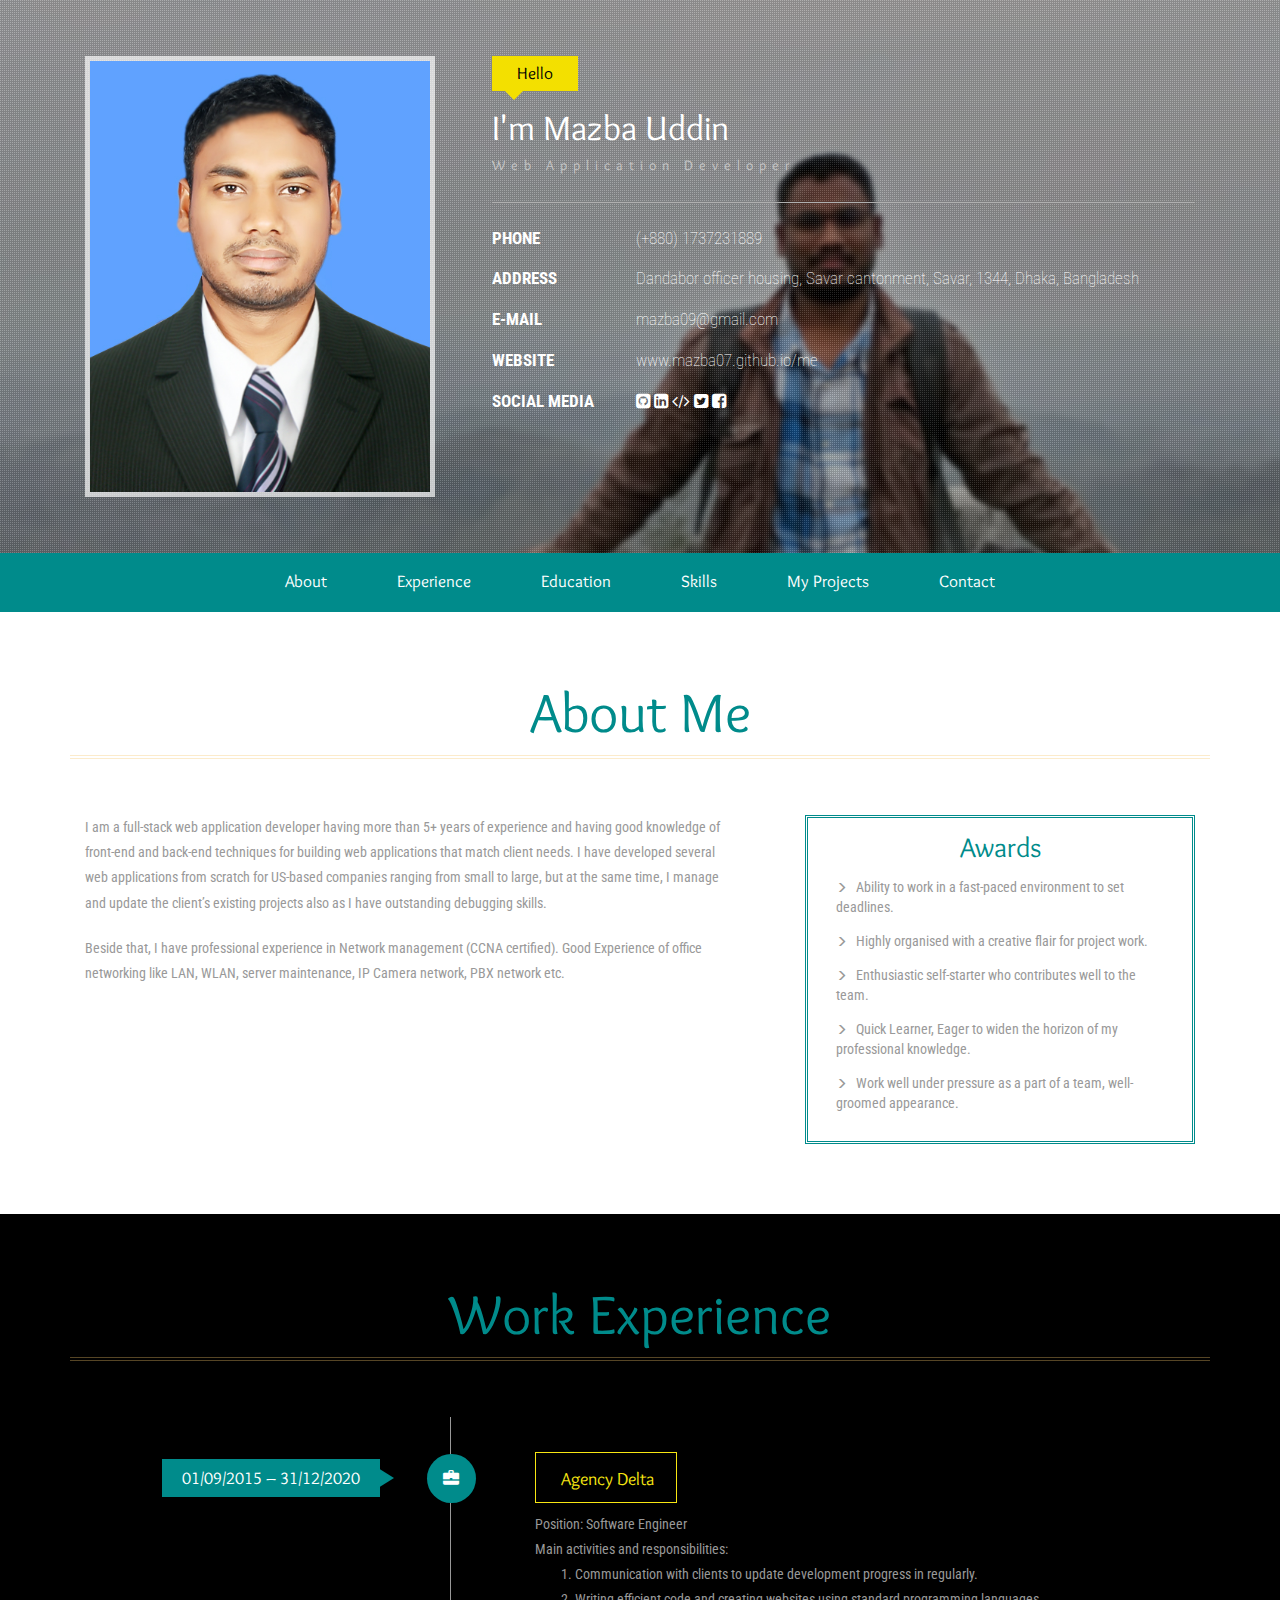
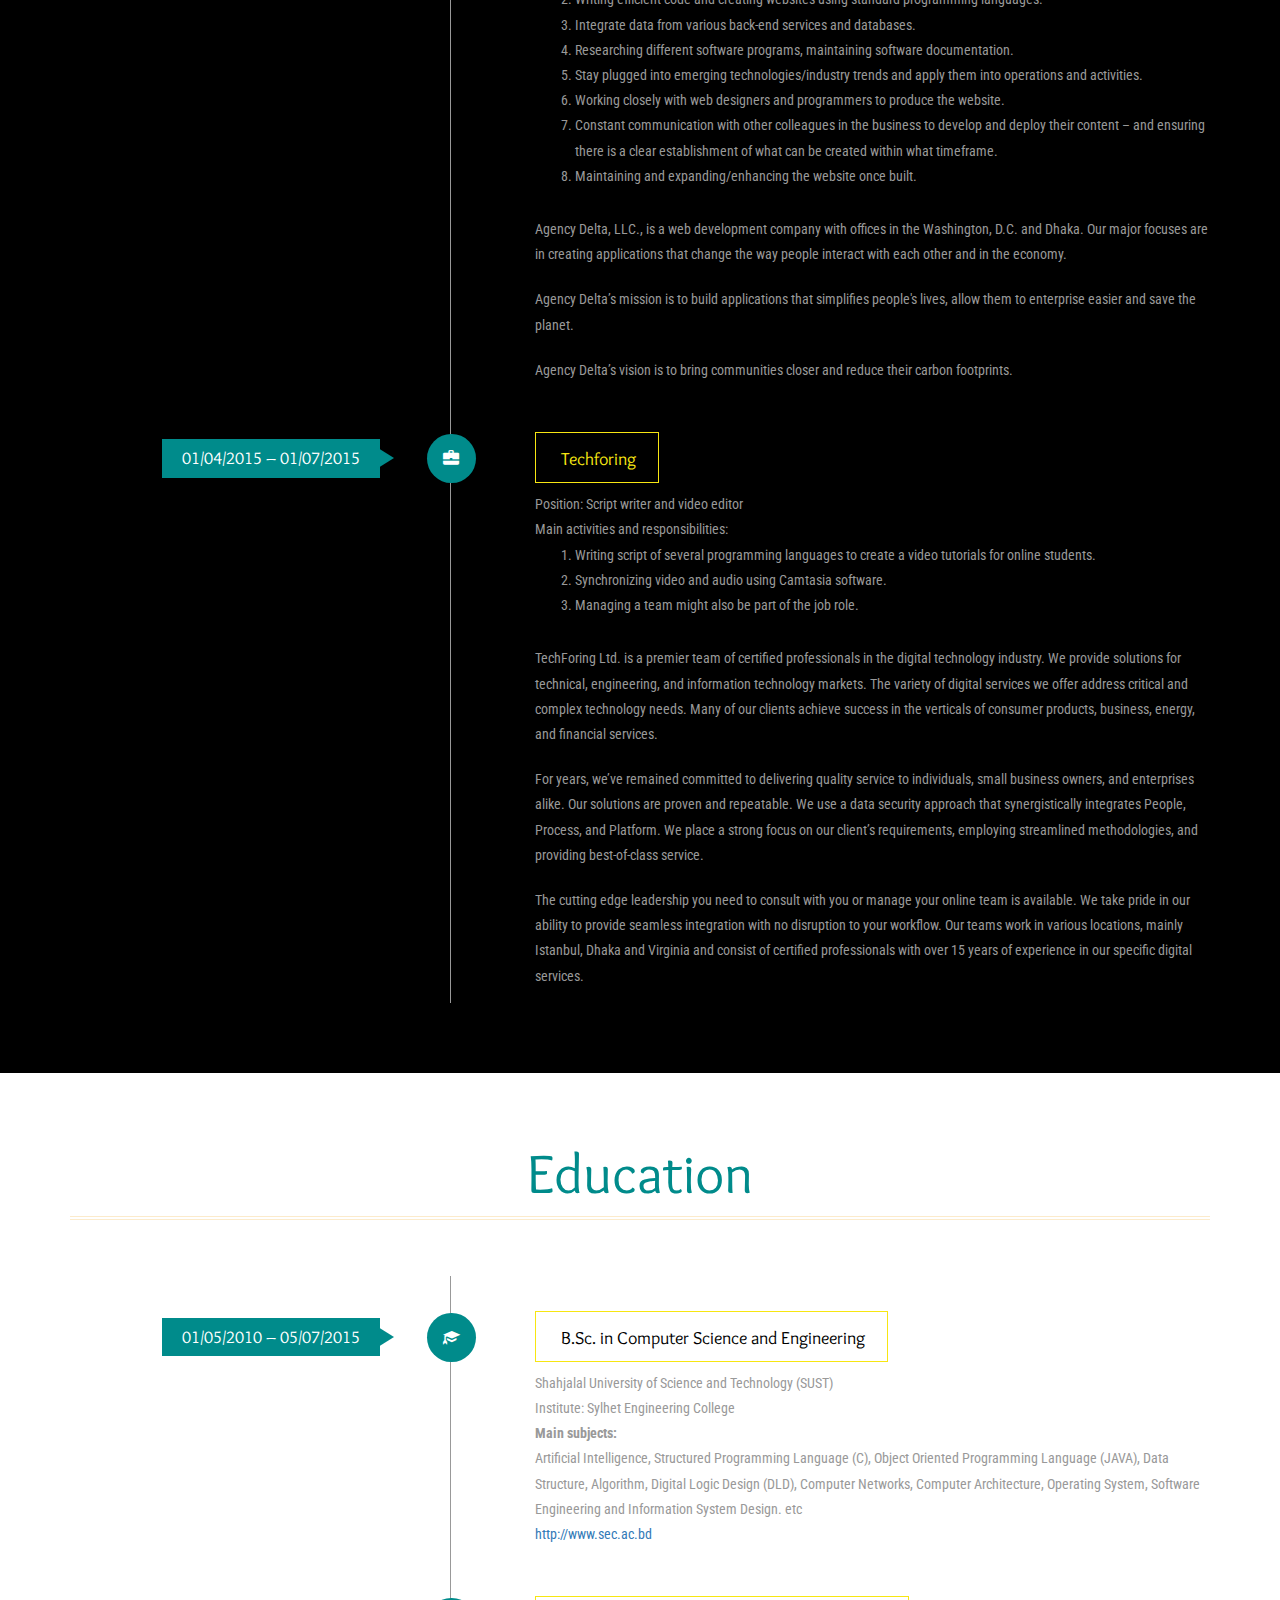
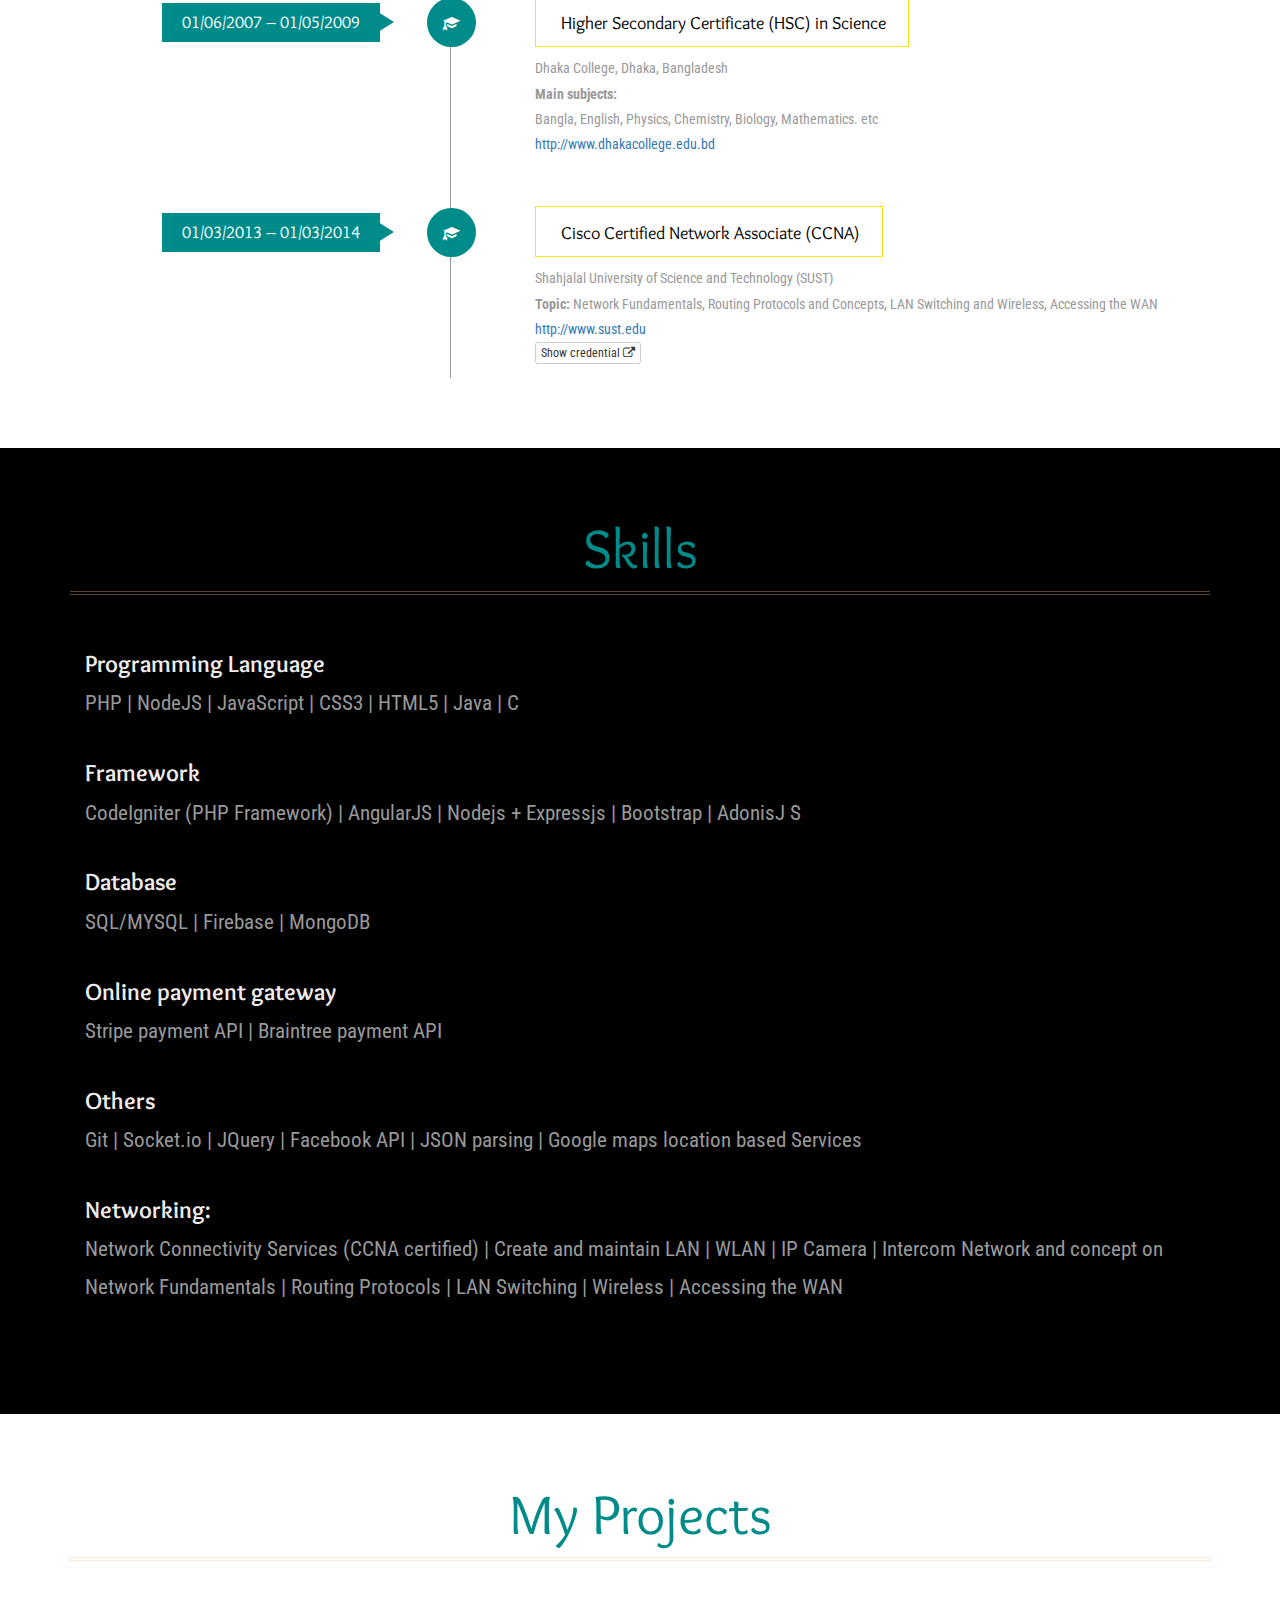
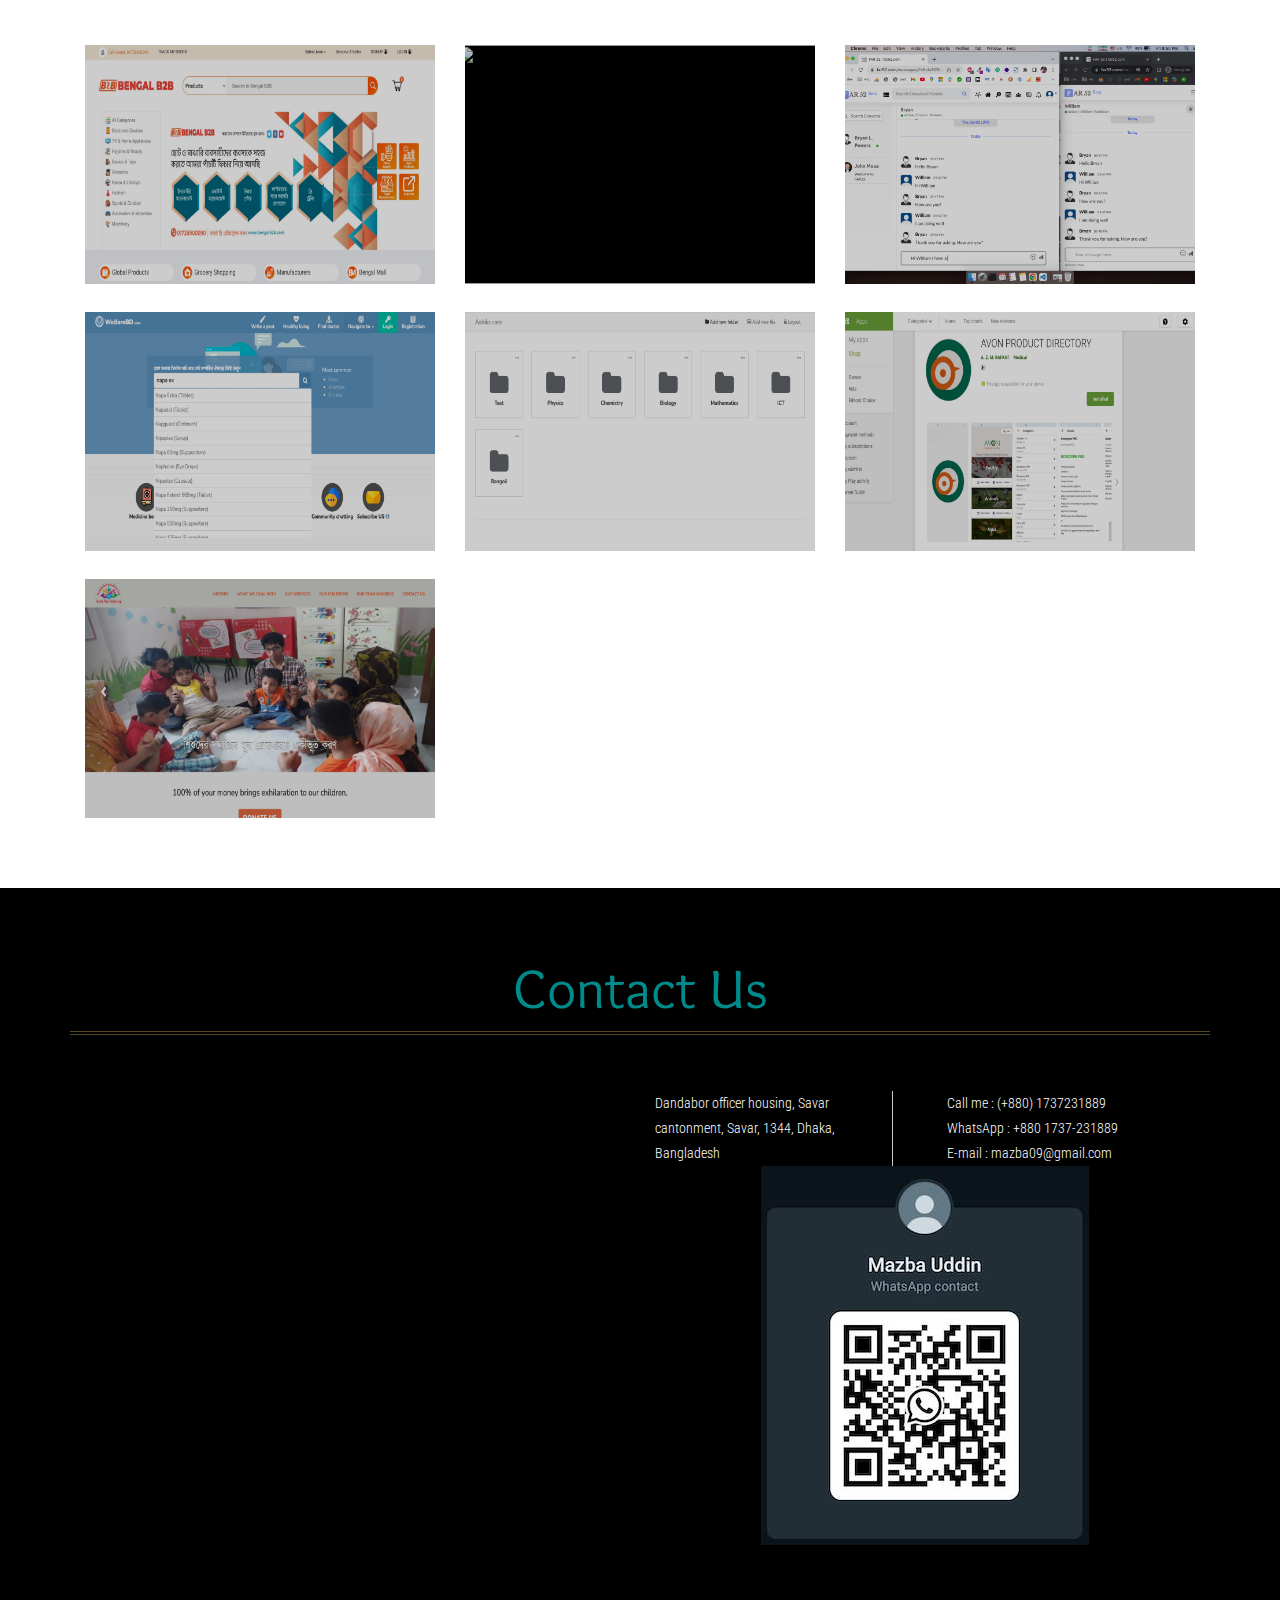
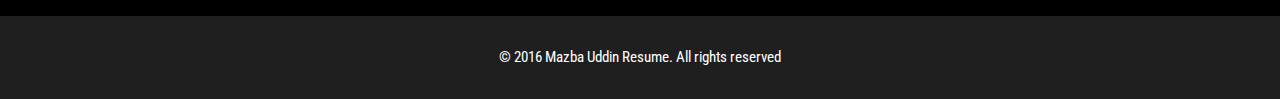
==== index.html @ 6f8e2a51 "bengal b2b added in site" ====
<!DOCTYPE html>
<html>

<head>
    <title>Mazba Uddin</title>
    <!--mobile apps-->
    <meta name="viewport" content="width=device-width, initial-scale=1">
    <meta http-equiv="Content-Type" content="text/html; charset=utf-8" />
    <meta name="keywords" content="" />
    <script type="application/x-javascript"> addEventListener("load", function () {
        setTimeout(hideURLbar, 0);
    }, false);

    // function hideURLbar() {
    //     window.scrollTo(0, 1);
    // } 
    </script>

    <link rel="icon" type="image/png" sizes="32x32" href="images/favicon/favicon-32x32.png">
    <link rel="icon" type="image/png" sizes="96x96" href="images/favicon/favicon-96x96.png">
    <link rel="apple-touch-icon" sizes="180x180" href="images/favicon/apple-icon-180x180.png">

    <!--web-fonts-->
    <link href='//fonts.googleapis.com/css?family=Overlock:400,400italic,700,700italic,900,900italic' rel='stylesheet'
        type='text/css'>
    <link href='//fonts.googleapis.com/css?family=Roboto+Condensed:400,300,300italic,400italic,700,700italic'
        rel='stylesheet' type='text/css'>
    <link href='https://stackpath.bootstrapcdn.com/font-awesome/4.7.0/css/font-awesome.min.css' rel='stylesheet'
        type='text/css'>
    <!--//web-fonts-->
    <!--mobile apps-->
    <!--Custom Theme files-->
    <link href="css/bootstrap.css" type="text/css" rel="stylesheet" media="all">
    <link href="css/style.css" type="text/css" rel="stylesheet" media="all">
    <link rel="stylesheet" href="css/swipebox.css">
    <!--//Custom Theme files-->
    <!--js-->
    <script src="js/jquery-1.11.1.min.js"></script>
    <!-- //js -->

    <!--start-smooth-scrolling-->
    <script type="text/javascript" src="js/move-top.js"></script>
    <script type="text/javascript" src="js/easing.js"></script>
    <script type="text/javascript">
        jQuery(document).ready(function ($) {
            $(".scroll").click(function (event) {
                event.preventDefault();
                $('html,body').animate({ scrollTop: $(this.hash).offset().top }, 1000);
            });
        });
    </script>
    <!--//end-smooth-scrolling-->
    <script src="js/bootstrap.js"></script>

</head>

<body>
    <!--banner-->
    <div id="home" class="banner">
        <div class="banner-info">
            <div class="container">
                <div class="col-md-4 header-left">
                    <img src="images/mazba-uddin.jpg" alt="" />
                </div>
                <div class="col-md-8 header-right">
                    <h2>Hello</h2>
                    <h1>I'm Mazba Uddin</h1>
                    <h6>Web Application Developer</h6>
                    <ul class="address">
                        <li>
                            <ul class="address-text">
                                <li><b>PHONE </b></li>
                                <li>(+880) 1737231889</li>
                            </ul>
                        </li>
                        <li>
                            <ul class="address-text">
                                <li><b>ADDRESS </b></li>
                                <li>Dandabor officer housing, Savar cantonment, Savar, 1344, Dhaka, Bangladesh</li>
                            </ul>
                        </li>
                        <li>
                            <ul class="address-text">
                                <li><b>E-MAIL </b></li>
                                <li><a href="mailto:mazba09@gmail.com"> mazba09@gmail.com</a></li>
                            </ul>
                        </li>
                        <li>
                            <ul class="address-text">
                                <li><b>WEBSITE </b></li>
                                <li><a href="https://mazba07.github.io/me/">www.mazba07.github.io/me</a></li>
                            </ul>
                        </li>
                        <li>
                            <ul class="address-text">
                                <li><b>SOCIAL MEDIA</b></li>
                                <li>
                                    <a href="https://mazba07.github.io/me" target="_blank">
                                        <i class="fa fa-github-square" aria-hidden="true"></i></a>
                                    <a href="https://www.linkedin.com/in/mazba-uddin-1155b1b3" target="_blank">
                                        <i class="fa fa-linkedin-square" aria-hidden="true"></i></a>
                                    <a href="https://github.com/mazba07" target="_blank">
                                        <i class="fa fa-code" aria-hidden="true"></i></a>
                                    <a href="https://twitter.com/mazba06" target="_blank">
                                        <i class="fa fa-twitter-square" aria-hidden="true"></i></a>
                                    <a href="https://www.facebook.com/mazba06" target="_blank">
                                        <i class="fa fa-facebook-square" aria-hidden="true"></i></a>
                                </li>
                            </ul>
                        </li>
                    </ul>
                </div>
                <div class="clearfix"></div>
            </div>
        </div>
    </div>
    <!--//banner-->
    <!--top-nav-->
    <div class="top-nav wow">
        <div class="container">
            <div class="navbar-header logo">
                <button type="button" class="navbar-toggle collapsed" data-toggle="collapse"
                    data-target="#bs-example-navbar-collapse-1">
                    Menu
                </button>
            </div>
            <!-- Collect the nav links, forms, and other content for toggling -->
            <div class="collapse navbar-collapse" id="bs-example-navbar-collapse-1">
                <div class="menu">
                    <ul class="nav navbar">
                        <li><a href="#about" class="scroll">About</a></li>
                        <li><a href="#work" class="scroll">Experience</a></li>
                        <li><a href="#education" class="scroll">Education</a></li>
                        <li><a href="#skills" class="scroll">Skills</a></li>
                        <li><a href="#projects" class="scroll">My Projects</a></li>
                        <li><a href="#contact" class="scroll">Contact</a></li>
                    </ul>
                    <div class="clearfix"></div>
                </div>
            </div>
        </div>
    </div>
    <!--//top-nav-->
    <!--about-->
    <div id="about" class="about">
        <div class="container">
            <h3 class="title"> About Me</h3>
            <div class="col-md-7 about-left">
                <p>I am a full-stack web application developer having more than 5+ years of experience and having good
                    knowledge of front-end and back-end techniques for building web applications that match client
                    needs. I have developed several web applications from scratch for US-based companies ranging from
                    small to large, but at the same time, I manage and update the client’s existing projects also as I
                    have outstanding debugging skills.
                </p>
                <br>
                <P>Beside that, I have professional experience in Network management (CCNA certified). Good Experience
                    of office networking like LAN, WLAN,
                    server maintenance, IP Camera network, PBX network etc.</P>
            </div>
            <div class="col-md-5 about-right">
                <ul>
                    <h5>Awards</h5>
                    <li><span class="glyphicon glyphicon-menu-right"></span> Ability to work in a fast-paced environment
                        to set deadlines.
                    </li>
                    <li><span class="glyphicon glyphicon-menu-right"></span> Highly organised with a creative flair for
                        project work.
                    </li>
                    <li><span class="glyphicon glyphicon-menu-right"></span> Enthusiastic self-starter who contributes
                        well to the team.
                    </li>
                    <li><span class="glyphicon glyphicon-menu-right"></span> Quick Learner, Eager to widen the horizon
                        of my professional knowledge.
                    </li>
                    <li><span class="glyphicon glyphicon-menu-right"></span> Work well under pressure as a part of a
                        team, well-groomed appearance.
                    </li>
                </ul>
                <div class="clearfix"></div>
            </div>
            <div class="clearfix"></div>
        </div>
    </div>
    <!--//about-->
    <!--work-experience-->
    <div id="work" class="work">
        <div class="container">
            <h3 class="title">Work Experience</h3>
            <div class="work-info">
                <div class="col-xs-12 col-md-4 work-left small-device-work-left">
                    <h4>01/09/2015 – 31/12/2020</h4>
                </div>
                <div class="col-xs-12 col-md-8 work-right small-device-work-right">
                    <h5><span class="glyphicon glyphicon-briefcase"> </span> Agency Delta</h5>
                    <p>Position: Software Engineer</p>
                    <p>Main activities and responsibilities:</p>
                    <ol class="office-responsibility">
                        <li>Communication with clients to update development progress in regularly.</li>
                        <li>Writing efficient code and creating websites using standard programming
                            languages.</li>
                        <li>Integrate data from various back-end services and databases.</li>
                        <li>Researching different software programs, maintaining software documentation.</li>
                        <li>Stay plugged into emerging technologies/industry trends and apply them into
                            operations and activities.</li>
                        <li>Working closely with web designers and programmers to produce the website.</li>
                        <li>Constant communication with other colleagues in the business to develop and
                            deploy their content – and ensuring there is a clear establishment of what can be
                            created within what timeframe.</li>
                        <li>Maintaining and expanding/enhancing the website once built.
                        </li>
                    </ol>
                    <p>Agency Delta, LLC., is a web development company with offices in the Washington, D.C. and Dhaka.
                        Our
                        major
                        focuses are in creating applications that change the way people interact with each other and in
                        the
                        economy.</p>
                    <br>
                    <p>Agency Delta’s mission is to build applications that simplifies people's lives, allow them to
                        enterprise easier and save the planet.</p>
                    <br>
                    <p>Agency Delta’s vision is to bring communities closer and reduce their carbon footprints.</p>
                </div>
                <div class="clearfix"></div>
            </div>
            <div class="work-info">
                <div class="col-md-4 work-left small-device-work-left">
                    <h4>01/04/2015 – 01/07/2015</h4>
                </div>
                <div class="col-md-8 work-right small-device-work-right">
                    <h5><span class="glyphicon glyphicon-briefcase"> </span> Techforing</h5>
                    <p>Position: Script writer and video editor</p>
                    <p>Main activities and responsibilities:</p>
                    <ol class="office-responsibility">
                        <li>Writing script of several programming languages to create a video tutorials for online
                            students.</li>
                        <li>Synchronizing video and audio using Camtasia software.</li>
                        <li>Managing a team might also be part of the job role.</li>
                    </ol>
                    <p>TechForing Ltd. is a premier team of certified professionals in the digital technology industry.
                        We
                        provide solutions for technical, engineering, and information technology markets. The variety of
                        digital services we offer address critical and complex technology needs. Many of our clients
                        achieve
                        success in the verticals of consumer products, business, energy, and financial services.</p>
                    <br>
                    <p>For years, we’ve remained committed to delivering quality service to individuals, small business
                        owners, and enterprises alike. Our solutions are proven and repeatable. We use a data security
                        approach that synergistically integrates People, Process, and Platform. We place a strong focus
                        on
                        our client’s requirements, employing streamlined methodologies, and providing best-of-class
                        service.</p>
                    <br>
                    <p>The cutting edge leadership you need to consult with you or manage your online team is available.
                        We
                        take pride in our ability to provide seamless integration with no disruption to your workflow.
                        Our
                        teams work in various locations, mainly Istanbul, Dhaka and Virginia and consist of certified
                        professionals with over 15 years of experience in our specific digital services.</p>
                </div>
                <div class="clearfix"></div>
            </div>
        </div>
    </div>
    <!--//work-experience-->
    <!--education-->
    <div id="education" class="education">
        <div class="container">
            <h3 class="title">Education</h3>
            <div class="work-info">
                <div class="col-md-4 work-left small-device-work-left">
                    <h4>01/05/2010 – 05/07/2015</h4>
                </div>
                <div class="col-md-8 work-right small-device-work-right">
                    <h5><span class="glyphicon glyphicon-education"> </span> B.Sc. in Computer Science and Engineering
                    </h5>
                    <p>Shahjalal University of Science and Technology (SUST)</p>
                    <p>Institute: Sylhet Engineering College</p>
                    <p><strong>Main subjects:</strong></p>
                    <p>Artificial Intelligence, Structured Programming Language (C), Object Oriented Programming
                        Language (JAVA), Data Structure, Algorithm, Digital Logic Design (DLD), Computer Networks,
                        Computer Architecture, Operating System, Software Engineering and Information System Design. etc
                    </p>
                    <p><a href="http://www.sec.ac.bd" target="_blank">http://www.sec.ac.bd</a></p>
                </div>
                <div class="clearfix"></div>
            </div>
            <div class="work-info">
                <div class="col-md-4 work-left small-device-work-left">
                    <h4>01/06/2007 – 01/05/2009</h4>
                </div>
                <div class="col-md-8 work-right small-device-work-right">
                    <h5><span class="glyphicon glyphicon-education"> </span> Higher Secondary Certificate (HSC) in
                        Science
                    </h5>
                    <p>Dhaka College, Dhaka, Bangladesh</p>
                    <p><strong>Main subjects:</strong></p>
                    <p>Bangla, English, Physics, Chemistry, Biology, Mathematics. etc
                    </p>
                    <p><a href="http://www.dhakacollege.edu.bd" target="_blank">http://www.dhakacollege.edu.bd</a></p>
                </div>
                <div class="clearfix"></div>
            </div>
            <div class="work-info">
                <div class="col-md-4 work-left small-device-work-left">
                    <h4>01/03/2013 – 01/03/2014</h4>
                </div>
                <div class="col-md-8 work-right small-device-work-right">
                    <h5><span class="glyphicon glyphicon-education"> </span> Cisco Certified Network Associate (CCNA)
                    </h5>
                    <p>Shahjalal University of Science and Technology (SUST)</p>
                    <p><strong>Topic:</strong> Network Fundamentals, Routing Protocols and Concepts, LAN Switching and
                        Wireless, Accessing the WAN</p>
                    <p><a href="http://www.sust.edu" target="_blank">http://www.sust.edu</a></p>
                    <div>
                        <a href="credentials/MazbaUddinCCNA.pdf" class="btn btn-default btn-xs" target="_blank">
                            Show credential
                            <i class="fa fa-external-link" aria-hidden="true"></i>
                        </a>
                    </div>
                </div>
                <div class="clearfix"></div>
            </div>
        </div>
    </div>
    <!--//education-->
    <!--skills-->
    <div id="skills" class="skills">
        <div class="container">
            <h3 class="title">Skills</h3>
            <div class="skills-info">
                <div class="col-xs-12 skills-text">
                    <div class="skill-block">
                        <h3>Programming Language</h3>
                        <p>
                            PHP | NodeJS | JavaScript | CSS3 | HTML5 | Java | C
                        </p>
                    </div>

                    <div class="skill-block">
                        <h3>Framework</h3>
                        <p>
                            CodeIgniter (PHP Framework) | AngularJS | Nodejs + Expressjs | Bootstrap | AdonisJ S
                        </p>
                    </div>

                    <div class="skill-block">
                        <h3>Database</h3>
                        <p>
                            SQL/MYSQL | Firebase | MongoDB
                        </p>
                    </div>

                    <div class="skill-block">
                        <h3>Online payment gateway</h3>
                        <p>
                            Stripe payment API | Braintree payment API
                        </p>
                    </div>

                    <div class="skill-block">
                        <h3>Others</h3>
                        <p>
                            Git | Socket.io | JQuery | Facebook API | JSON parsing | Google maps location based Services
                        </p>
                    </div>

                    <div class="skill-block">
                        <h3>Networking:</h3>
                        <p>
                            Network Connectivity Services (CCNA certified) | Create and maintain LAN | WLAN | IP Camera
                            | Intercom Network and concept on Network Fundamentals | Routing Protocols | LAN Switching |
                            Wireless | Accessing the WAN
                        </p>
                    </div>

                </div>
                <div class="clearfix"></div>
            </div>
        </div>
    </div>
    <!--//education-->
    <!--portfolio-->
    <div id="projects" class="portfolio">
        <div class="container">
            <h3 class="title wow zoomInLeft animated" data-wow-delay=".5s">My Projects</h3>
            <div class="col-md-4 portfolio-grids">
                <div class="grid">
                    <img src="images/bengalb2b/FireShot Capture 058 - bengalb2b.com - bengalb2b.com-min.jpg" alt=""
                        class="img-responsive">
                    <div class="figcaption">
                        <h3><span>bengalb2b.com</span></h3>
                        <p class="">
                            <button type="button" class="btn btn-warning" data-toggle="modal" data-target="#bengalb2b">
                                See My contribution
                            </button>
                        </p>
                        <p>Visit: <a href="https://bengalb2b.com/" target="_blank">bengalb2b.com</a></p>
                    </div>
                </div>
            </div>
            <div class="col-md-4 portfolio-grids">
                <div class="grid">
                    <img src="images/far52-image/FireShot Capture 010 - FAR 52 - far52.com - www.far52.com-min.png"
                        alt="" class="img-responsive">
                    <div class="figcaption">
                        <h3><span>far52.com</span></h3>
                        <p class="">
                            <button type="button" class="btn btn-warning" data-toggle="modal"
                                data-target="#far52Slider">
                                See My contribution
                            </button>
                        </p>
                        <p>Visit: <a href="https://www.far52.com/" target="_blank">far52.com</a></p>
                    </div>
                </div>
            </div>
            <div class="col-md-4 portfolio-grids">
                <div class="grid">
                    <img src="images/realtimeMessenger/Screen Shot 2022-04-29 at 9.50.58 PM-min.png" alt=""
                        class="img-responsive">
                    <div class="figcaption">
                        <h3><span>Instant messaging application</span></h3>
                        <p class="">
                            <button type="button" class="btn btn-warning" data-toggle="modal"
                                data-target="#instantMessaging">
                                See My contribution
                            </button>
                        </p>
                        <p>Visit: <a href="https://en.wikipedia.org/wiki/Instant_messaging" target="_blank">Instant
                                messaging</a></p>
                    </div>
                </div>
            </div>
            <div class="col-md-4 portfolio-grids">
                <div class="grid">
                    <img src="images/welfarebd-image/FireShot Capture 020 - WelfareBD - welfarebd.com - www.welfarebd.com-min.png"
                        alt="" class="img-responsive">
                    <div class="figcaption">
                        <h3><span>welfarebd.com</span></h3>
                        <p class="">
                            <button type="button" class="btn btn-warning" data-toggle="modal"
                                data-target="#welfarebdSlider">
                                See My contribution
                            </button>
                        </p>
                        <p>Visit: <a href="https://www.welfarebd.com/" target="_blank">welfarebd.com</a></p>
                    </div>
                </div>
            </div>
            <div class="col-md-4 portfolio-grids">
                <div class="grid">
                    <img src="images/ashikcare-image/FireShot Capture 029 - File Folder - class.ashikscare.com-min.png"
                        alt="" class="img-responsive">
                    <div class="figcaption">
                        <h3><span>class.ashikscare</span></h3>
                        <p class="">
                            <button type="button" class="btn btn-warning" data-toggle="modal"
                                data-target="#ashikSlider">
                                See My contribution
                            </button>
                        </p>
                        <p>Visit: <a href="http://class.ashikscare.com" target="_blank">class.ashikscare.com</a></p>
                    </div>
                </div>
            </div>
            <div class="col-md-4 portfolio-grids">
                <div class="grid">
                    <img src="images/avon-product/FireShot Capture 041 - AVON PRODUCT DIRECTORY - Apps on Google Play - play.google.com.png"
                        alt="" class="img-responsive">
                    <div class="figcaption">
                        <h3><span>Avon product directory</span></h3>
                        <p class="">
                            <button type="button" class="btn btn-warning" data-toggle="modal"
                                data-target="#avonProduct">
                                See My contribution
                            </button>
                        </p>
                        <p>Visit: <a href="https://play.google.com/store/apps/details?id=com.secapps.avon"
                                target="_blank">Avon product directory</a></p>
                    </div>
                </div>
            </div>
            <div class="col-md-4 portfolio-grids">
                <div class="grid">
                    <img src="images/pcac-school/FireShot Capture 045 - Prottasha Centre for Autism Care (PCAC) - www.pcacschool.com.png"
                        alt="" class="img-responsive">
                    <div class="figcaption">
                        <h3><span>PCACSCHOOL.COM</span></h3>
                        <p class="">
                            <button type="button" class="btn btn-warning" data-toggle="modal" data-target="#pcacSchool">
                                See My contribution
                            </button>
                        </p>
                        <p>Visit: <a href="https://www.pcacschool.com/" target="_blank">pcacschool.com</a></p>
                    </div>
                </div>
            </div>
        </div>
    </div>
    <!--//portfolio-->
    <!--contact -->
    <div class="welcome contact" id="contact">
        <div class="container">
            <h3 class="title">Contact Us</h3>
            <div class="contact-row">
                <div class="col-md-6 contact-left">
                    <iframe
                        src="https://www.google.com/maps/embed?pb=!1m18!1m12!1m3!1d233479.38111855913!2d90.12782652718712!3d23.88552874457003!2m3!1f0!2f0!3f0!3m2!1i1024!2i768!4f13.1!3m3!1m2!1s0x3755e9cdc8bac3b5%3A0xc155530f1e9923d6!2sSavar%20Upazila!5e0!3m2!1sen!2sbd!4v1578998445848!5m2!1sen!2sbd"
                        width="600" height="450" frameborder="0" style="border:0;" allowfullscreen=""></iframe>
                </div>
                <div class="col-md-6 contact-right">
                    <div class="address-left">
                        <p>Dandabor officer housing, Savar cantonment, Savar, 1344, Dhaka, Bangladesh</p>
                    </div>
                    <div class="address-right">
                        <p>Call me : (+880) 1737231889</p>
                        <p>WhatsApp : +880 1737-231889</p>
                        <p>E-mail : <a href=" mazba09@gmail.com"> mazba09@gmail.com</a></p>
                    </div>
                    <div class="clearfix"></div>
                    <div class="contact-form">
                        <img src="images/mazba-whatsapp.jpeg" class="img-responsive center-block">
                    </div>
                </div>
                <div class="clearfix"></div>
            </div>
        </div>
    </div>
    <!--//contact -->
    <!--footer-->
    <div class="footer">
        <div class="container">
            <p>© 2016 Mazba Uddin Resume. All rights reserved</p>
        </div>
    </div>
    <!--//footer-->
    <!--smooth-scrolling-of-move-up-->
    <script type="text/javascript">
        $(document).ready(function () {
            var defaults = {
                containerID: 'toTop', // fading element id
                containerHoverID: 'toTopHover', // fading element hover id
                scrollSpeed: 1200,
                easingType: 'linear'
            };

            $().UItoTop({ easingType: 'easeOutQuart' });
        });
    </script>
</body>

<!-- far52 Modal -->
<div class="modal fade" id="far52Slider" tabindex="-1" role="dialog" aria-labelledby="myModalLabel">
    <div class="modal-dialog modal-lg" role="document">
        <div class="modal-content">
            <div class="modal-header">
                <button type="button" class="close" data-dismiss="modal" aria-label="Close"><span
                        aria-hidden="true">&times;</span></button>
                <h4 class="modal-title" id="myModalLabel">My contribution in Far52.com</h4>
            </div>
            <div class="modal-body">
                <div id="carousel-example-generic" class="carousel slide" data-ride="carousel">
                    <!-- Wrapper for slides -->
                    <div class="carousel-inner" role="listbox">
                        <div class="item active">
                            <img src="images/far52-image/FireShot Capture 010 - FAR 52 - far52.com - www.far52.com-min.png"
                                alt="...">
                            <div class="carousel-caption">
                                <p class="slide-caption-text">This is the home page of far52. Here user can search
                                    contractors (Special type of user) by there category and city, state or zip </p>
                            </div>
                        </div>
                        <div class="item">
                            <img src="images/far52-image/FireShot Capture 011 - FAR 52 - far52.com - www.far52.com-min.png"
                                alt="...">
                            <div class="carousel-caption">
                                <p class="slide-caption-text">User is searching contractors using advance filtering
                                    options</p>
                            </div>
                        </div>
                        <div class="item">
                            <img src="images/far52-image/FireShot Capture 012 - FAR 52 - far52.com - www.far52.com-min.png"
                                alt="...">
                            <div class="carousel-caption">
                                <p class="slide-caption-text">One user is chatting with another logdin user. Here,
                                    Expressjs and Socket.io are used to make it realtime</p>
                            </div>
                        </div>
                        <div class="item">
                            <img src="images/far52-image/FireShot Capture 014 - Cost Reimbursement Supply - www.far52.com-min.png"
                                alt="...">
                            <div class="carousel-caption">
                                <p class="slide-caption-text">A logdin use can make a custom matrix</p>
                            </div>
                        </div>
                        <div class="item">
                            <img src="images/far52-image/FireShot Capture 015 - FAR 52 - far52.com - www.far52.com-min.png"
                                alt="...">
                            <div class="carousel-caption">
                                <p class="slide-caption-text">User can share of his custom matrix with another logdin
                                    user. If second user is in far52 website and logdin, he/she can get a realtime
                                    pop-up notification </p>
                            </div>
                        </div>
                        <div class="item">
                            <img src="images/far52-image/FireShot Capture 016 - FAR 52 - far52.com - www.far52.com-min.png"
                                alt="...">
                            <div class="carousel-caption">
                                <p class="slide-caption-text">Here Far52 allows to any types of post from user. Also,
                                    other users can like, comment or directly connect to the publisher and chat with him
                                </p>
                            </div>
                        </div>
                        <div class="item">
                            <img src="images/far52-image/FireShot Capture 017 - William Vosbikian - www.far52.com-min.png"
                                alt="...">
                            <div class="carousel-caption">
                                <p class="slide-caption-text">A user can create his profile</p>
                            </div>
                        </div>
                        <div class="item">
                            <img src="images/far52-image/FireShot Capture 018 - FAR 52 - far52.com - www.far52.com-min.png"
                                alt="...">
                            <div class="carousel-caption">
                                <p class="slide-caption-text">Here, a user is adding his shop or chamber using google
                                    map. When user write street,City and State, he/she can see the updated google map.
                                    Sometime user needs to drag and adjust google map position to add his shop. This is
                                    where we can see the Google maps location based Services</p>
                            </div>
                        </div>
                        <div class="item">
                            <img src="images/far52-image/FireShot Capture 019 - John Moua - www.far52.com-min.png"
                                alt="...">
                            <div class="carousel-caption">
                                <p class="slide-caption-text">A user can endorse and review another user</p>
                            </div>
                        </div>
                    </div>

                    <!-- Controls -->
                    <a class="left carousel-control carousel-control-v1" href="#carousel-example-generic" role="button"
                        data-slide="prev">
                        <span class="glyphicon glyphicon-chevron-left" aria-hidden="true"></span>
                        <span class="sr-only">Previous</span>
                    </a>
                    <a class="right carousel-control carousel-control-v1" href="#carousel-example-generic" role="button"
                        data-slide="next">
                        <span class="glyphicon glyphicon-chevron-right" aria-hidden="true"></span>
                        <span class="sr-only">Next</span>
                    </a>
                </div>
            </div>
        </div>
    </div>
</div>

<!-- welfarebd Modal -->
<div class="modal fade" id="welfarebdSlider" tabindex="-1" role="dialog" aria-labelledby="myModalLabel">
    <div class="modal-dialog modal-lg" role="document">
        <div class="modal-content">
            <div class="modal-header">
                <button type="button" class="close" data-dismiss="modal" aria-label="Close"><span
                        aria-hidden="true">&times;</span></button>
                <h4 class="modal-title" id="myModalLabel">My contribution in Welfarebd.com</h4>
            </div>
            <div class="modal-body">
                <div id="carousel-example-generic2" class="carousel slide" data-ride="carousel">
                    <!-- Wrapper for slides -->
                    <div class="carousel-inner" role="listbox">
                        <div class="item active">
                            <img src="images/welfarebd-image/FireShot Capture 020 - WelfareBD - welfarebd.com - www.welfarebd.com-min.png"
                                alt="...">
                            <div class="carousel-caption">
                                <p class="slide-caption-text">This is the home page of welfarebd.com where a user is
                                    searching a medicine or disease. In contrast, this site has more than 10 thousand
                                    identical search term although it does not take no more than 1 second to show you
                                    your desire result</p>
                            </div>
                        </div>
                        <div class="item">
                            <img src="images/welfarebd-image/FireShot Capture 021 - paracetamol - WelfareBD search - welfarebd.com - www.welfarebd.com-min.png"
                                alt="...">
                            <div class="carousel-caption">
                                <p class="slide-caption-text">Search results are showing here with very convenient way
                                </p>
                            </div>
                        </div>
                        <div class="item">
                            <img src="images/welfarebd-image/FireShot Capture 022 - Napa EXTRA Tablet - welfarebd.com - www.welfarebd.com-min.png"
                                alt="...">
                            <div class="carousel-caption">
                                <p class="slide-caption-text">If you may notice that, when you go to a medicine details
                                    page, some couple of related articles written by our health experts are being shown
                                    a just right side of the page. Here I have developed a colossal function that is
                                    responsible for it</p>
                            </div>
                        </div>
                        <div class="item">
                            <img src="images/welfarebd-image/FireShot Capture 023 - Health & Wellness Tips bangla - welfarebd.com - www.welfarebd.com-min.png"
                                alt="...">
                            <div class="carousel-caption">
                                <p class="slide-caption-text">User can see an article list</p>
                            </div>
                        </div>
                        <div class="item">
                            <img src="images/welfarebd-image/FireShot Capture 024 - - www.welfarebd.com-min.png"
                                alt="...">
                            <div class="carousel-caption">
                                <p class="slide-caption-text">User can like, comment and share an article</p>
                            </div>
                        </div>
                        <div class="item">
                            <img src="images/welfarebd-image/FireShot Capture 025 - WelfareBD - welfarebd.com - www.welfarebd.com-min.png"
                                alt="...">
                            <div class="carousel-caption">
                                <p class="slide-caption-text">This site has more than thousands of doctors profile</p>
                            </div>
                        </div>
                        <div class="item">
                            <img src="images/welfarebd-image/FireShot Capture 028 - Professor Dr. A. B. M. Yunus - welfarebd.com - www.welfarebd.com-min.png"
                                alt="...">
                            <div class="carousel-caption">
                                <p class="slide-caption-text">This is a doctor's profile where doctor has added his
                                    information and chamber with google map</p>
                            </div>
                        </div>
                        <div class="item">
                            <img src="images/welfarebd-image/FireShot Capture 026 - WelfareBD - welfarebd.com - www.welfarebd.com-min.png"
                                alt="...">
                            <div class="carousel-caption">
                                <p class="slide-caption-text">If you are a logdin user, you can write a post, also you
                                    can draft it to posting later and like others post so that you can read it very
                                    easily when you need </p>
                            </div>
                        </div>
                        <div class="item">
                            <img src="images/welfarebd-image/FireShot Capture 027 - Create your doctors profile - welfarebd.com - www.welfarebd.com-min.png"
                                alt="...">
                            <div class="carousel-caption">
                                <p class="slide-caption-text">If you are a logdin user, you can create your doctor's
                                    profile and chamber. Although, I have developed an admin panel to verify whether you
                                    have valid doctors degree</p>
                            </div>
                        </div>


                    </div>

                    <!-- Controls -->
                    <a class="left carousel-control carousel-control-v1" href="#carousel-example-generic2" role="button"
                        data-slide="prev">
                        <span class="glyphicon glyphicon-chevron-left" aria-hidden="true"></span>
                        <span class="sr-only">Previous</span>
                    </a>
                    <a class="right carousel-control carousel-control-v1" href="#carousel-example-generic2"
                        role="button" data-slide="next">
                        <span class="glyphicon glyphicon-chevron-right" aria-hidden="true"></span>
                        <span class="sr-only">Next</span>
                    </a>
                </div>
            </div>
        </div>
    </div>
</div>

<!-- ashik Modal -->
<div class="modal fade" id="ashikSlider" tabindex="-1" role="dialog" aria-labelledby="myModalLabel">
    <div class="modal-dialog modal-lg" role="document">
        <div class="modal-content">
            <div class="modal-header">
                <button type="button" class="close" data-dismiss="modal" aria-label="Close"><span
                        aria-hidden="true">&times;</span></button>
                <h4 class="modal-title" id="myModalLabel">My contribution in class.ashikscare.com</h4>
            </div>
            <div class="modal-body">
                <div id="carousel-example-generic3" class="carousel slide" data-ride="carousel">
                    <!-- Wrapper for slides -->
                    <div class="carousel-inner" role="listbox">
                        <div class="item active">
                            <img src="images/ashikcare-image/FireShot Capture 029 - File Folder - class.ashikscare.com-min.png"
                                alt="...">
                            <div class="carousel-caption">
                                <p class="slide-caption-text">This is the home page of class.ashikscare.com where you
                                    can see a lot of folders. Interestingly! , It's a file system application where if
                                    you are an admin you create a folder then folder and uploading file like your
                                    desktop file system. This site has been developed because teacher creates folders
                                    and file and students only can view them</p>
                            </div>
                        </div>
                        <div class="item">
                            <img src="images/ashikcare-image/FireShot Capture 030 - File Folder - class.ashikscare.com-min.png"
                                alt="...">
                            <div class="carousel-caption">
                                <p class="slide-caption-text">You are watching inside a folder where uploaded files are
                                    shown bottom side of page and folders are shown top of the page</p>
                            </div>
                        </div>
                        <div class="item">
                            <img src="images/ashikcare-image/FireShot Capture 031 - File Folder - class.ashikscare.com-min.png"
                                alt="...">
                            <div class="carousel-caption">
                                <p class="slide-caption-text">When students comes in a single file like an image they
                                    can zoom into it and download if they need</p>
                            </div>
                        </div>
                        <div class="item">
                            <img src="images/ashikcare-image/FireShot Capture 032 - File Folder - class.ashikscare.com-min.png"
                                alt="...">
                            <div class="carousel-caption">
                                <p class="slide-caption-text">If you have login credential you can create folder like
                                    this image</p>
                            </div>
                        </div>
                        <div class="item">
                            <img src="images/ashikcare-image/FireShot Capture 033 - File Folder - class.ashikscare.com-min.png"
                                alt="...">
                            <div class="carousel-caption">
                                <p class="slide-caption-text">If you have login credential you can upload file inside a
                                    folder like this image</p>
                            </div>
                        </div>

                    </div>

                    <!-- Controls -->
                    <a class="left carousel-control carousel-control-v1" href="#carousel-example-generic3" role="button"
                        data-slide="prev">
                        <span class="glyphicon glyphicon-chevron-left" aria-hidden="true"></span>
                        <span class="sr-only">Previous</span>
                    </a>
                    <a class="right carousel-control carousel-control-v1" href="#carousel-example-generic3"
                        role="button" data-slide="next">
                        <span class="glyphicon glyphicon-chevron-right" aria-hidden="true"></span>
                        <span class="sr-only">Next</span>
                    </a>
                </div>
            </div>
        </div>
    </div>
</div>

<!-- avon Modal -->
<div class="modal fade" id="avonProduct" tabindex="-1" role="dialog" aria-labelledby="myModalLabel">
    <div class="modal-dialog modal-lg" role="document">
        <div class="modal-content">
            <div class="modal-header">
                <button type="button" class="close" data-dismiss="modal" aria-label="Close"><span
                        aria-hidden="true">&times;</span></button>
                <h4 class="modal-title" id="myModalLabel">My contribution in Avon product directory</h4>
            </div>
            <div class="modal-body">
                <div id="carousel-example-generic4" class="carousel slide" data-ride="carousel">
                    <!-- Wrapper for slides -->
                    <div class="carousel-inner" role="listbox">
                        <div class="item active">
                            <img src="images/avon-product/FireShot Capture 041 - AVON PRODUCT DIRECTORY - Apps on Google Play - play.google.com.png"
                                alt="...">
                            <div class="carousel-caption">
                                <p class="slide-caption-text">Working app in google play store where I have developed
                                    API and Admin panel</p>
                            </div>
                        </div>
                        <div class="item">
                            <img src="images/avon-product/FireShot Capture 042 - Paai Admin login - www.avonbdapp.com.png"
                                alt="...">
                            <div class="carousel-caption">
                                <p class="slide-caption-text">Login page for Avon product directory admin panel</p>
                            </div>
                        </div>
                        <div class="item">
                            <img src="images/avon-product/FireShot Capture 043 - Avon admin - www.avonbdapp.com.png"
                                alt="...">
                            <div class="carousel-caption">
                                <p class="slide-caption-text">How an admin manage produce.</p>
                            </div>
                        </div>
                    </div>

                    <!-- Controls -->
                    <a class="left carousel-control carousel-control-v1" href="#carousel-example-generic4" role="button"
                        data-slide="prev">
                        <span class="glyphicon glyphicon-chevron-left" aria-hidden="true"></span>
                        <span class="sr-only">Previous</span>
                    </a>
                    <a class="right carousel-control carousel-control-v1" href="#carousel-example-generic4"
                        role="button" data-slide="next">
                        <span class="glyphicon glyphicon-chevron-right" aria-hidden="true"></span>
                        <span class="sr-only">Next</span>
                    </a>
                </div>
            </div>
        </div>
    </div>
</div>

<!-- pcac school Modal -->
<div class="modal fade" id="pcacSchool" tabindex="-1" role="dialog" aria-labelledby="myModalLabel">
    <div class="modal-dialog modal-lg" role="document">
        <div class="modal-content">
            <div class="modal-header">
                <button type="button" class="close" data-dismiss="modal" aria-label="Close"><span
                        aria-hidden="true">&times;</span></button>
                <h4 class="modal-title" id="myModalLabel">My contribution in pcacschool.com</h4>
            </div>
            <div class="modal-body">
                <div id="carousel-example-generic5" class="carousel slide" data-ride="carousel">
                    <!-- Wrapper for slides -->
                    <div class="carousel-inner" role="listbox">
                        <div class="item active">
                            <img src="images/pcac-school/FireShot Capture 045 - Prottasha Centre for Autism Care (PCAC) - www.pcacschool.com.png"
                                alt="...">
                            <div class="carousel-caption">
                                <p class="slide-caption-text">Slider</p>
                            </div>
                        </div>
                        <div class="item">
                            <img src="images/pcac-school/FireShot Capture 046 - Prottasha Centre for Autism Care (PCAC) - www.pcacschool.com.png"
                                alt="...">
                            <div class="carousel-caption">
                                <p class="slide-caption-text">Display</p>
                            </div>
                        </div>
                        <div class="item">
                            <img src="images/pcac-school/FireShot Capture 047 - Prottasha Centre for Autism Care (PCAC) - www.pcacschool.com.png"
                                alt="...">
                            <div class="carousel-caption">
                                <p class="slide-caption-text">Integrated facebook photo album</p>
                            </div>
                        </div>
                    </div>

                    <!-- Controls -->
                    <a class="left carousel-control carousel-control-v1" href="#carousel-example-generic5" role="button"
                        data-slide="prev">
                        <span class="glyphicon glyphicon-chevron-left" aria-hidden="true"></span>
                        <span class="sr-only">Previous</span>
                    </a>
                    <a class="right carousel-control carousel-control-v1" href="#carousel-example-generic5"
                        role="button" data-slide="next">
                        <span class="glyphicon glyphicon-chevron-right" aria-hidden="true"></span>
                        <span class="sr-only">Next</span>
                    </a>
                </div>
            </div>
        </div>
    </div>
</div>

<!-- Instant messaginh Modal -->
<div class="modal fade" id="instantMessaging" tabindex="-1" role="dialog" aria-labelledby="myModalLabel">
    <div class="modal-dialog modal-lg" role="document">
        <div class="modal-content">
            <div class="modal-header">
                <button type="button" class="close" data-dismiss="modal" aria-label="Close"><span
                        aria-hidden="true">&times;</span></button>
                <h4 class="modal-title" id="myModalLabel">My contribution in Instant messaging</h4>
            </div>
            <div class="modal-body">
                <div id="carousel-example-generic6" class="carousel slide" data-ride="carousel">
                    <!-- Wrapper for slides -->
                    <div class="carousel-inner" role="listbox">
                        <div class="item active">
                            <img src="images/realtimeMessenger/Screen Shot 2022-04-29 at 9.50.58 PM-min.png" alt="...">
                            <div class="carousel-caption">
                                <p class="slide-caption-text">This is the instant messaging application that I have
                                    integrated in Far52 website. <br> However, technologies that I have used here are :
                                    Nodejs + Expressjs, Socket.io, JQuery, Bootstrap, CSS3 and HTML5.</p>
                            </div>
                        </div>
                    </div>

                    <!-- Controls -->
                    <a class="left carousel-control carousel-control-v1" href="#carousel-example-generic6" role="button"
                        data-slide="prev">
                        <span class="glyphicon glyphicon-chevron-left" aria-hidden="true"></span>
                        <span class="sr-only">Previous</span>
                    </a>
                    <a class="right carousel-control carousel-control-v1" href="#carousel-example-generic6"
                        role="button" data-slide="next">
                        <span class="glyphicon glyphicon-chevron-right" aria-hidden="true"></span>
                        <span class="sr-only">Next</span>
                    </a>
                </div>
            </div>
        </div>
    </div>
</div>

<!-- BENGALB2B Modal -->
<div class="modal fade" id="bengalb2b" tabindex="-1" role="dialog" aria-labelledby="myModalLabel">
    <div class="modal-dialog modal-lg" role="document">
        <div class="modal-content">
            <div class="modal-header">
                <button type="button" class="close" data-dismiss="modal" aria-label="Close"><span
                        aria-hidden="true">&times;</span></button>
                <h4 class="modal-title" id="myModalLabel">My contribution in BengalB2b</h4>
            </div>
            <div class="modal-body">
                <div id="carousel-example-generic7" class="carousel slide" data-ride="carousel">
                    <!-- Wrapper for slides -->
                    <div class="carousel-inner" role="listbox">
                        <div class="item active">
                            <img src="images/bengalb2b/FireShot Capture 058 - bengalb2b.com - bengalb2b.com-min.jpg"
                                alt="...">
                            <div class="carousel-caption">
                                <p class="slide-caption-text">Home page. Developing features with other team mebers</p>
                            </div>
                        </div>
                        <div class="item">
                            <img src="images/bengalb2b/FireShot Capture 059 - Bengal B2B - Apps on Google Play - play.google.com-min.jpg"
                                alt="...">
                            <div class="carousel-caption">
                                <p class="slide-caption-text">Devrloping full APIs for mobile application were bestowed
                                    upon me.</p>
                            </div>
                        </div>
                    </div>

                    <!-- Controls -->
                    <a class="left carousel-control carousel-control-v1" href="#carousel-example-generic7" role="button"
                        data-slide="prev">
                        <span class="glyphicon glyphicon-chevron-left" aria-hidden="true"></span>
                        <span class="sr-only">Previous</span>
                    </a>
                    <a class="right carousel-control carousel-control-v1" href="#carousel-example-generic7"
                        role="button" data-slide="next">
                        <span class="glyphicon glyphicon-chevron-right" aria-hidden="true"></span>
                        <span class="sr-only">Next</span>
                    </a>
                </div>
            </div>
        </div>
    </div>
</div>

</html>
---- css/style.css ----
/*--
Author: W3layouts
Author URL: http://w3layouts.com
License: Creative Commons Attribution 3.0 Unported
License URL: http://creativecommons.org/licenses/by/3.0/
--*/
body {
    margin: 0;
    font-family: 'Roboto Condensed', sans-serif;
    background: #fff;
}

body a {
    transition: 0.5s all;
    -webkit-transition: 0.5s all;
    -moz-transition: 0.5s all;
    -o-transition: 0.5s all;
    -ms-transition: 0.5s all;
    text-decoration: none;
}

h1, h2, h3, h4, h5, h6 {
    margin: 0;
    font-family: 'Overlock', cursive;
}

p {
    margin: 0;
}

ul, label {
    margin: 0;
    padding: 0;
}

body a:hover {
    text-decoration: none;
}

/*--baner--*/
.banner {
    background: url(../images/top-bg2.png) no-repeat center 0px;
    -webkit-background-size: cover;
    background-size: cover;
    -moz-background-size: cover;
    position: relative;
}

.banner-info {
    background: url(../images/dott.png) repeat 0px 0px;
    padding: 4em 0;
}

.header-left img {
    width: 100%;
    border: 5px solid rgba(255, 255, 255, 0.68);
}

.header-right {
    padding-left: 3em;
}

.header-right h1 {
    font-size: 2.5em;
    color: #fff;
    margin: 0.5em 0 0;
}

.header-right h2 {
    font-size: 1.2em;
    color: #000;
    background: #F3E000;
    display: inline-block;
    padding: .5em 1.5em;
    position: relative;
}

.header-right h2:before {
    width: 0;
    height: 0;
    position: absolute;
    content: '';
    bottom: -9px;
    left: 12px;
    border-style: solid;
    border-width: 10px 10px 0 10px;
    border-color: #F3E000 transparent transparent transparent;
}

.header-right h6 {
    font-size: 1em;
    color: #C7C7C7;
    margin-top: 0.8em;
    letter-spacing: 6px;
}

ul.address {
    margin-top: 2em;
    border-top: 1px solid #AFAFAF;
    padding-top: 0.5em;
}

ul.address li {
    display: block;
}

ul.address li ul.address-text li {
    display: inline-block;
    font-size: 1.2em;
    color: #fff;
    margin-top: 1em;
    font-weight: 100;
}

ul.address li ul.address-text li:nth-child(1) {
    width: 20%;
}

ul.address li ul.address-text li a {
    color: #fff;
    text-decoration: none;
}

ul.address li ul.address-text li a:hover {
    color: #0FF;
}

/*--//banner-top--*/
/*--top-nav--*/
.top-nav {
    background: #008B8B;
}

.nav > li {
    display: inline-block;
}

ul.nav.navbar {
    margin: 0;
    text-align: center;
}

ul.nav.navbar li a {
    color: #fff;
    padding: 1em 2em;
    font-size: 1.2em;
    font-family: 'Overlock', cursive;
}

ul.nav.navbar li a:hover, ul.nav.navbar li a.active, ul.nav.navbar li a:focus {
    color: #008B8B;
    background: #fff;
    -webkit-transform: scale(0.8);
    -moz-transform: scale(0.8);
    transform: scale(0.8);
    -o-transform: scale(0.8);
    -ms-transform: scale(0.8);
}

/*--//top-nav--*/
/*--about--*/
.about, .work, .education, .skills, .portfolio, .contact {
    padding: 6em 0;
}

h3.title {
    font-size: 4em;
    text-align: center;
    color: #008B8B;
    border-bottom: 4px double rgba(247, 197, 106, 0.35);
    padding-bottom: 0.2em;
    margin-bottom: 1em;
}

p {
    font-size: 1em;
    color: #999;
    line-height: 1.8em;
}

.about-right {
    padding-left: 5em;
}

.about-right ul {
    border: 3px double #008B8B;
    padding: 1em 2em;
}

.about-right h5 {
    font-size: 2em;
    text-align: center;
    color: #008B8B;
}

.about-right ul li {
    display: block;
    color: #999;
    margin: 1em 0;
    font-size: 1em;
}

.about-right ul li span.glyphicon {
    font-size: 0.8em;
    margin-right: 6px;
}

/*--//about--*/
/*--work--*/
.work {
    background: #000;
}

.work-left {
    text-align: right;
    padding: 3em 5em 0 0;
}

.work-right {
    border-left: 1px solid #999;
    padding: 2.5em 0 2em 6em;
}

.work-info h4 {
    font-size: 1.2em;
    background: darkcyan;
    display: inline-block;
    padding: .6em 1.2em;
    color: #fff;
    position: relative;
}

.work-info h4:before {
    width: 0;
    height: 0;
    position: absolute;
    /*-- w3layouts --*/
    content: '';
    top: 9px;
    right: -14px;
    border-style: solid;
    border-width: 10px 0 10px 16px;
    border-color: transparent transparent transparent rgb(0, 139, 139);
}

.work-info h5 {
    font-size: 1.3em;
    color: #F7E612;
    margin-bottom: .5em;
    border: 1px solid #F7E612;
    display: inline-block;
    padding: 0 1.2em;
}

.work-info h5 span.glyphicon {
    font-size: 0.9em;
    color: #fff;
    background: #008B8B;
    padding: 1em;
    -webkit-border-radius: 70%;
    -moz-border-radius: 70%;
    border-radius: 70%;
    -webkit-transition: .5s all;
    -moz-transition: .5s all;
    transition: .5s all;
    -webkit-transform: scale(1);
    -moz-transform: scale(1);
    transform: scale(1);
    -o-transform: scale(1);
    -ms-transform: scale(1);
}

.work-right h5 span.glyphicon {
    margin-right: 5em;
    margin-left: -8em;
}

.work-left2 h5 span.glyphicon {
    margin-left: 4em;
    margin-right: -7.3em;
    z-index: 9;
}

.work-right.work-right2 {
    min-height: 210px;
    float: right;
}

.work-right.work-right2 h4:before {
    left: -14px;
    -webkit-transform: rotate(180deg);
    -moz-transform: rotate(180deg);
    /*-- agileits --*/
    transform: rotate(180deg);
    -o-transform: rotate(180deg);
    -ms-transform: rotate(180deg);
}

.work-right.work-right2 h4 {
    margin-top: 0.8em;
}

.work-info:hover h5 span.glyphicon {
    color: #F7E612;
    -webkit-transform: scale(1.2);
    -moz-transform: scale(1.2);
    transform: scale(1.2);
    -o-transform: scale(1.2);
    -ms-transform: scale(1.2);
}

/*--//work--*/
/*--education--*/
.education .work-info h5 {
    color: #000;
}

/*--//education--*/
/*--skills--*/
.skills {
    background: #000;
}

.bar-grids {
    padding: 0 4em;
}

.skills-text h2 {
    color: #f5f5f5;
    margin-bottom: 30px;
    font-size: 2.5rem;
}

.progress {
    height: 10px;
    margin-bottom: 2.2em;
    background-color: #2F2C06;
}

.progress-bar {
    background-color: #766E04;
}

.bar-grids h6 {
    font-size: 1.1em;
    color: #fff;
    margin-bottom: 0.6em;
}

.bar-grids h6 span {
    float: right;
    font-size: 0.9em;
}

/*--//skills--*/
/*--portfolio--*/
/*--SAP--*/
ul.resp-tabs-list {
    /*-- w3layouts --*/
    background: #F7E612;
}

.sap_tabs {
    clear: both;
    padding: 0;
}

.tab_box {
    background: #fd926d;
    padding: 2em;
}

.top1 {
    margin-top: 2%;
}

.resp-tabs-list {
    list-style: none;
    margin: 0 auto 3em;
    text-align: center;
}

.resp-tab-item {
    color: #000;
    font-size: 1.2em;
    cursor: pointer;
    display: inline-block;
    list-style: none;
    outline: none;
    -webkit-transition: all 0.5s;
    -moz-transition: all 0.5s;
    -ms-transition: all 0.5s;
    -o-transition: all 0.5s;
    transition: all 0.5s;
    padding: 0.8em 2em;
    font-weight: 400;
    position: relative;
}

.resp-tab-item:hover {
    color: #1D9898;
}

.resp-tab-active, .resp-tab-active:hover {
    text-shadow: none;
    color: #fff;
    background: #1D9898;
}

.resp-tab-active:before {
    width: 0;
    height: 0;
    position: absolute;
    content: '';
    bottom: -7px;
    left: 41%;
    /*-- agileits --*/
    border-style: solid;
    border-width: 7px 7px 0 7px;
    border-color: #1D9898 transparent transparent transparent;
}

.resp-tabs-container {
    padding: 0px;
    clear: left;
}

h2.resp-accordion {
    cursor: pointer;
    padding: 5px;
    display: none;
}

.resp-tab-content {
    display: none;
}

.resp-content-active, .resp-accordion-active {
    display: block;
}

/*--//SAP--*/
/*--img-hover--*/
.portfolio-grids {
    margin-top: 2em;
}

.grid {
    position: relative;
    overflow: hidden;
    background: #000;
}

.grid img {
    opacity: 0.8;
}

.grid .figcaption {
    padding: 2em 2.5em;
    color: #fff;
    -webkit-backface-visibility: hidden;
    backface-visibility: hidden;
}

.grid .figcaption::before,
.grid .figcaption::after {
    pointer-events: none;
}

.grid .figcaption {
    position: absolute;
    top: 0;
    left: 0;
    width: 100%;
    height: 100%;
}

/* Anchor will cover the whole item by default */

.grid img {
    max-width: none;
    width: 100%;
    height: 239px;
    width: -webkit-calc(100% + 20px);
    width: calc(100% + 20px);
    -webkit-transition: opacity 0.35s, -webkit-transform 0.35s;
    -moz-transition: opacity 0.35s, -moz-transform 0.35s;
    transition: opacity 0.35s, transform 0.35s;
    -webkit-transform: translate3d(-10px, 0, 0);
    -moz-transform: translate3d(-10px, 0, 0);
    transform: translate3d(-10px, 0, 0);
    -o-transform: translate3d(-10px, 0, 0);
    -ms-transform: translate3d(-10px, 0, 0);
    -webkit-backface-visibility: hidden;
    backface-visibility: hidden;
}

.grid:hover img {
    -moz-opacity: 0.5;
    opacity: 0.5;
    -webkit-transform: translate3d(0, 0, 0);
    -moz-transform: translate3d(0, 0, 0);
    transform: translate3d(0, 0, 0);
    -o-transform: translate3d(0, 0, 0);
    -ms-transform: translate3d(0, 0, 0);
}

.grid .figcaption {
    text-align: left;
}

.grid h3 {
    position: relative;
    overflow: hidden;
    padding: 0.5em 0;
    -moz-opacity: 0;
    opacity: 0;
    text-transform: uppercase;
    font-size: 2em;
    color: #fff;
}

.grid h3 span {
    font-weight: 800;
    margin-left: 5px;
}

.grid h3::after {
    position: absolute;
    bottom: 0;
    left: 0;
    width: 100%;
    height: 2px;
    background: #fff;
    content: '';
    -webkit-transition: -webkit-transform 0.35s;
    -moz-transition: transform 0.35s;
    transition: transform 0.35s;
    -webkit-transform: translate3d(-100%, 0, 0);
    -moz-transform: translate3d(-100%, 0, 0);
    transform: translate3d(-100%, 0, 0);
    -o-transform: translate3d(-100%, 0, 0);
    -ms-transform: translate3d(-100%, 0, 0);
}

.grid:hover h3::after {
    -webkit-transform: translate3d(0, 0, 0);
    -moz-transform: translate3d(0, 0, 0);
    transform: translate3d(0, 0, 0);
    -o-transform: translate3d(0, 0, 0);
    -ms-transform: translate3d(0, 0, 0);
}

.grid:hover h3 {
    -moz-opacity: 1;
    opacity: 1;
}

.grid p {
    padding: 1em 0 0;
    -moz-opacity: 1;
    opacity: 0;
    -webkit-transition: opacity 0.35s, -webkit-transform 0.35s;
    -moz-transition: opacity 0.35s, transform 0.35s;
    transition: opacity 0.35s, transform 0.35s;
    -webkit-transform: translate3d(100%, 0, 0);
    -moz-transform: translate3d(100%, 0, 0);
    transform: translate3d(100%, 0, 0);
    -o-transform: translate3d(100%, 0, 0);
    -ms-transform: translate3d(100%, 0, 0);
    color: #fff;
    letter-spacing: 2px;
}

.grid:hover p {
    -moz-opacity: 1;
    opacity: 1;
    -webkit-transform: translate3d(0, 0, 0);
    -moz-transform: translate3d(0, 0, 0);
    transform: translate3d(0, 0, 0);
    -o-transform: translate3d(0, 0, 0);
    -ms-transform: translate3d(0, 0, 0);
}

/*--//portfolio--*/
/*--contact--*/
.contact {
    background: #000;
}

.contact-left iframe {
    width: 100%;
    min-height: 29.5em;
    border: none;
}

.contact-form h5 {
    font-size: 2em;
    color: #333;
}

.address-left {
    float: left;
    width: 41%;
    position: relative;
}

.address-right {
    float: right;
    width: 46%;
}

.contact p {
    color: #fff;
    font-weight: 300;
}

.contact p a {
    color: #fff;
}

.contact p a:hover {
    color: #F7E612;
}

.address-left:after {
    content: '';
    width: 1px;
    height: 100%;
    background: #ccc;
    position: absolute;
    top: 0;
    right: -17px;
}

.contact-form input[type="text"] {
    width: 49%;
    color: #fff;
    background: none;
    outline: none;
    font-size: 1em;
    padding: .8em 1em;
    border: 1px solid #8C8C8C;
    -webkit-appearance: none;
    display: inline-block;
}

.contact-form input[type="text"].email {
    margin: 3em 0 1em 0.5em;
}

.contact-form input[type="text"].phone {
    width: 100%;
    margin-bottom: 1em;
}

.contact-form textarea {
    width: 100%;
    background: none;
    color: #fff;
    font-size: 1em;
    outline: none;
    padding: .8em 1em;
    border: 1px solid #8C8C8C;
    min-height: 10em;
    -webkit-appearance: none;
}

.contact-form input[type="submit"] {
    outline: none;
    color: #fff;
    padding: 0.6em 1em;
    font-size: 1.1em;
    margin: 1em 0 0 0;
    -webkit-appearance: none;
    background: #008B8B;
    border: 2px solid #008B8B;
    transition: 0.5s all;
    -webkit-transition: 0.5s all;
    transition: 0.5s all;
    -moz-transition: 0.5s all;
    width: 100%;
}

.contact-form input[type="submit"]:hover {
    background: none;
    color: #008B8B;
}

::-webkit-input-placeholder {
    color: #fff !important;
}

:-moz-placeholder { /* Firefox 18- */
    color: #fff !important;
}

::-moz-placeholder { /* Firefox 19+ */
    color: #fff !important;
}

:-ms-input-placeholder {
    color: #fff !important;
}

/*--//contact--*/
/*--footer--*/
.footer {
    padding: 2em 0;
    text-align: center;
    background: #1F1F1F;
}

.footer p {
    color: #fff;
    font-size: 1.1em;
}

.footer p a {
    color: #F7E612;
}

.footer p a:hover {
    color: #fff;
}

/*--//footer--*/
/*--slider-up-arrow--*/
#toTop {
    display: none;
    text-decoration: none;
    position: fixed;
    bottom: 3%;
    right: 3%;
    overflow: hidden;
    width: 32px;
    height: 32px;
    border: none;
    text-indent: 100%;
    background: url("../images/move-up.png") no-repeat 0px 0px;
    z-index: 999;
}

#toTopHover {
    width: 32px;
    height: 32px;
    display: block;
    overflow: hidden;
    float: right;
    opacity: 0;
    -moz-opacity: 0;
    filter: alpha(opacity=0);
}

.office-responsibility{
    font-size: 1em;
    color: #999;
    line-height: 1.8em;
    margin-bottom: 2em;
}
.skill-block{
    margin-bottom: 37px;
}
.skill-block h3{
    color: #efebeb;
    font-weight: 700;
}
.skill-block p{
    font-size: 21px;
    margin-top: 8px;
}
.slide-caption-text{
    color: #fff;
    background: #100e0e9c;
    border-radius: 4px;
    font-size: 15px;
    padding: 0px 9px;
}

.carousel-control-v1{
    background: transparent !important;
}

/*--//slider-up-arrow--*/
/*---- responsive-design -----*/
@media (max-width: 1366px) {
    .about, .work, .education, .skills, .portfolio, .contact {
        padding: 5em 0;
    }

    .work-right.work-right2 {
        min-height: 200px;
    }

    .work-right {
        padding: 2.5em 0 1em 6em;
    }
}

@media (max-width: 1080px) {
    .header-left {
        padding: 0;
    }

    ul.address {
        margin-top: 1em;
    }

    ul.address li ul.address-text li {
        margin-top: 0.8em;
    }

    .about, .work, .education, .skills, .portfolio, .contact {
        padding: 4em 0;
    }

    h3.title {
        font-size: 3.6em;
        margin-bottom: 0.8em;
    }

    .about-right {
        padding-left: 1em;
    }

    .work-right {
        padding: 2.5em 0 0.5em 6em;
    }

    .resp-tabs-list {
        margin: 0 auto 1.5em;
    }

    .contact-form input[type="text"] {
        width: 48.8%;
    }
}

@media (max-width: 1024px) {
    .header-right h1 {
        font-size: 2.3em;
    }
}

@media (max-width: 991px) {
    .banner-info {
        padding: 3.5em 0;
    }

    .header-left {
        float: left;
        width: 40%;
    }

    .header-right {
        padding-left: 2em;
        float: right;
        width: 60%;
        padding-right: 0;
    }

    .header-right h2 {
        font-size: 1em;
    }

    .header-right h1 {
        font-size: 2em;
    }

    .header-right h6 {
        font-size: 0.9em;
        margin-top: 0.6em;
        letter-spacing: 5px;
    }

    ul.address li ul.address-text li {
        font-size: 1.1em;
    }

    ul.nav.navbar li a {
        padding: 1em 1.5em;
    }

    h3.title {
        font-size: 3.5em;
        margin-bottom: 0.6em;
    }

    .about-left {
        float: left;
        width: 65%;
        padding-left: 0;
    }

    .about-right {
        float: right;
        width: 35%;
        padding: 0;
    }

    .about-right ul {
        border-width: 3px;
        padding: 1em;
    }

    .work-left {
        padding: 2em 4em 0 0;
        float: left;
        width: 50%;
    }

    .work-right {
        padding: 2em 0 0.5em 5em;
        float: right;
        width: 50%;
    }

    .work-right h5 span.glyphicon {
        margin-right: 5em;
        margin-left: -7.3em;
    }

    .work-info h5 {
        font-size: 1.2em;
        padding: 0 1em;
    }

    .work-left2 h5 span.glyphicon {
        margin-left: 3.4em;
        margin-right: -6.4em;
    }

    .work-right.work-right2 {
        min-height: 220px;
    }

    .bar-grids {
        padding: 0 2em;
        float: left;
        width: 50%;
    }

    .portfolio-grids {
        margin-top: 1em;
        width: 33.33%;
        padding: 0 .5em;
        float: left;
    }

    .grid .figcaption {
        padding: 1em 1.5em;
    }

    .grid h3 {
        font-size: 1.5em;
    }

    .grid p {
        letter-spacing: 1px;
    }

    .contact-left iframe {
        width: 100%;
        min-height: 20em;
        border: none;
    }

    .contact-right {
        margin-top: 2em;
    }

    .contact-form input[type="text"].email {
        margin: 2em 0 1em 0.5em;
    }
}

@media (max-width: 800px) {
    .about, .work, .education, .skills, .portfolio, .contact {
        padding: 3em 0;
    }

    h3.title {
        font-size: 3.3em;
        margin-bottom: 0.6em;
    }

    #swipebox-title {
        font-size: 0.9em;
    }
}

@media (max-width: 768px) {
    .banner-info {
        padding: 3em 0;
    }
}

@media (max-width: 767px) {
    .navbar-toggle {
        float: none;
        width: 100%;
        text-align: center;
        margin: 0;
        font-size: 1.3em;
        color: #fff;
    }

    .nav > li {
        display: block;
    }

    ul.nav.navbar li a {
        padding: 0.8em 1.5em;
        font-size: 1.1em;
    }
}

@media (max-width: 640px) {
    .header-right h2 {
        font-size: 0.9em;
    }

    .header-right h2:before {
        bottom: -7px;
        left: 9px;
        border-width: 7px 7px 0 7px;
    }

    ul.address li ul.address-text li {
        font-size: 1em;
    }

    .header-right h6 {
        font-size: 0.85em;
    }

    ul.address {
        margin-top: 0.5em;
    }

    .banner-info {
        padding: 2em 0;
    }

    .about, .work, .education, .skills, .portfolio, .contact {
        padding: 2em 0;
    }

    h3.title {
        font-size: 2.8em;
        margin-bottom: 0.5em;
    }

    .about-left {
        float: none;
        width: 100%;
        padding: 0;
    }

    .about-right {
        float: none;
        width: 100%;
        margin-top: 1em;
    }

    .work-right.work-right2 {
        min-height: 235px;
    }

    .bar-grids {
        padding: 0 1.5em;
    }

    .bar-grids h6 {
        font-size: 1em;
    }

    .progress {
        margin-bottom: 2em;
    }

    .resp-tab-item {
        font-size: 1.1em;
        padding: 0.6em 2em;
    }

    .contact-left iframe {
        min-height: 17em;
    }

    .contact-left {
        padding: 0;
    }

    .contact-right {
        margin-top: 1em;
        padding: 0;
    }

    .contact-form input[type="text"] {
        padding: .6em 1em;
    }

    .footer {
        padding: 1.5em 0;
    }
}

@media (max-width: 480px) {
    .header-left {
        float: none;
        width: 40%;
        margin: 0 auto;
    }

    .header-right {
        float: none;
        width: 100%;
    }

    h3.title {
        font-size: 2.5em;
    }

    p {
        font-size: 0.9em;
    }

    .work-info h4 {
        font-size: 1em;
    }

    .work-info h4:before {
        right: -10px;
        border-width: 7px 0 7px 10px;
    }

    .work-info h5 {
        font-size: 1em;
    }

    .work-left {
        padding: 1em 3em 0 0;
    }

    .work-right {
        padding: 1em 0 0.5em 3em;
    }

    .work-right h5 span.glyphicon {
        margin-right: 3em;
        margin-left: -6em;
    }

    .work-right.work-right2 h4:before {
        left: -10px;
    }

    .work-left2 h5 span.glyphicon {
        margin-left: 3em;
        margin-right: -6.2em;
    }

    .bar-grids {
        padding: 0 1em;
        float: none;
        width: 100%;
    }

    .progress {
        margin-bottom: 1.5em;
    }

    .portfolio-grids {
        width: 50%;
    }

    .grid .figcaption {
        padding: 0.5em 1em;
    }

    .grid p {
        letter-spacing: 0px;
        padding: .5em 0 0;
    }

    .contact-form input[type="submit"] {
        font-size: 1em;
    }

    .footer p {
        font-size: 1em;
    }
}

@media (max-width: 414px) {
    .work-right.work-right2 {
        min-height: 260px;
    }

    .resp-tab-item {
        font-size: 1em;
        padding: 0.6em 1.3em;
    }

    .portfolio-grids {
        width: 100%;
        float: none;
        padding: 0;
    }

    .contact-form input[type="text"] {
        width: 100%;
        margin-top: 1em;
    }

    .contact-form input[type="text"].email {
        margin: 1em 0 0 0;
    }

    .address-left {
        width: 45%;
    }

    .address-right {
        width: 42%;
    }

    .contact-form textarea {
        min-height: 8em;
    }
}

@media (max-width: 375px) {
    .header-right {
        padding-left: 0;
    }

    .work-left {
        width: 100%;
        text-align: left;
        padding: 1em 0 0 0;
    }

    .work-right {
        padding: 1em 0 0.5em 2em;
        width: 95%;
        border: none;
    }

    .work-right h5 span.glyphicon {
        margin-right: 2em;
        margin-left: -5em;
    }

    .work-right.work-right2 {
        min-height: inherit;
        padding: 0;
    }

    .resp-tab-item {
        padding: 0.6em 1em;
    }

    .resp-tab-active:before {
        bottom: -5px;
        left: 37%;
        border-width: 5px 5px 0 5px;
    }

    .resp-tabs-list {
        margin: 0 auto 0.5em;
    }

    .address-left, .address-right {
        width: 100%;
        float: none;
    }

    .contact-left iframe {
        min-height: 13em;
    }

    .address-left:after {
        right: 0;
        width: 0px;
    }

    .contact-form input[type="submit"] {
        font-size: 0.9em;
    }
}

@media (max-width: 320px) {
    .banner-info {
        padding: 1em 0;
    }

    .header-left {
        width: 50%;
    }

    .header-right h1 {
        font-size: 1.8em;
    }

    .header-right h6 {
        letter-spacing: 1px;
    }

    ul.address li ul.address-text li {
        font-size: 0.9em;
    }

    ul.address li ul.address-text li:nth-child(1) {
        width: 25%;
    }

    ul.nav.navbar li a {
        padding: 0.6em 1.5em;
        font-size: 1em;
    }

    .about, .work, .education, .skills, .portfolio, .contact {
        padding: 1em 0;
    }

    h3.title {
        font-size: 2em;
    }

    .progress {
        height: 7px;
    }

    .bar-grids {
        padding: 0;
    }

    .bar-grids h6 {
        font-size: 0.9em;
    }

    .resp-tab-item {
        padding: 0.6em 1em;
        font-size: 0.9em;
    }

    .contact-form input[type="text"] {
        font-size: 0.9em;
    }

    .contact-form textarea {
        font-size: 0.9em;
    }

}

/*--//responsive-design---*/
---- css/swipebox.css ----
/*! Swipebox v1.2.8 | Constantin Saguin csag.co | MIT License | github.com/brutaldesign/swipebox */
html.swipebox-html.swipebox-touch {
  overflow: hidden !important;
}

#swipebox-overlay img {
  border: none !important;
}

#swipebox-overlay {
  width: 100%;
  height: 100%;
  position: fixed;
  top: 0;
  left: 0;
  z-index: 99999 !important;
  overflow: hidden;
  -webkit-user-select: none;
  -moz-user-select: none;
  -ms-user-select: none;
  user-select: none;
}

#swipebox-container {
  position: relative;
  width: 100%;
  height: 100%;
}

#swipebox-slider {
  -webkit-transition: -webkit-transform 0.4s ease;
  transition: transform 0.4s ease;
  height: 100%;
  left: 0;
  top: 0;
  width: 100%;
  white-space: nowrap;
  position: absolute;
  display: none;
  cursor: pointer;
}
#swipebox-slider .slide {
  height: 100%;
  width: 100%;
  line-height: 1px;
  text-align: center;
  display: inline-block;
}
#swipebox-slider .slide:before {
  content: "";
  display: inline-block;
  height: 43%;
  width: 1px;
  margin-right: -1px;
}
#swipebox-slider .slide img, #swipebox-slider .slide .swipebox-video-container {
  display: inline-block;
  max-height: 100%;
  max-width: 100%;
  margin: 0;
  padding: 0;
  width: auto;
  height: auto;
  vertical-align: middle;
}
#swipebox-slider .slide .swipebox-video-container {
  background: none;
  max-width: 1140px;
  max-height: 100%;
  width: 100%;
  padding: 5%;
  -webkit-box-sizing: border-box;
  box-sizing: border-box;
  -moz-box-sizing: border-box;
}
#swipebox-slider .slide .swipebox-video-container .swipebox-video {
  width: 100%;
  height: 0;
  padding-bottom: 56.25%;
  overflow: hidden;
  position: relative;
}
#swipebox-slider .slide .swipebox-video-container .swipebox-video iframe {
  width: 100% !important;
  height: 100% !important;
  position: absolute;
  top: 0;
  left: 0;
}
#swipebox-slider .slide-loading {
  background: url(../images/loader.gif) no-repeat center center;
}

#swipebox-bottom-bar,
#swipebox-top-bar {
  -webkit-transition: 0.5s all;
  transition: 0.5s all;
  -moz-transition: 0.5s all;
  position: absolute;
  left: 0;
  z-index: 999;
  height: 50px;
  width: 100%;
}

#swipebox-bottom-bar {
  bottom: -50px;
}
#swipebox-bottom-bar.visible-bars {
  -webkit-transform: translate3d(0, -50px, 0);
  transform: translate3d(0, -50px, 0);
  -moz-transform: translate3d(0, -50px, 0);
  -o-transform: translate3d(0, -50px, 0);
  -ms-transform: translate3d(0, -50px, 0);
}

#swipebox-top-bar {
    bottom: 22%;
}
#swipebox-title {
    display: block;
    width: 45%;
    text-align: center;
    margin: 0 auto !important;
}

#swipebox-prev,
#swipebox-next,
#swipebox-close {
  background-image: url(../images/icons.png);
  background-repeat: no-repeat;
  border: none !important;
  text-decoration: none !important;
  cursor: pointer;
  width: 50px;
  height: 50px;
  top: 0;
}

#swipebox-arrows {
  display: block;
  margin: 0 auto;
  width: 100%;
  height: 50px;
}

#swipebox-prev {
  background-position: -32px 13px;
  float: left;
}

#swipebox-next {
  background-position: -78px 13px;
  float: right;
}

#swipebox-close {
	right: 50px;
	top: 12px;
	position: absolute;
	z-index: 9999;
	background-position: 15px 12px;
}
.swipebox-no-close-button #swipebox-close {
  display: none;
}

#swipebox-prev.disabled,
#swipebox-next.disabled {
  opacity: 0.3;
}

.swipebox-no-touch #swipebox-overlay.rightSpring #swipebox-slider {
  -webkit-animation: rightSpring 0.3s;
  animation: rightSpring 0.3s;
  -moz-animation: rightSpring 0.3s;
}
.swipebox-no-touch #swipebox-overlay.leftSpring #swipebox-slider {
  -webkit-animation: leftSpring 0.3s;
  animation: leftSpring 0.3s;
  -moz-animation: leftSpring 0.3s;
}

.swipebox-touch #swipebox-container:before, .swipebox-touch #swipebox-container:after {
  -webkit-backface-visibility: hidden;
  backface-visibility: hidden;
  -webkit-transition: all .3s ease;
  transition: all .3s ease;
  -moz-transition: all .3s ease;
  content: ' ';
  position: absolute;
  z-index: 999;
  top: 0;
  height: 100%;
  width: 20px;
  opacity: 0;
}
.swipebox-touch #swipebox-container:before {
  left: 0;
  -webkit-box-shadow: inset 10px 0px 10px -8px #656565;
  box-shadow: inset 10px 0px 10px -8px #656565;
  -moz-box-shadow: inset 10px 0px 10px -8px #656565;
}
.swipebox-touch #swipebox-container:after {
  right: 0;
  -webkit-box-shadow: inset -10px 0px 10px -8px #656565;
  box-shadow: inset -10px 0px 10px -8px #656565;
  -moz-box-shadow: inset -10px 0px 10px -8px #656565;
}
.swipebox-touch #swipebox-overlay.leftSpringTouch #swipebox-container:before {
  opacity: 1;
}
.swipebox-touch #swipebox-overlay.rightSpringTouch #swipebox-container:after {
  opacity: 1;
}

@-webkit-keyframes rightSpring {
  0% {
    left: 0;
  }

  50% {
    left: -30px;
  }

  100% {
    left: 0;
  }
}

@keyframes rightSpring {
  0% {
    left: 0;
  }

  50% {
    left: -30px;
  }

  100% {
    left: 0;
  }
}
@-webkit-keyframes leftSpring {
  0% {
    left: 0;
  }

  50% {
    left: 30px;
  }

  100% {
    left: 0;
  }
}
@keyframes leftSpring {
  0% {
    left: 0;
  }

  50% {
    left: 30px;
  }

  100% {
    left: 0;
  }
}
@media screen and (min-width: 800px) {
  #swipebox-close {
    right: 50px;
	top: 12px;
  }

  #swipebox-arrows {
    width: 80%;
    max-width: 800px;
  }
}
/* Skin 
--------------------------*/
#swipebox-overlay {
  background: #0d0d0d;
}

#swipebox-bottom-bar,
#swipebox-top-bar {
  opacity: 1;
}

#swipebox-top-bar {
  color: white !important;
  font-size: 15px;
  line-height: 30px;
  font-family: Helvetica, Arial, sans-serif;
}
@media(max-width:1366px){
#swipebox-top-bar {
    bottom: 20%;
}
}
@media(max-width:1080px){
#swipebox-title {
    width: 61%;
    line-height: 1.8em;
    margin: 1em auto 0 !important;
}
#swipebox-top-bar {
   top: 74%;
}
}
@media(max-width:768px){
#swipebox-title {
    width: 75%;
}
#swipebox-arrows {
    width: 83%;
}
}
@media(max-width:640px){
#swipebox-title {
    width: 82%;
    font-size: .9em;
}
#swipebox-arrows {
    width: 80%;
}
}
@media(max-width:480px){
#swipebox-title {
    width: 85%;
    font-size: .8em;
}
#swipebox-top-bar {
    bottom: 19%;
}
#swipebox-close {
    right: 30px;
}
}
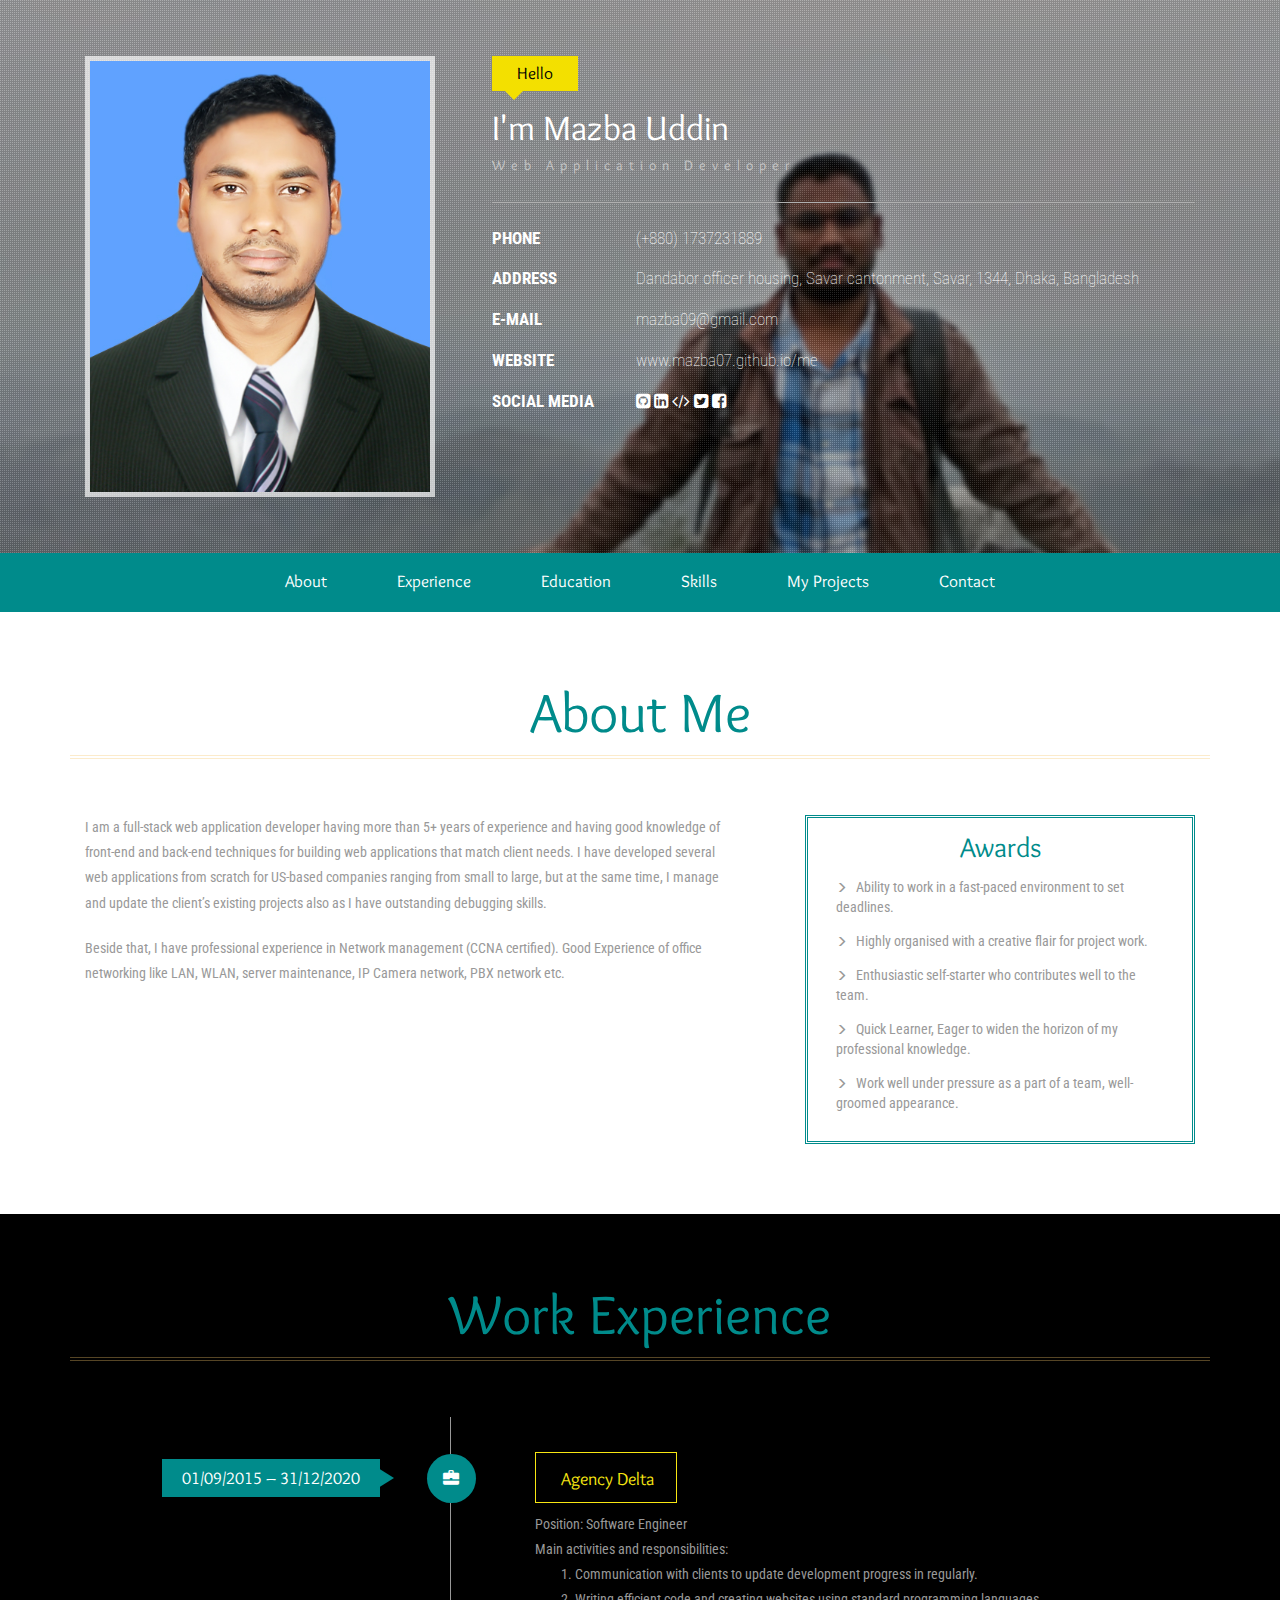
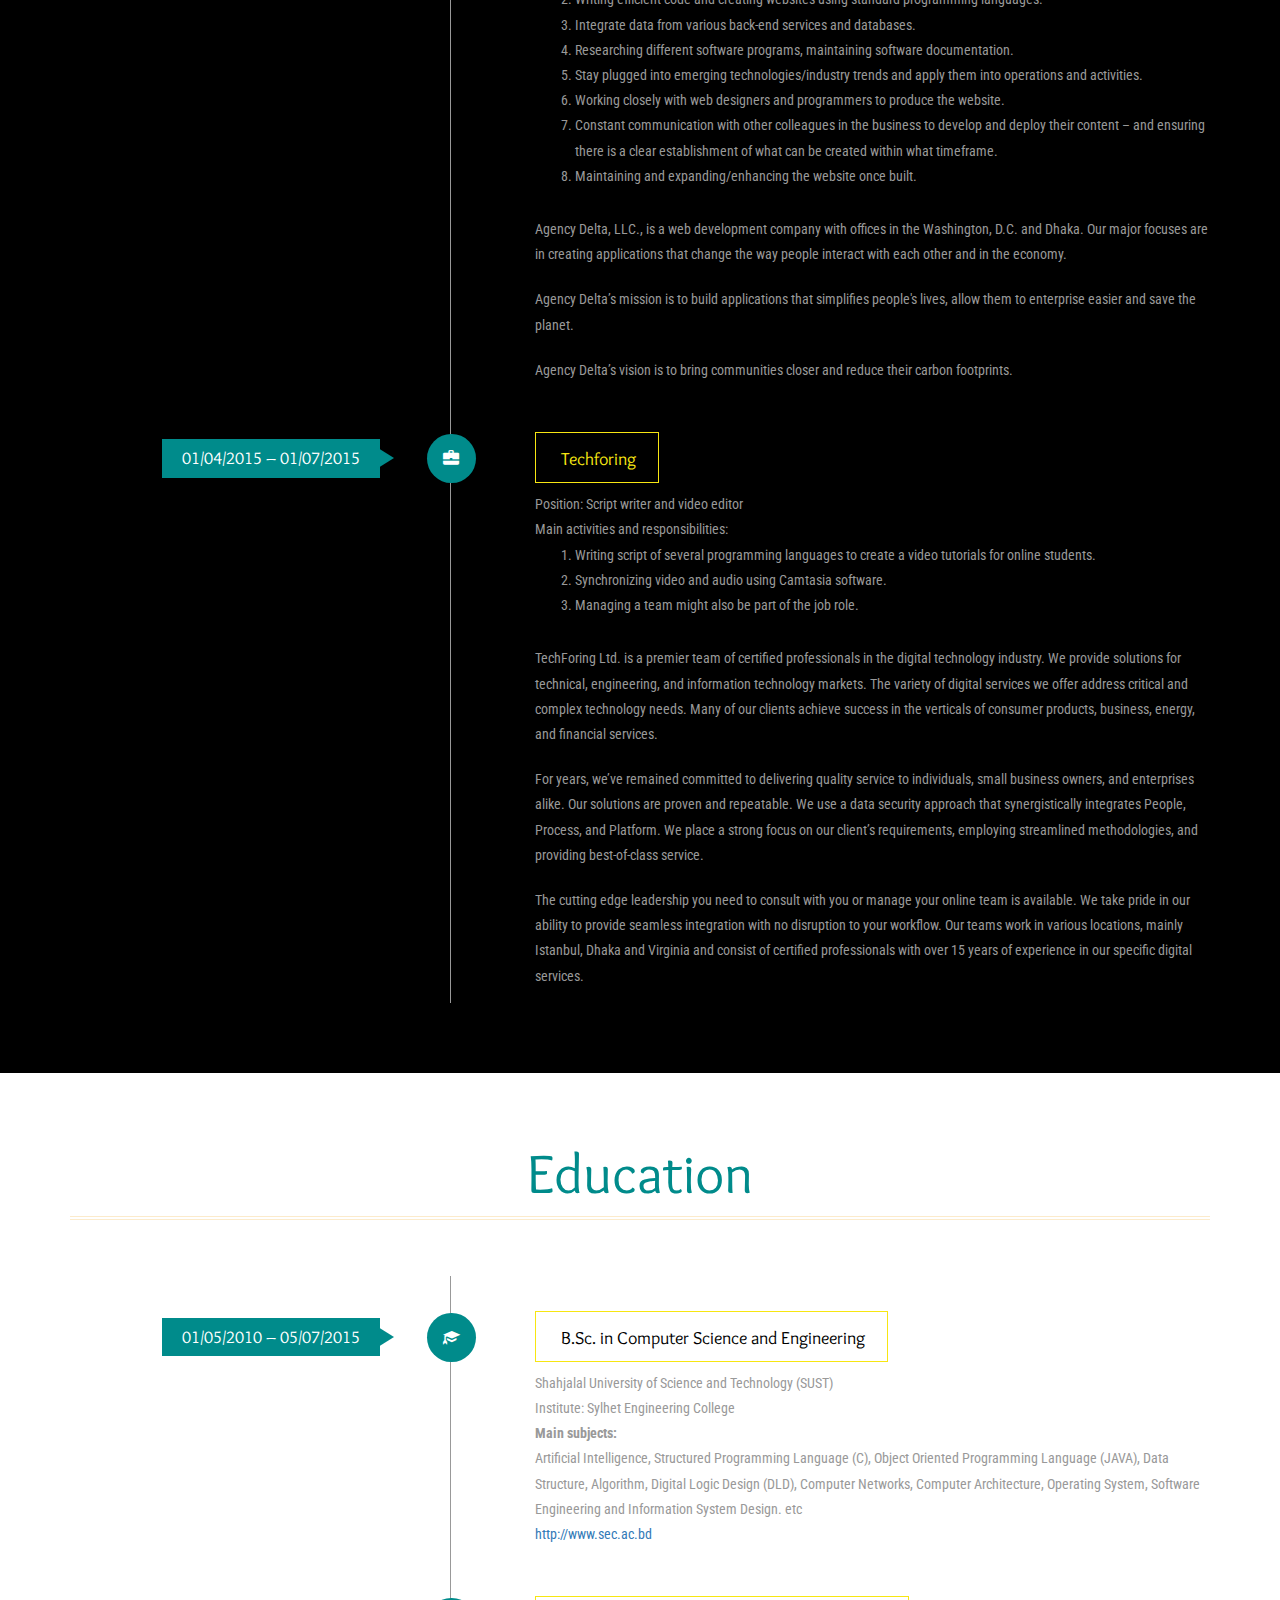
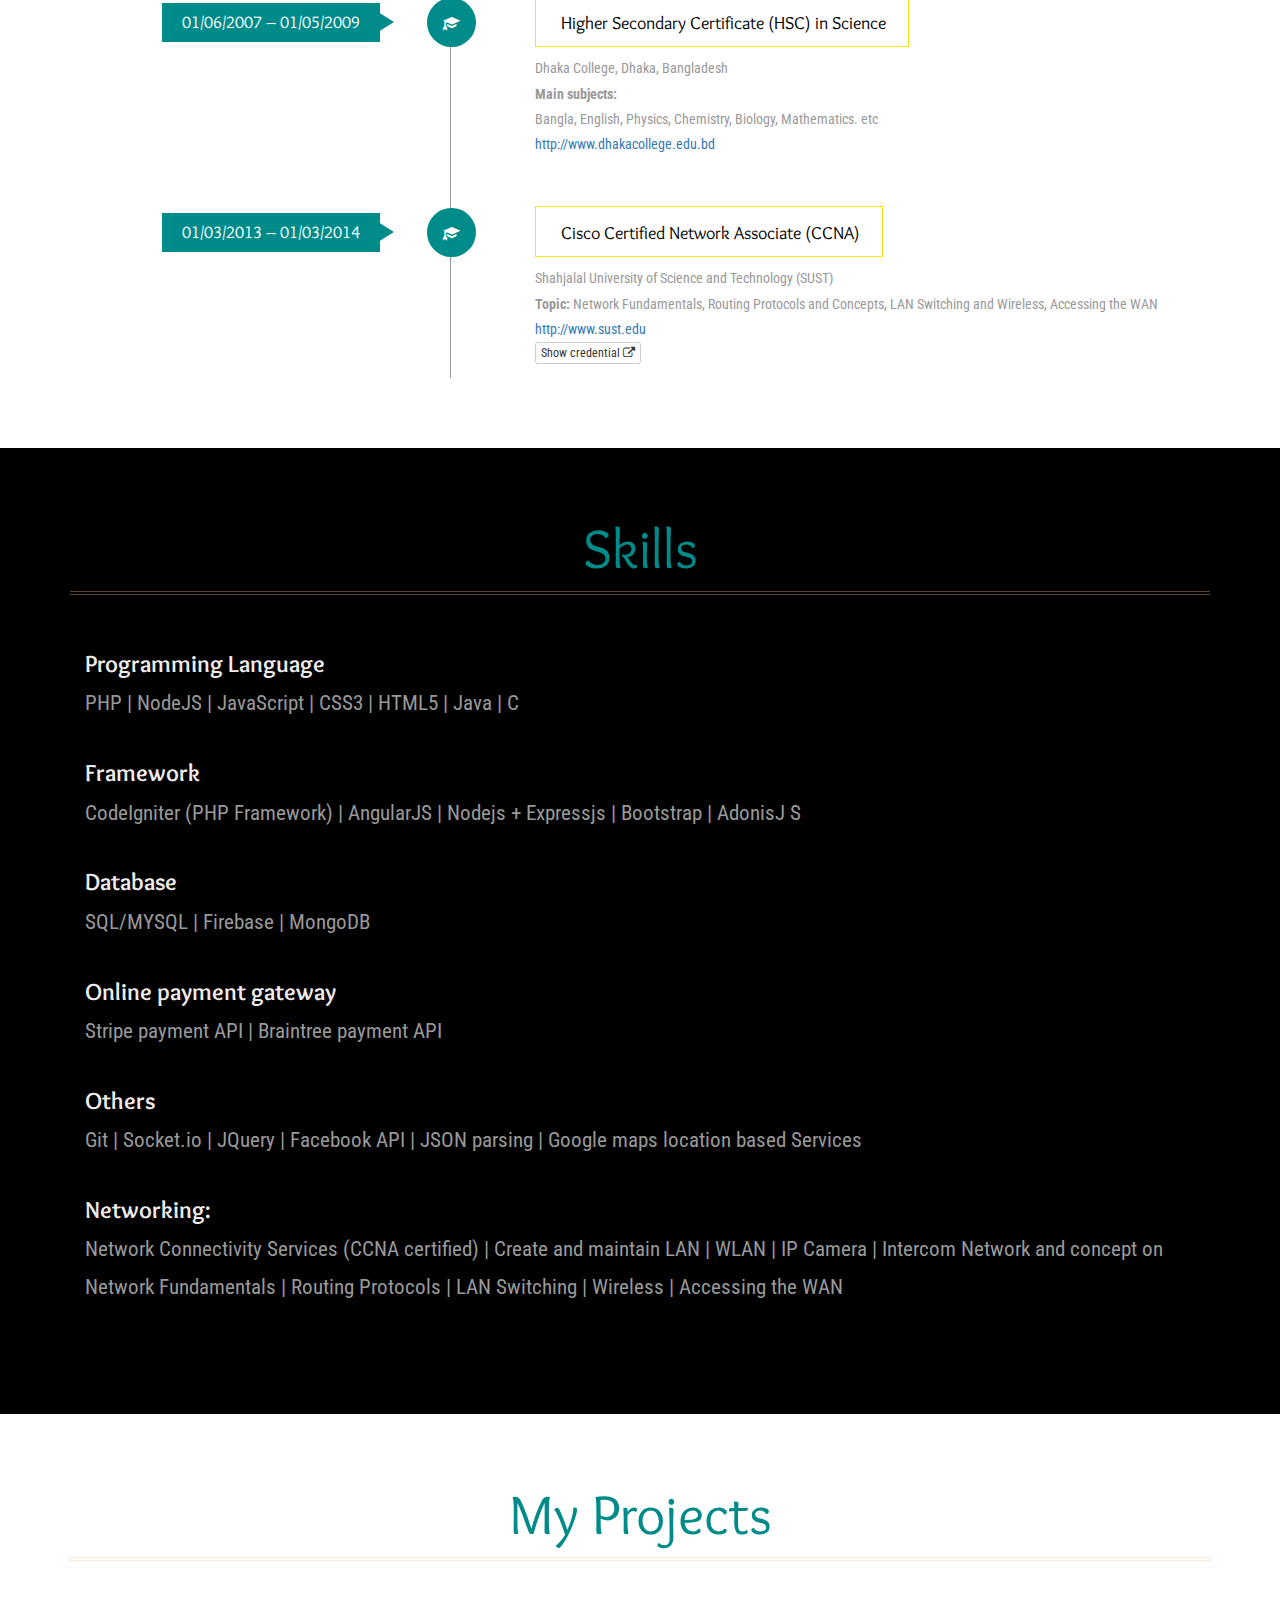
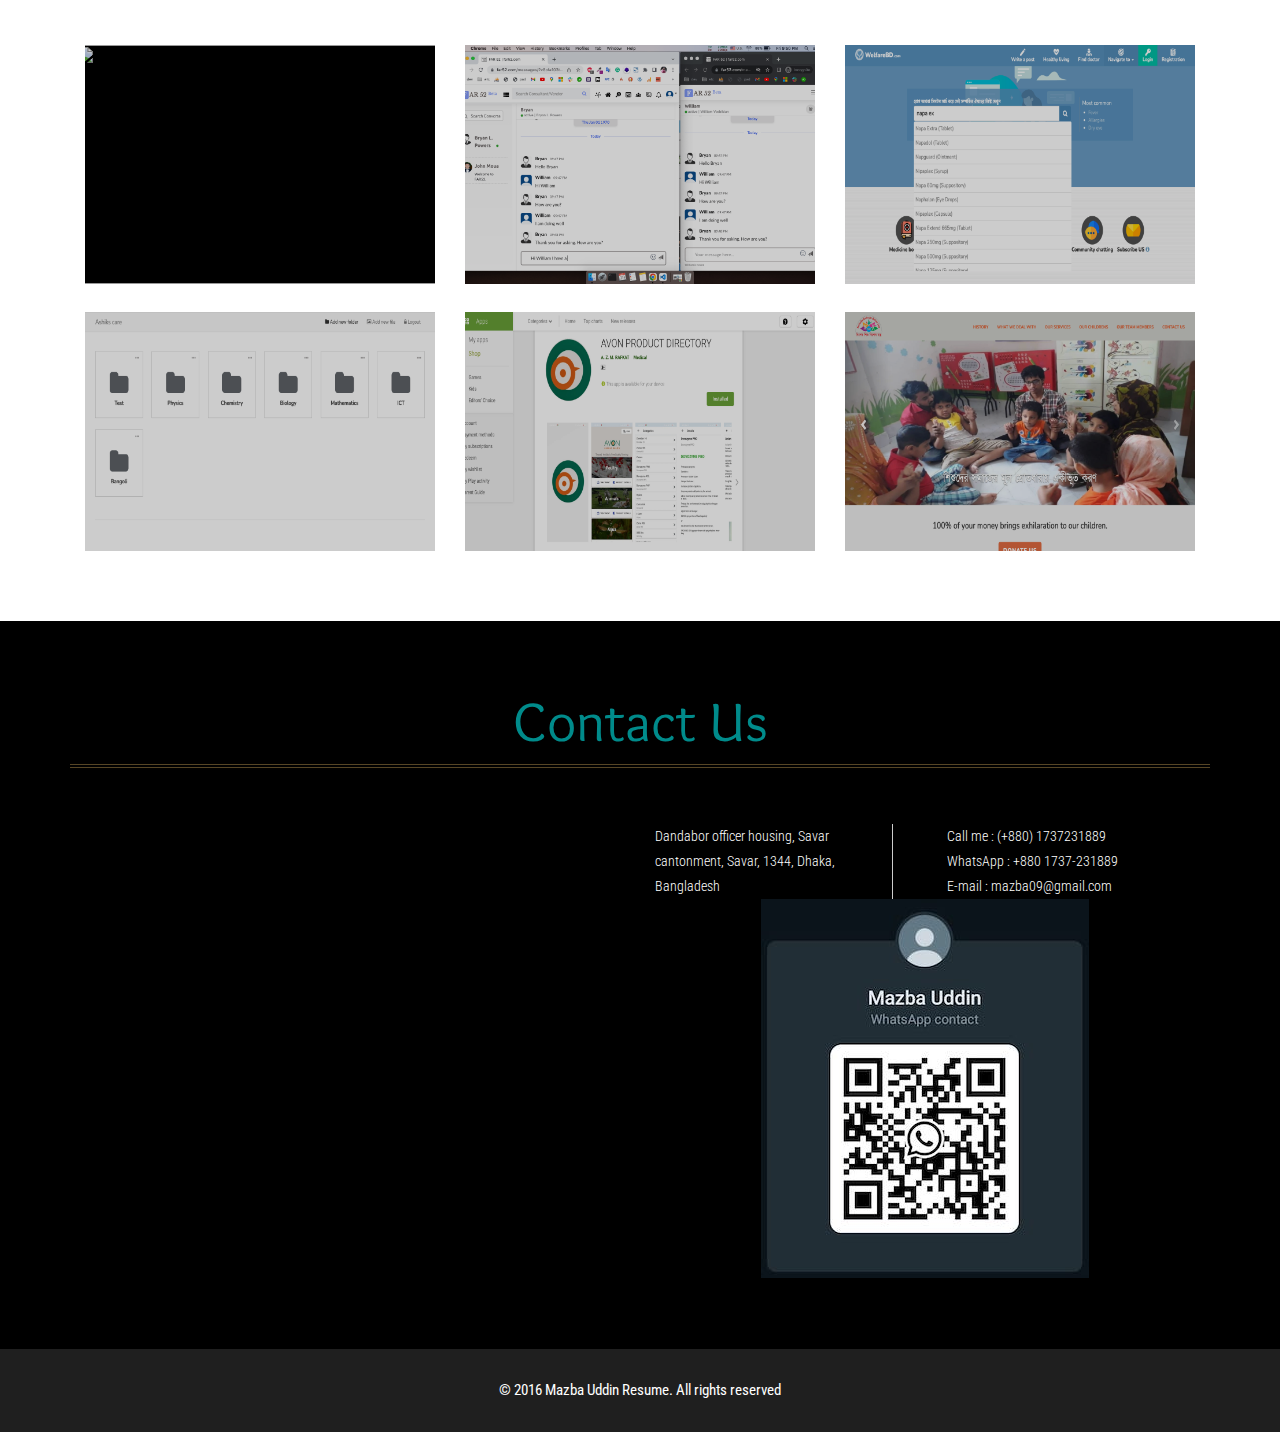
==== commit 935b3f64: "removed bengalb2b" ====
--- a/index.html
+++ b/index.html
@@ -384,7 +384,7 @@
     <div id="projects" class="portfolio">
         <div class="container">
             <h3 class="title wow zoomInLeft animated" data-wow-delay=".5s">My Projects</h3>
-            <div class="col-md-4 portfolio-grids">
+            <!-- <div class="col-md-4 portfolio-grids">
                 <div class="grid">
                     <img src="images/bengalb2b/FireShot Capture 058 - bengalb2b.com - bengalb2b.com-min.jpg" alt=""
                         class="img-responsive">
@@ -398,7 +398,7 @@
                         <p>Visit: <a href="https://bengalb2b.com/" target="_blank">bengalb2b.com</a></p>
                     </div>
                 </div>
-            </div>
+            </div> -->
             <div class="col-md-4 portfolio-grids">
                 <div class="grid">
                     <img src="images/far52-image/FireShot Capture 010 - FAR 52 - far52.com - www.far52.com-min.png"
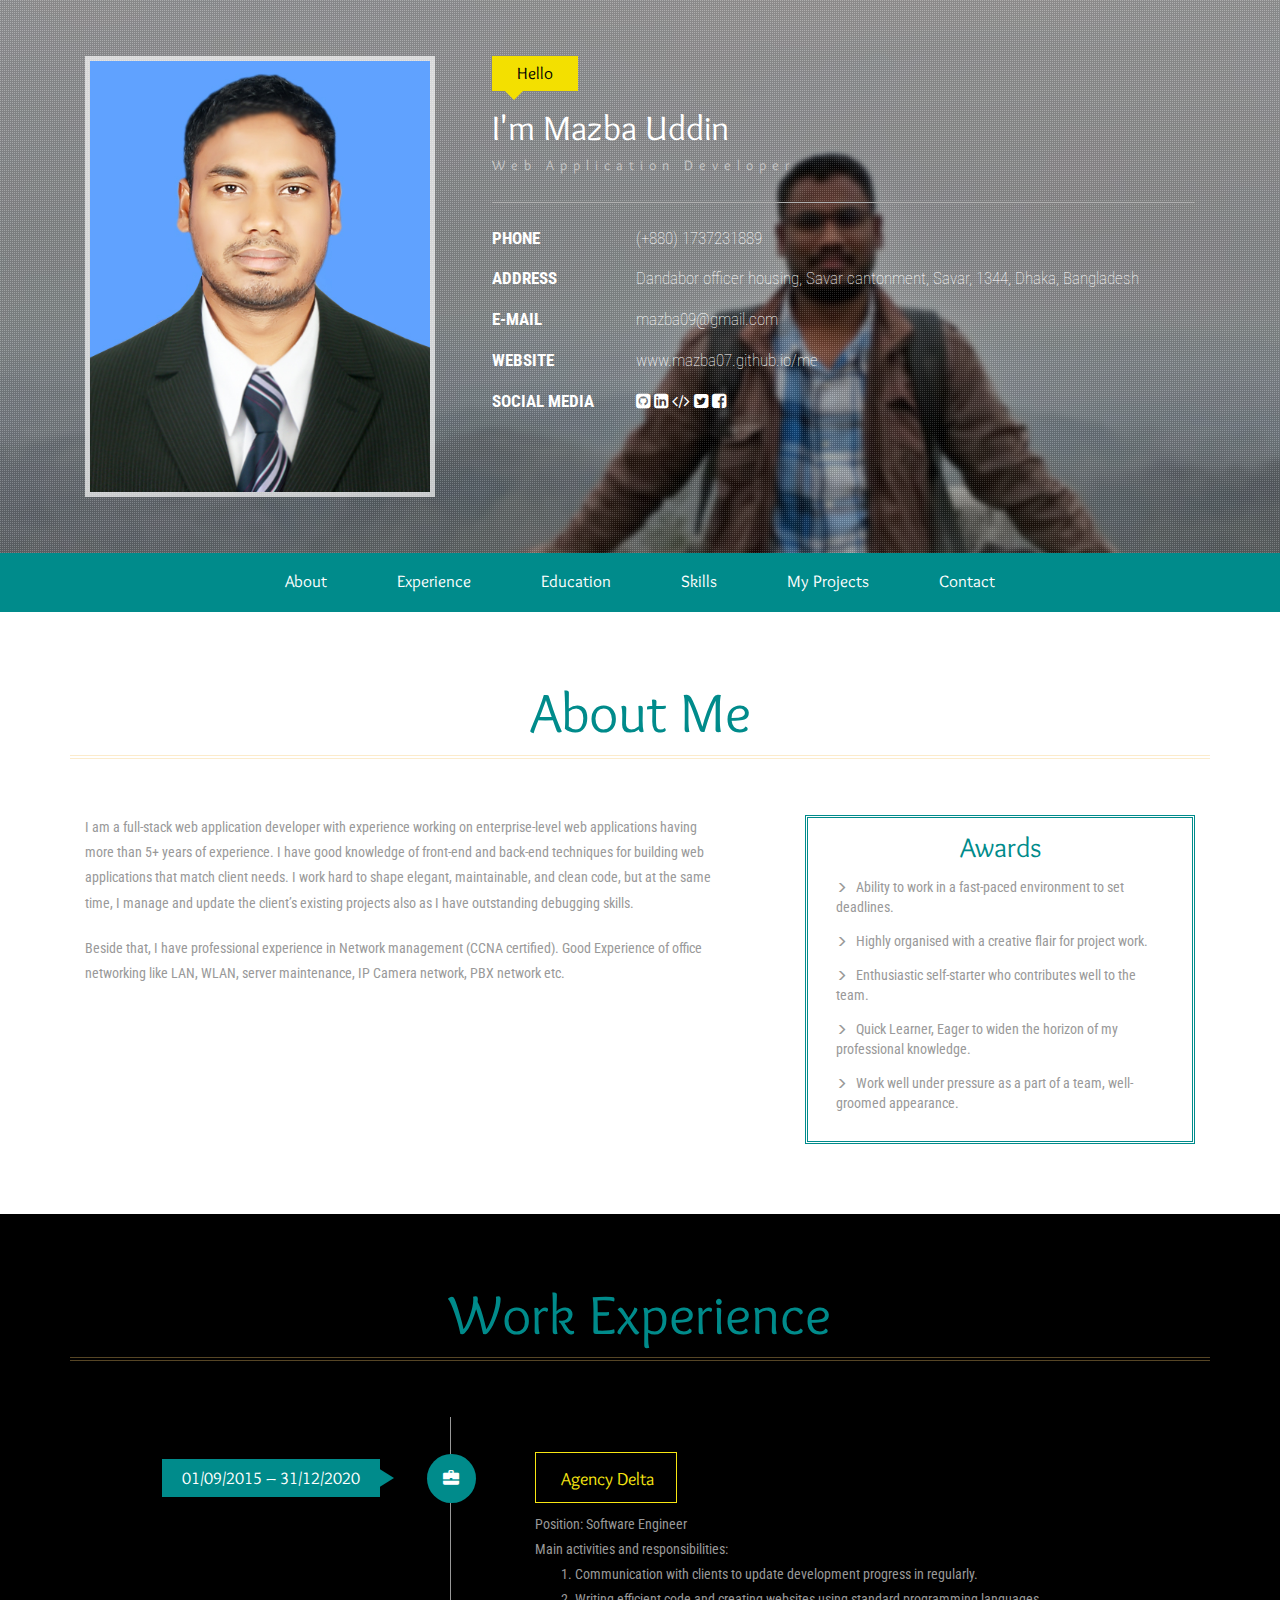
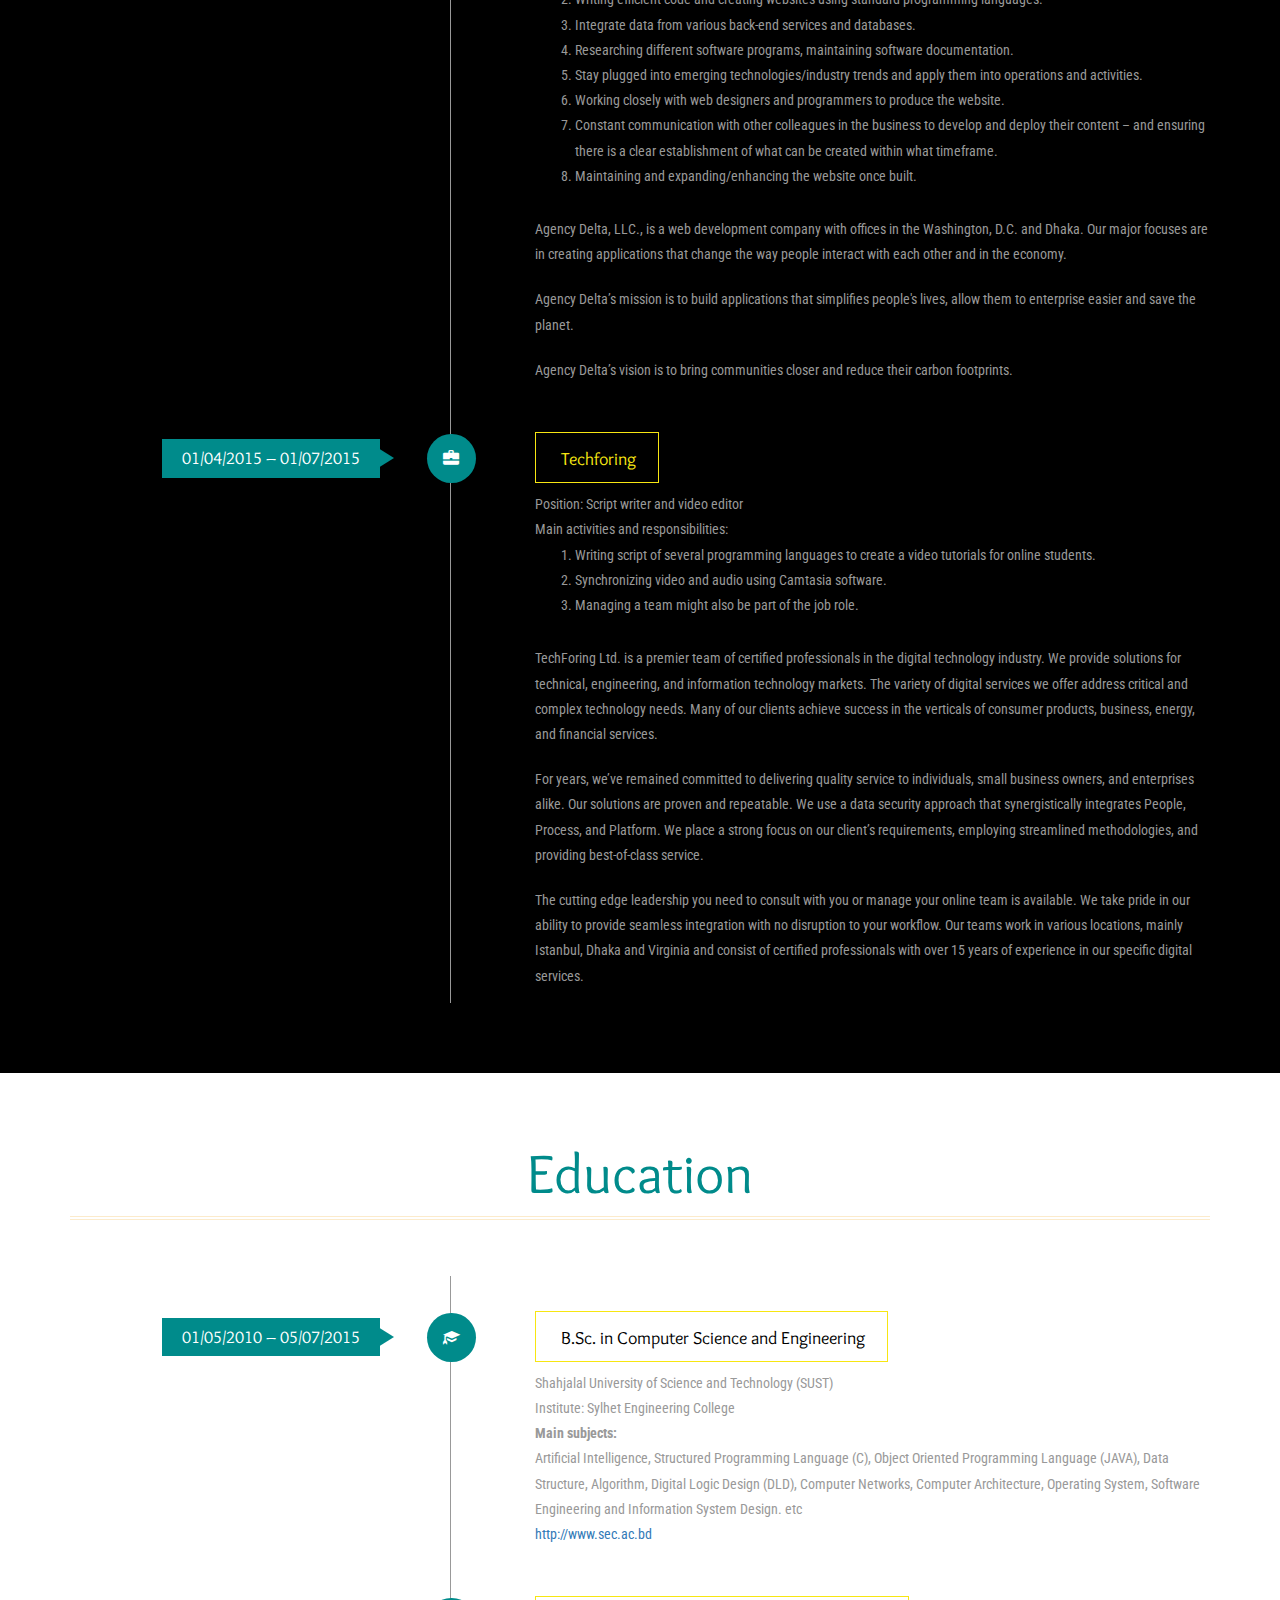
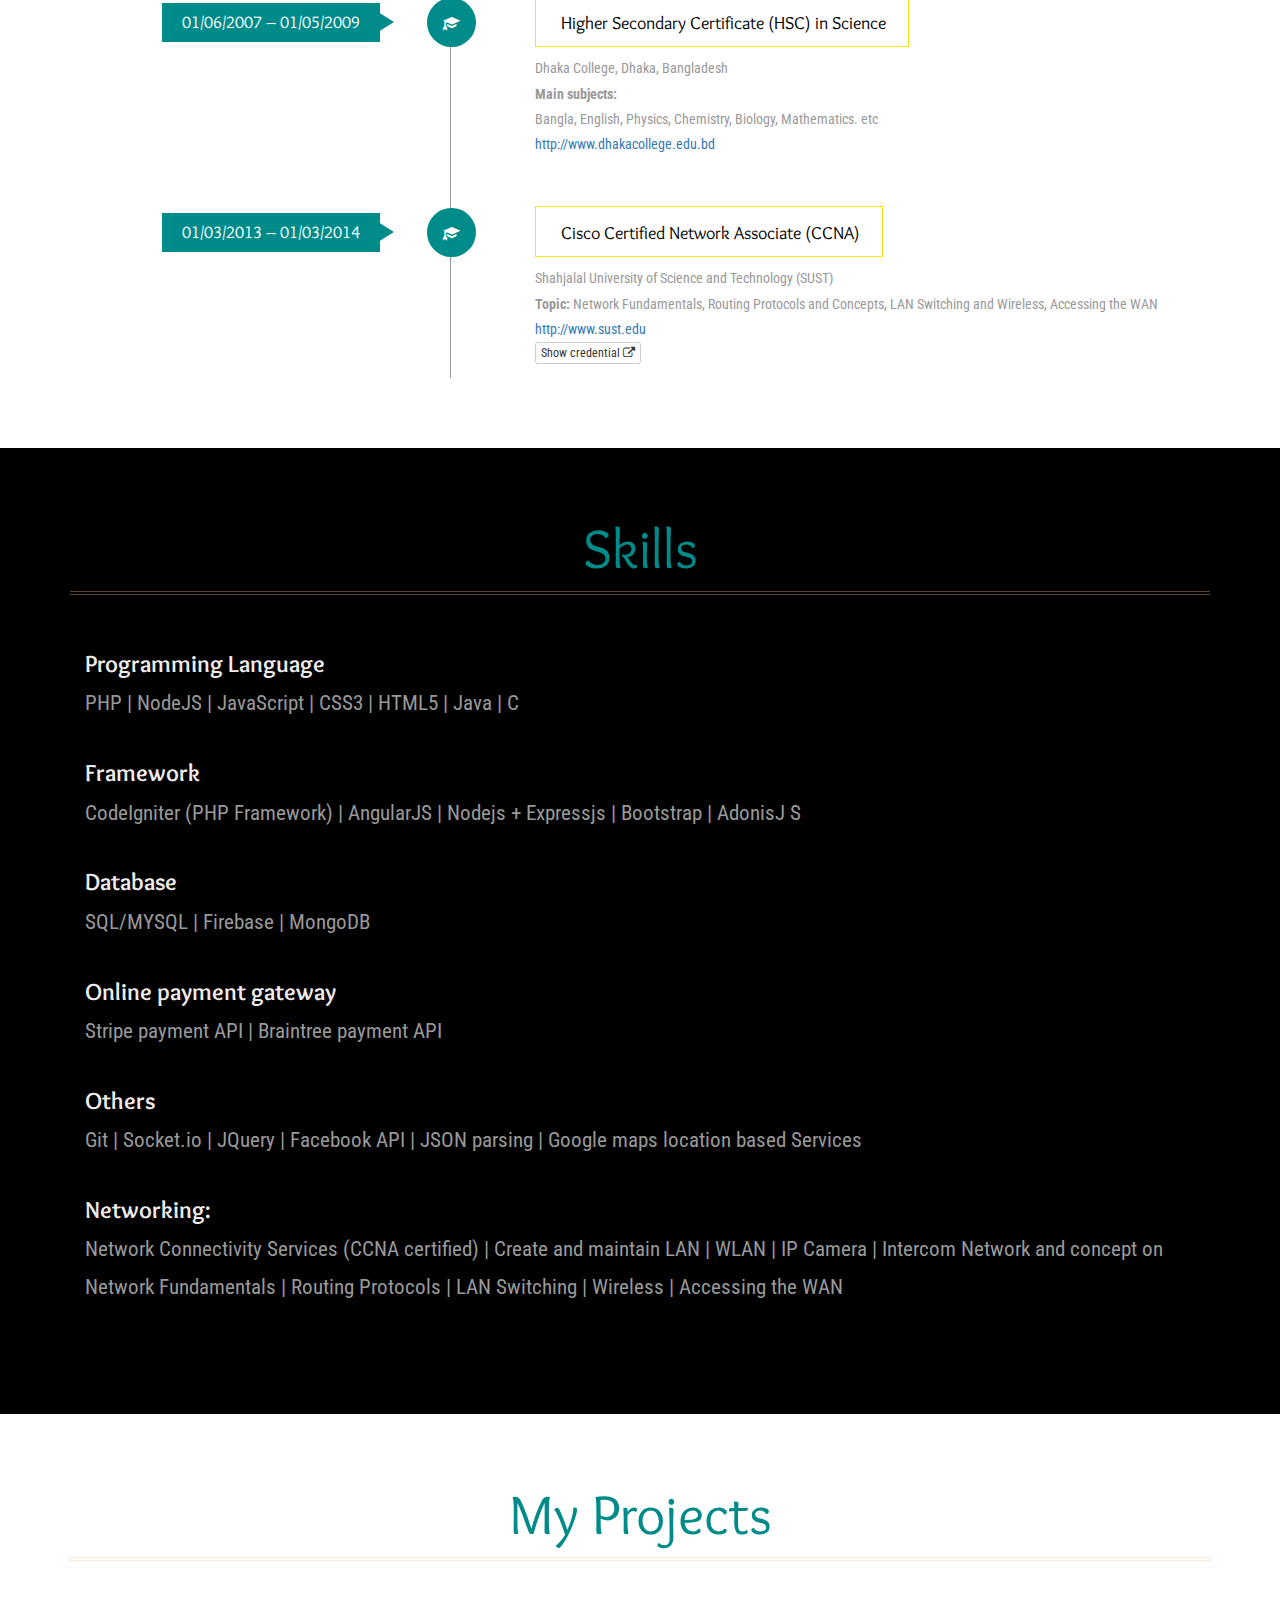
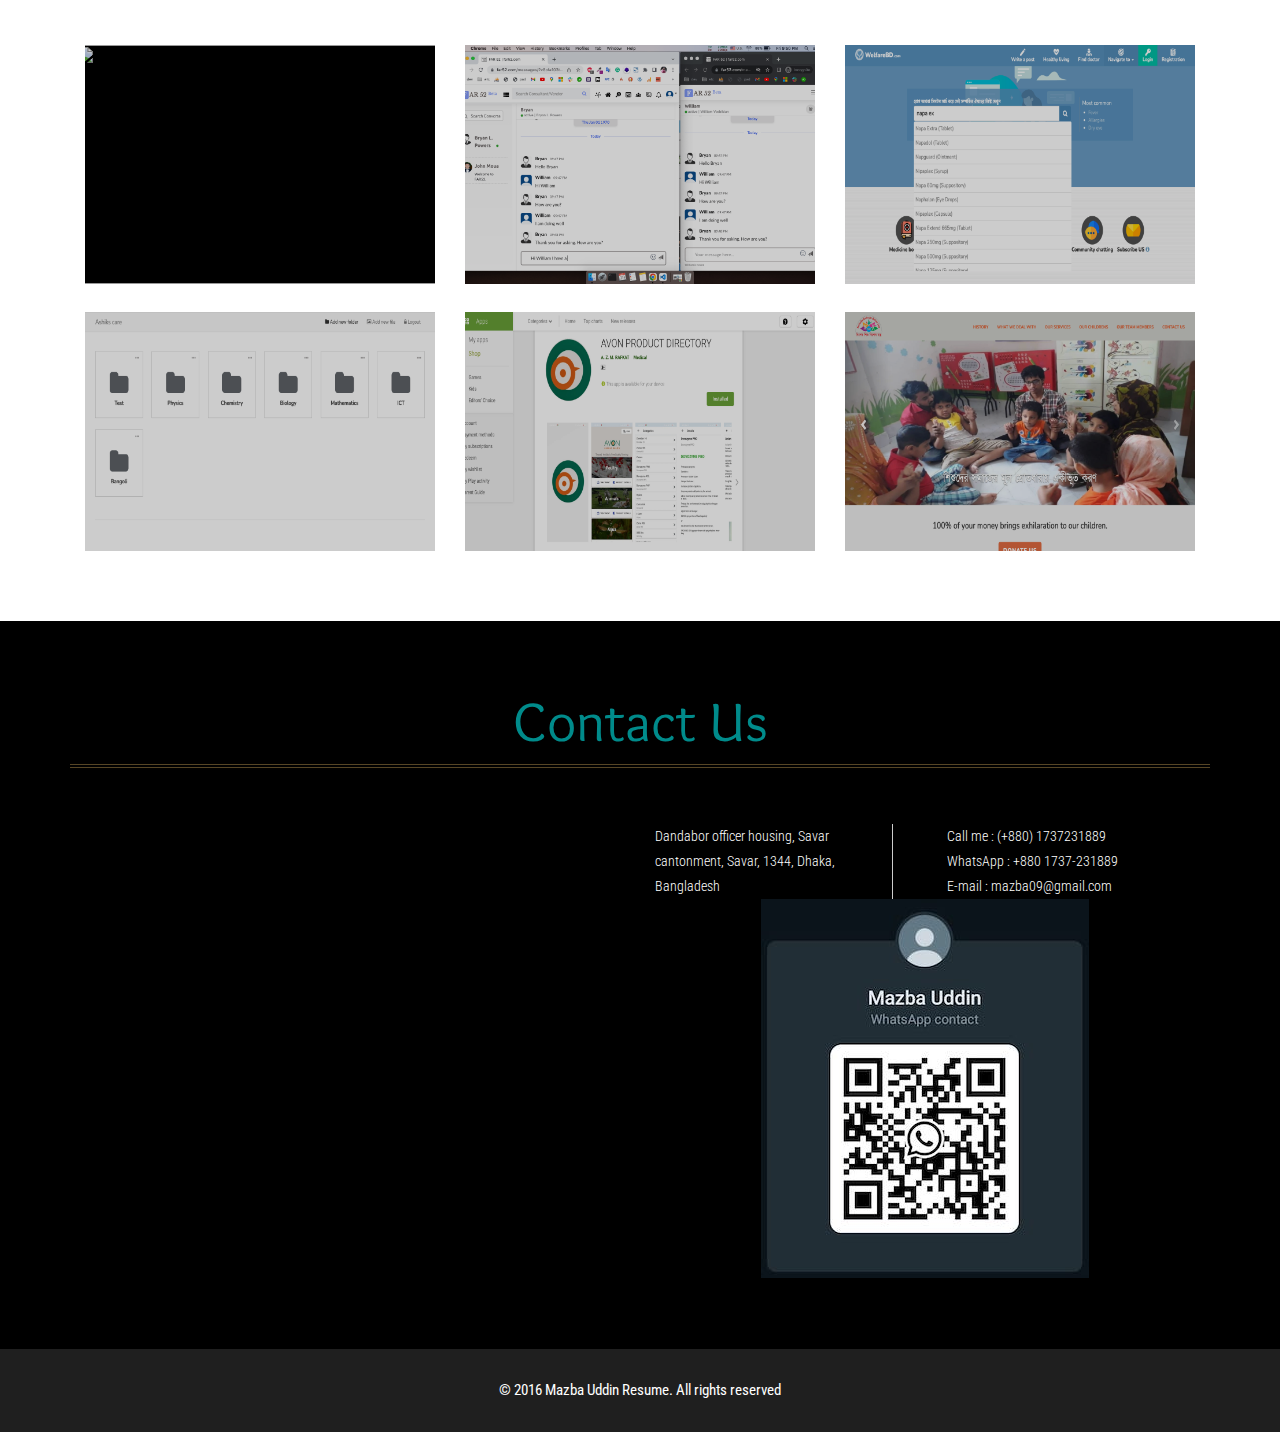
==== commit 31418de0: "upload. summery updated" ====
--- a/index.html
+++ b/index.html
@@ -146,11 +146,8 @@
         <div class="container">
             <h3 class="title"> About Me</h3>
             <div class="col-md-7 about-left">
-                <p>I am a full-stack web application developer having more than 5+ years of experience and having good
-                    knowledge of front-end and back-end techniques for building web applications that match client
-                    needs. I have developed several web applications from scratch for US-based companies ranging from
-                    small to large, but at the same time, I manage and update the client’s existing projects also as I
-                    have outstanding debugging skills.
+                <p>I am a full-stack web application developer with experience working on enterprise-level web applications having more than 5+ years of experience. 
+                    I have good knowledge of front-end and back-end techniques for building web applications that match client needs. I work hard to shape elegant, maintainable, and clean code, but at the same time, I manage and update the client’s existing projects also as I have outstanding debugging skills.
                 </p>
                 <br>
                 <P>Beside that, I have professional experience in Network management (CCNA certified). Good Experience
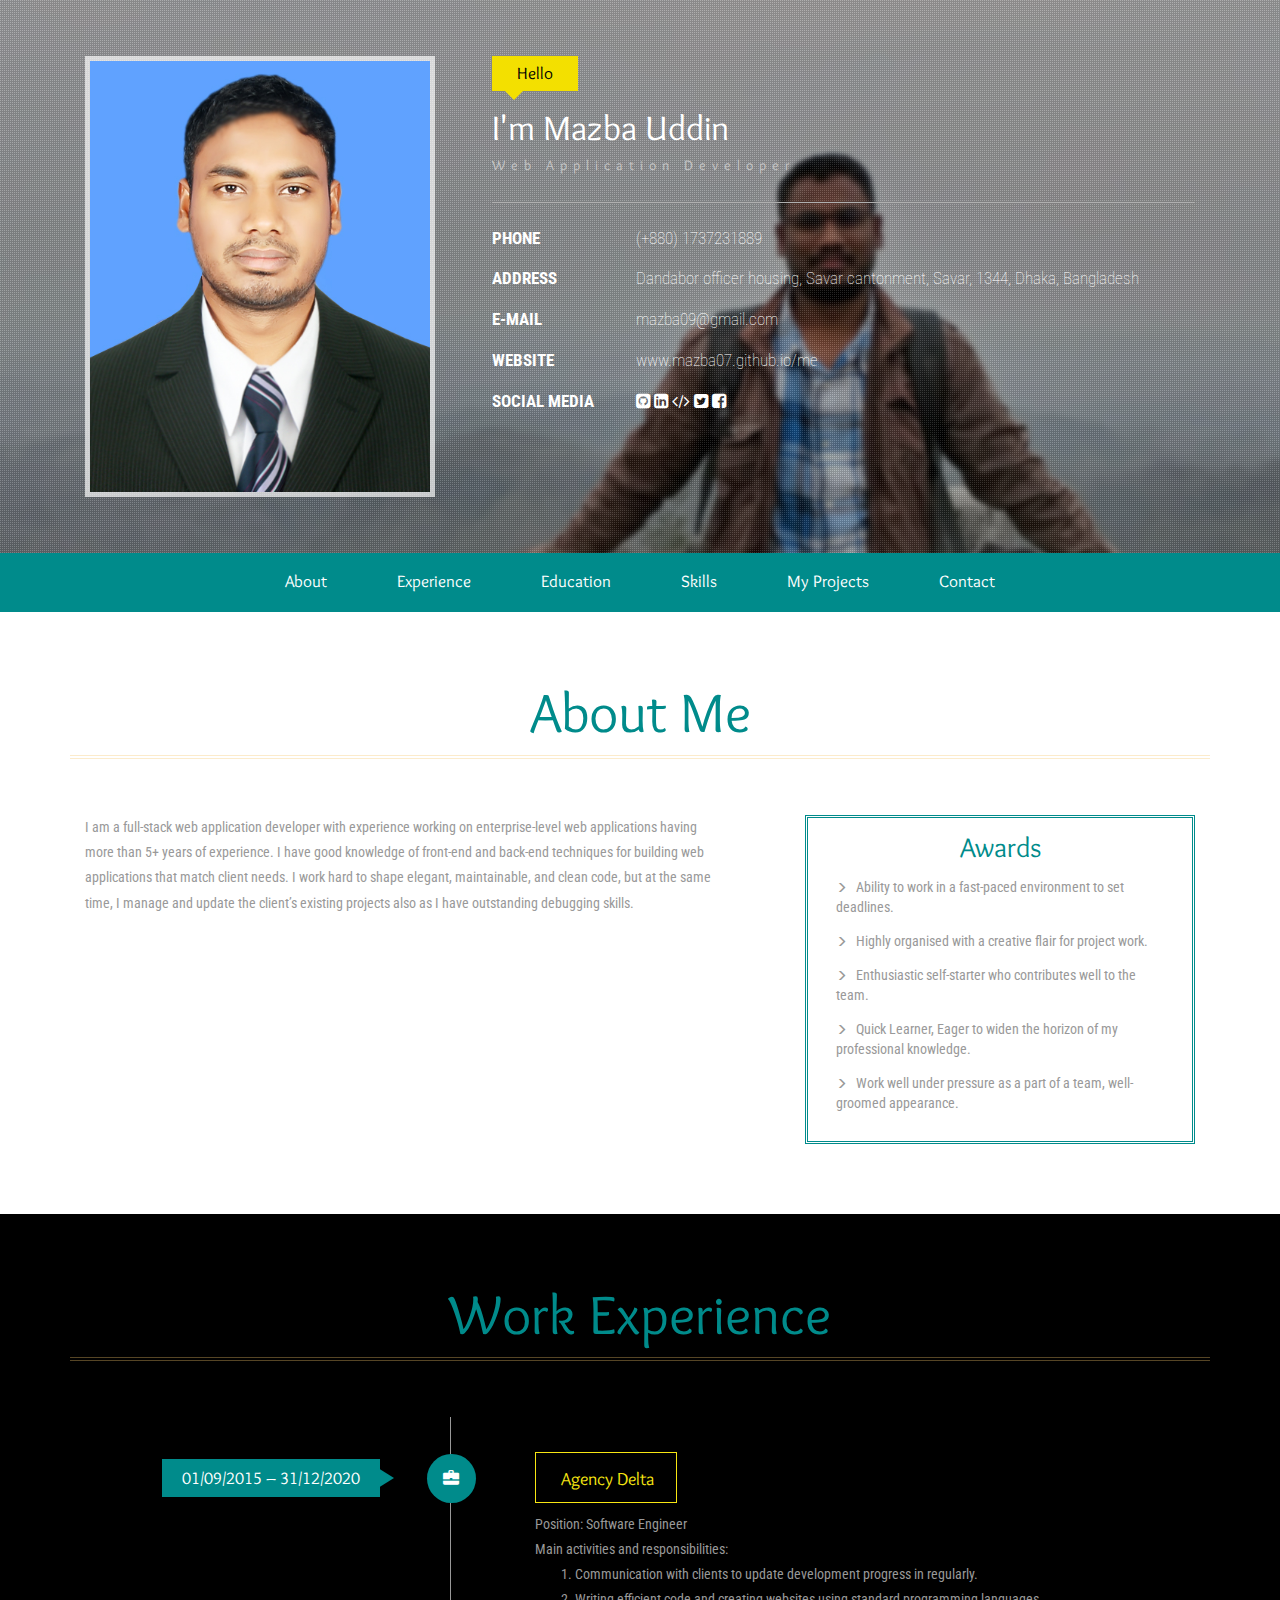
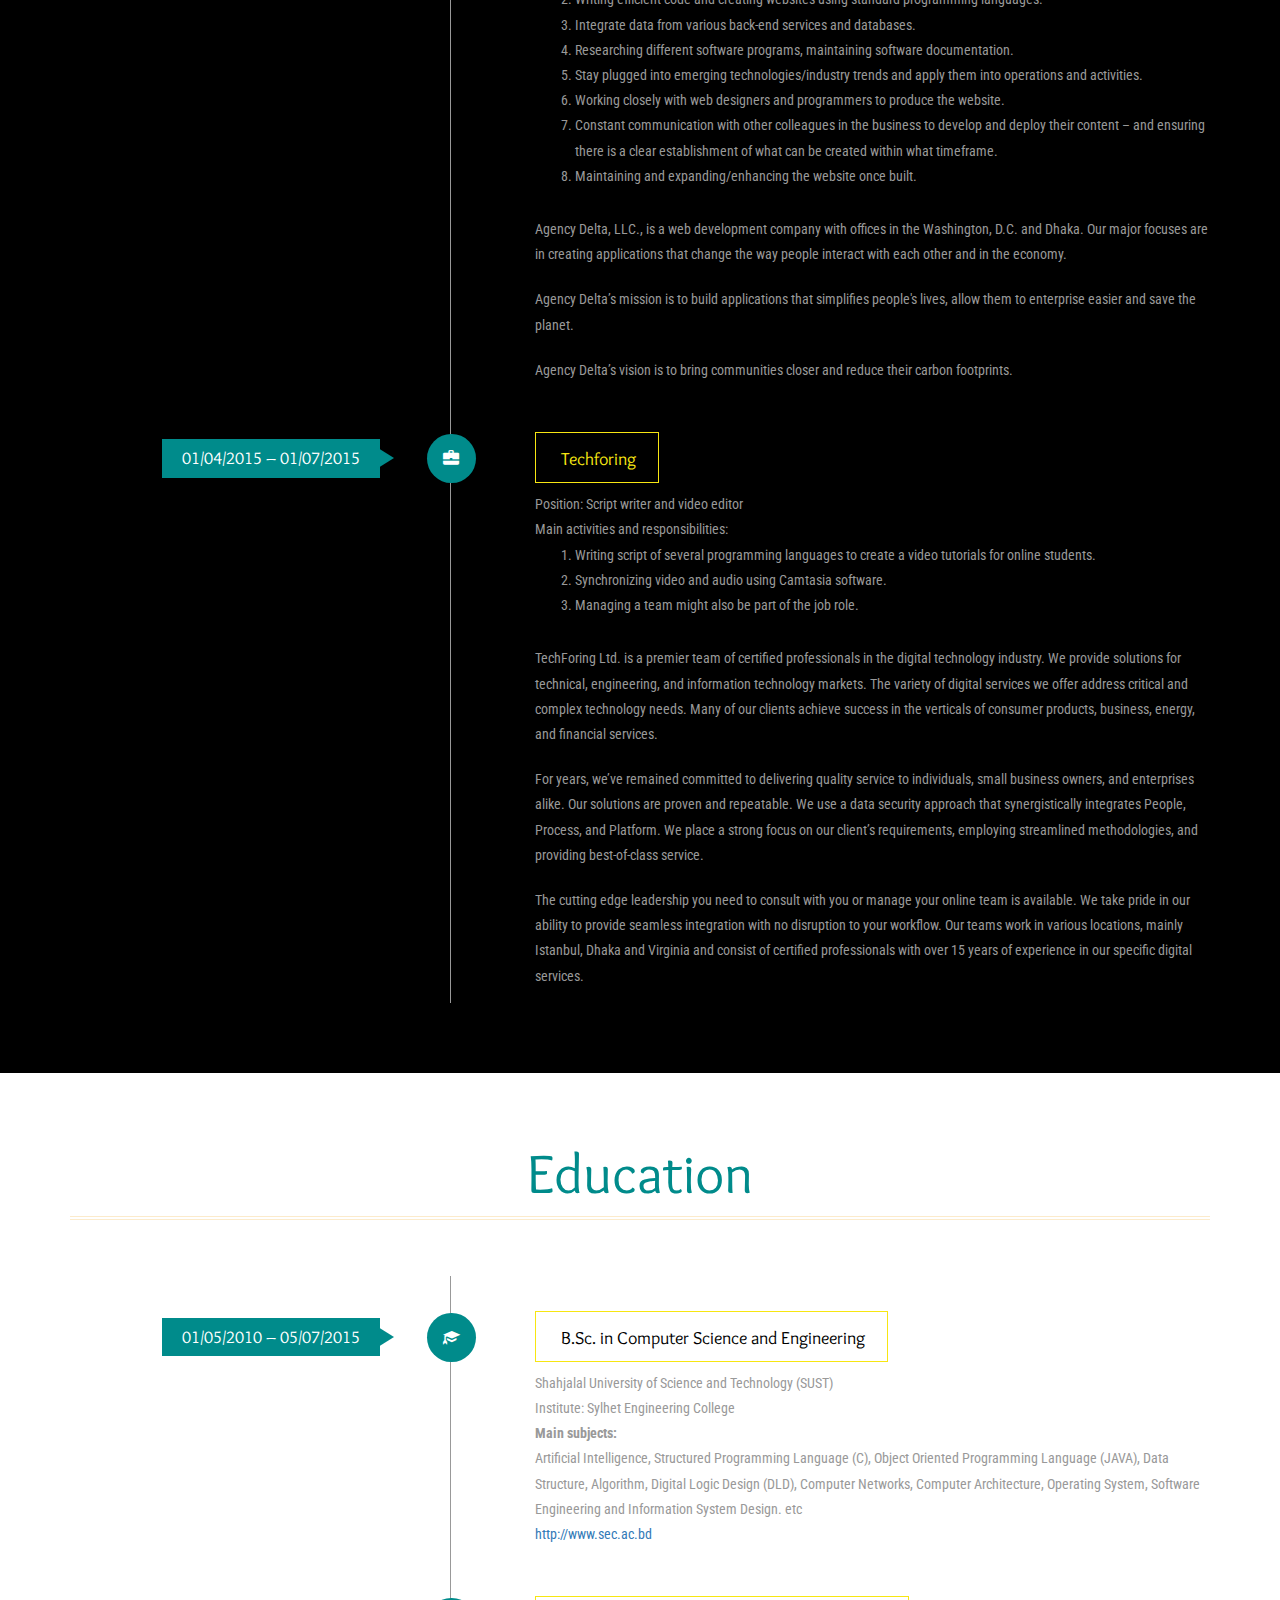
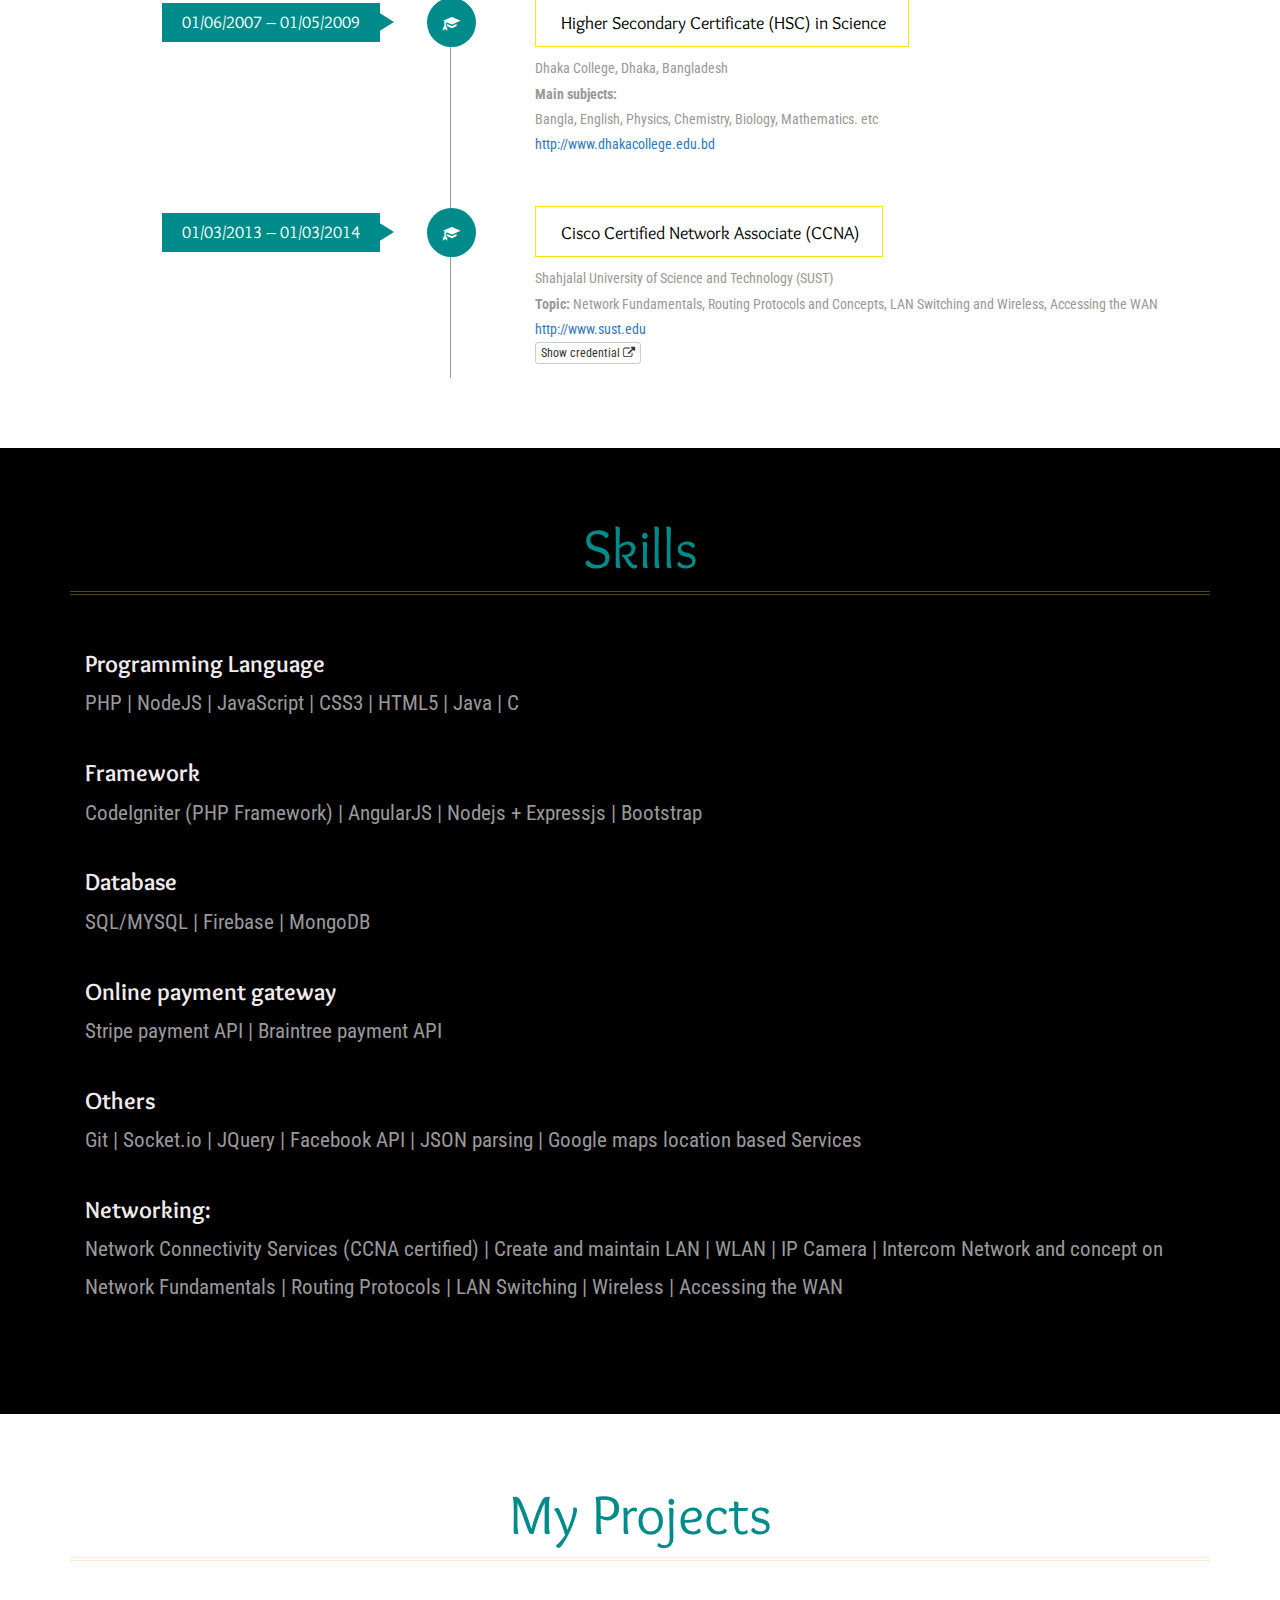
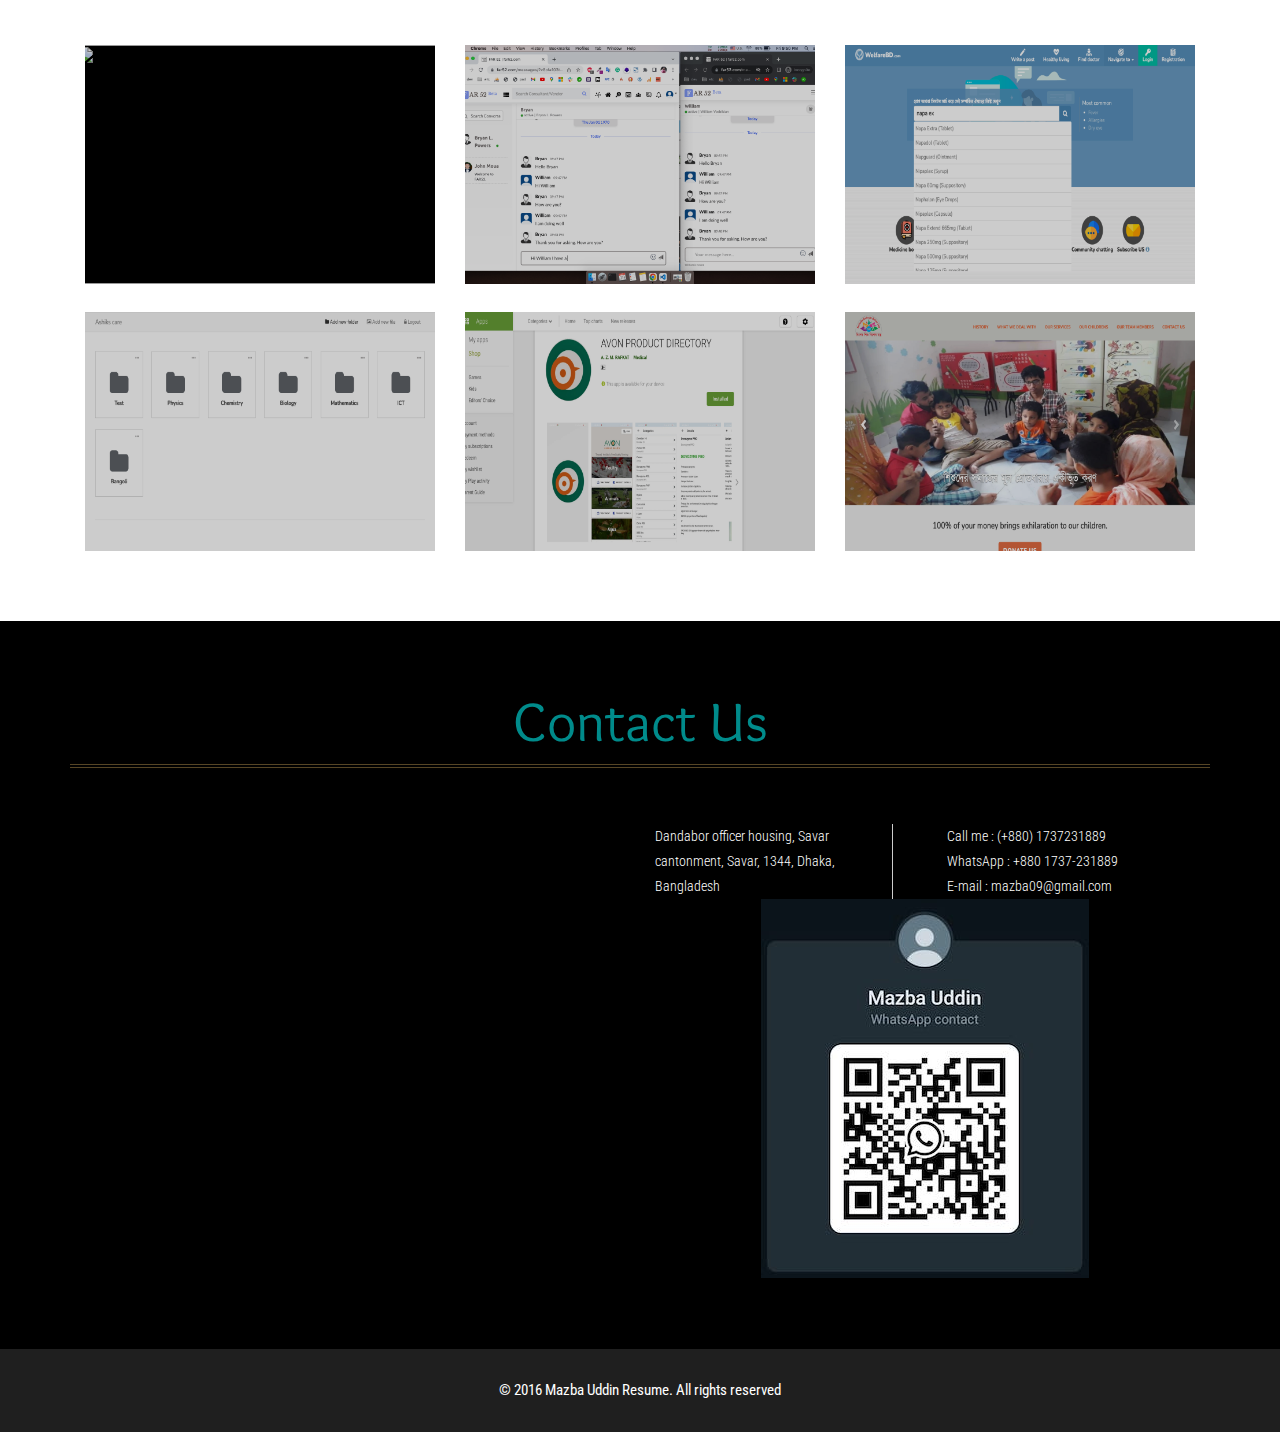
==== commit 6bbee7be: "removed adonisjs" ====
--- a/index.html
+++ b/index.html
@@ -148,11 +148,7 @@
             <div class="col-md-7 about-left">
                 <p>I am a full-stack web application developer with experience working on enterprise-level web applications having more than 5+ years of experience. 
                     I have good knowledge of front-end and back-end techniques for building web applications that match client needs. I work hard to shape elegant, maintainable, and clean code, but at the same time, I manage and update the client’s existing projects also as I have outstanding debugging skills.
-                </p>
-                <br>
-                <P>Beside that, I have professional experience in Network management (CCNA certified). Good Experience
-                    of office networking like LAN, WLAN,
-                    server maintenance, IP Camera network, PBX network etc.</P>
+                </p>                
             </div>
             <div class="col-md-5 about-right">
                 <ul>
@@ -337,7 +333,7 @@
                     <div class="skill-block">
                         <h3>Framework</h3>
                         <p>
-                            CodeIgniter (PHP Framework) | AngularJS | Nodejs + Expressjs | Bootstrap | AdonisJ S
+                            CodeIgniter (PHP Framework) | AngularJS | Nodejs + Expressjs | Bootstrap
                         </p>
                     </div>
 
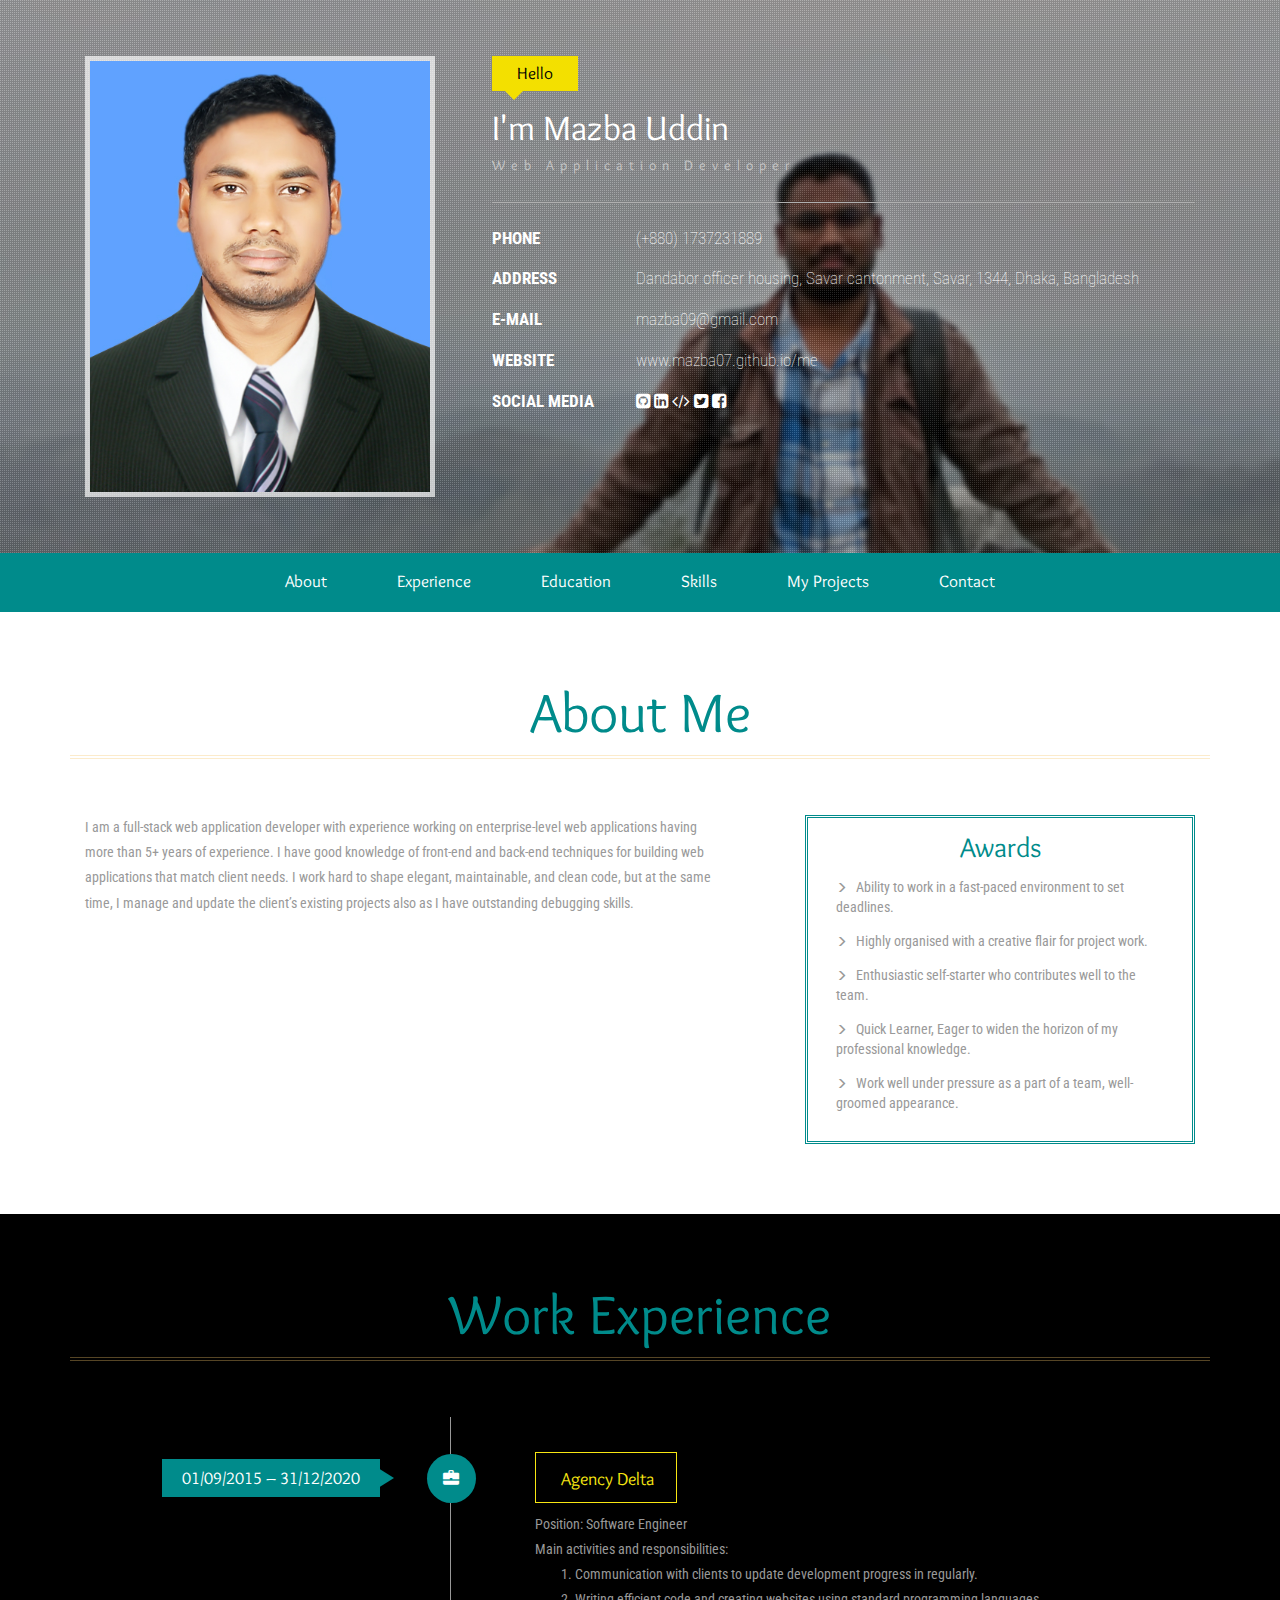
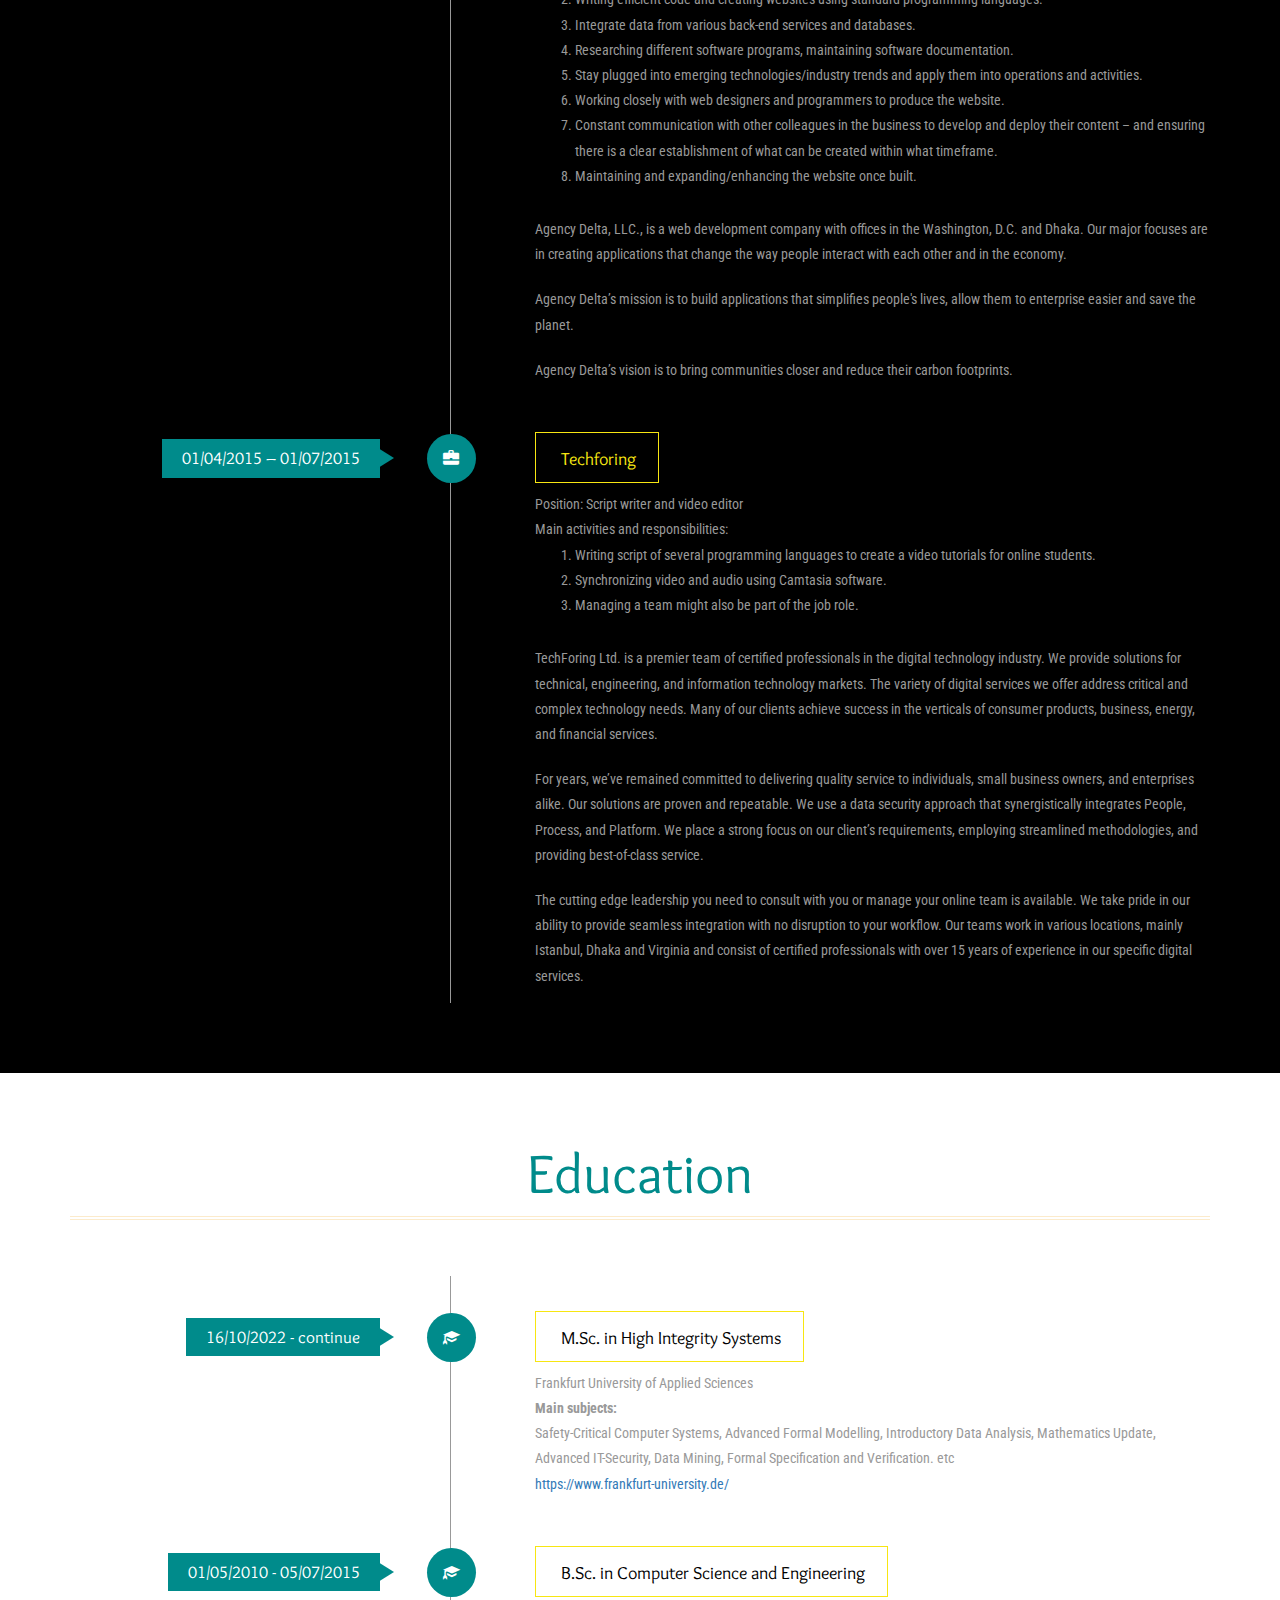
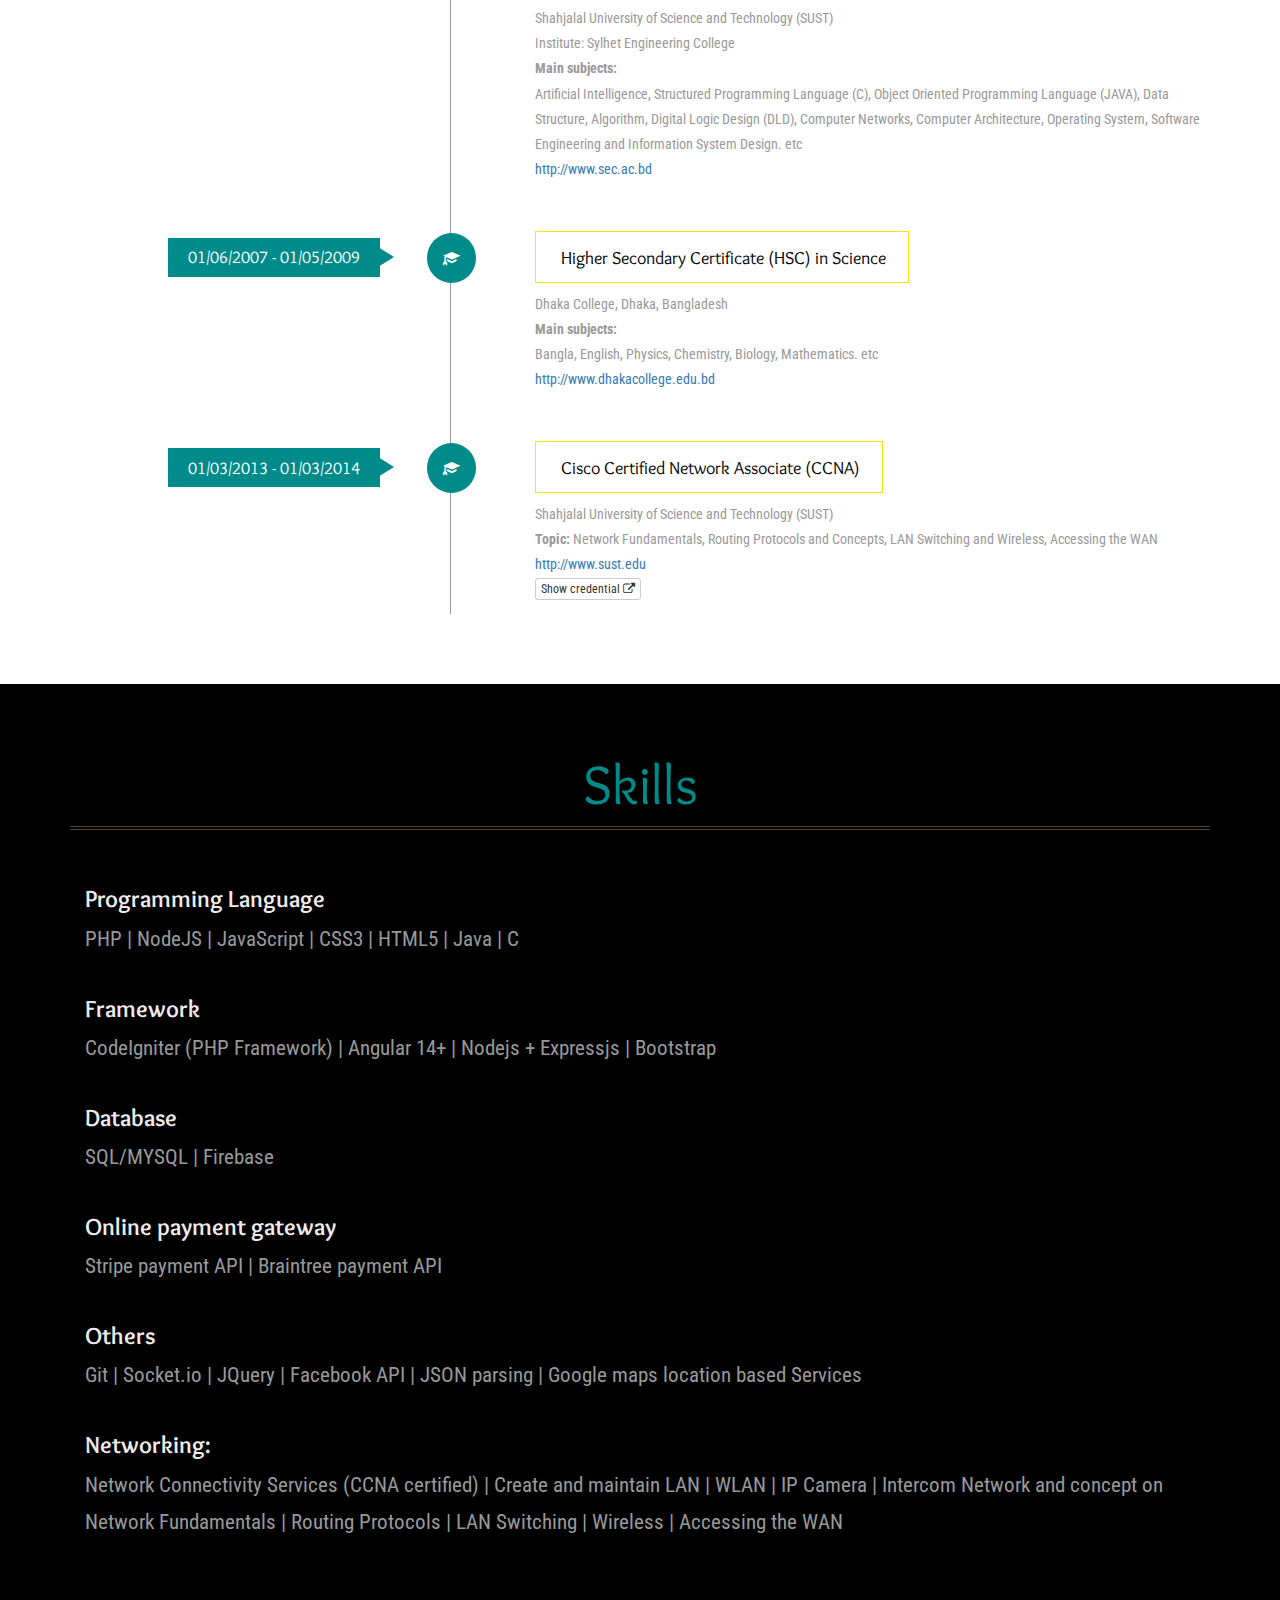
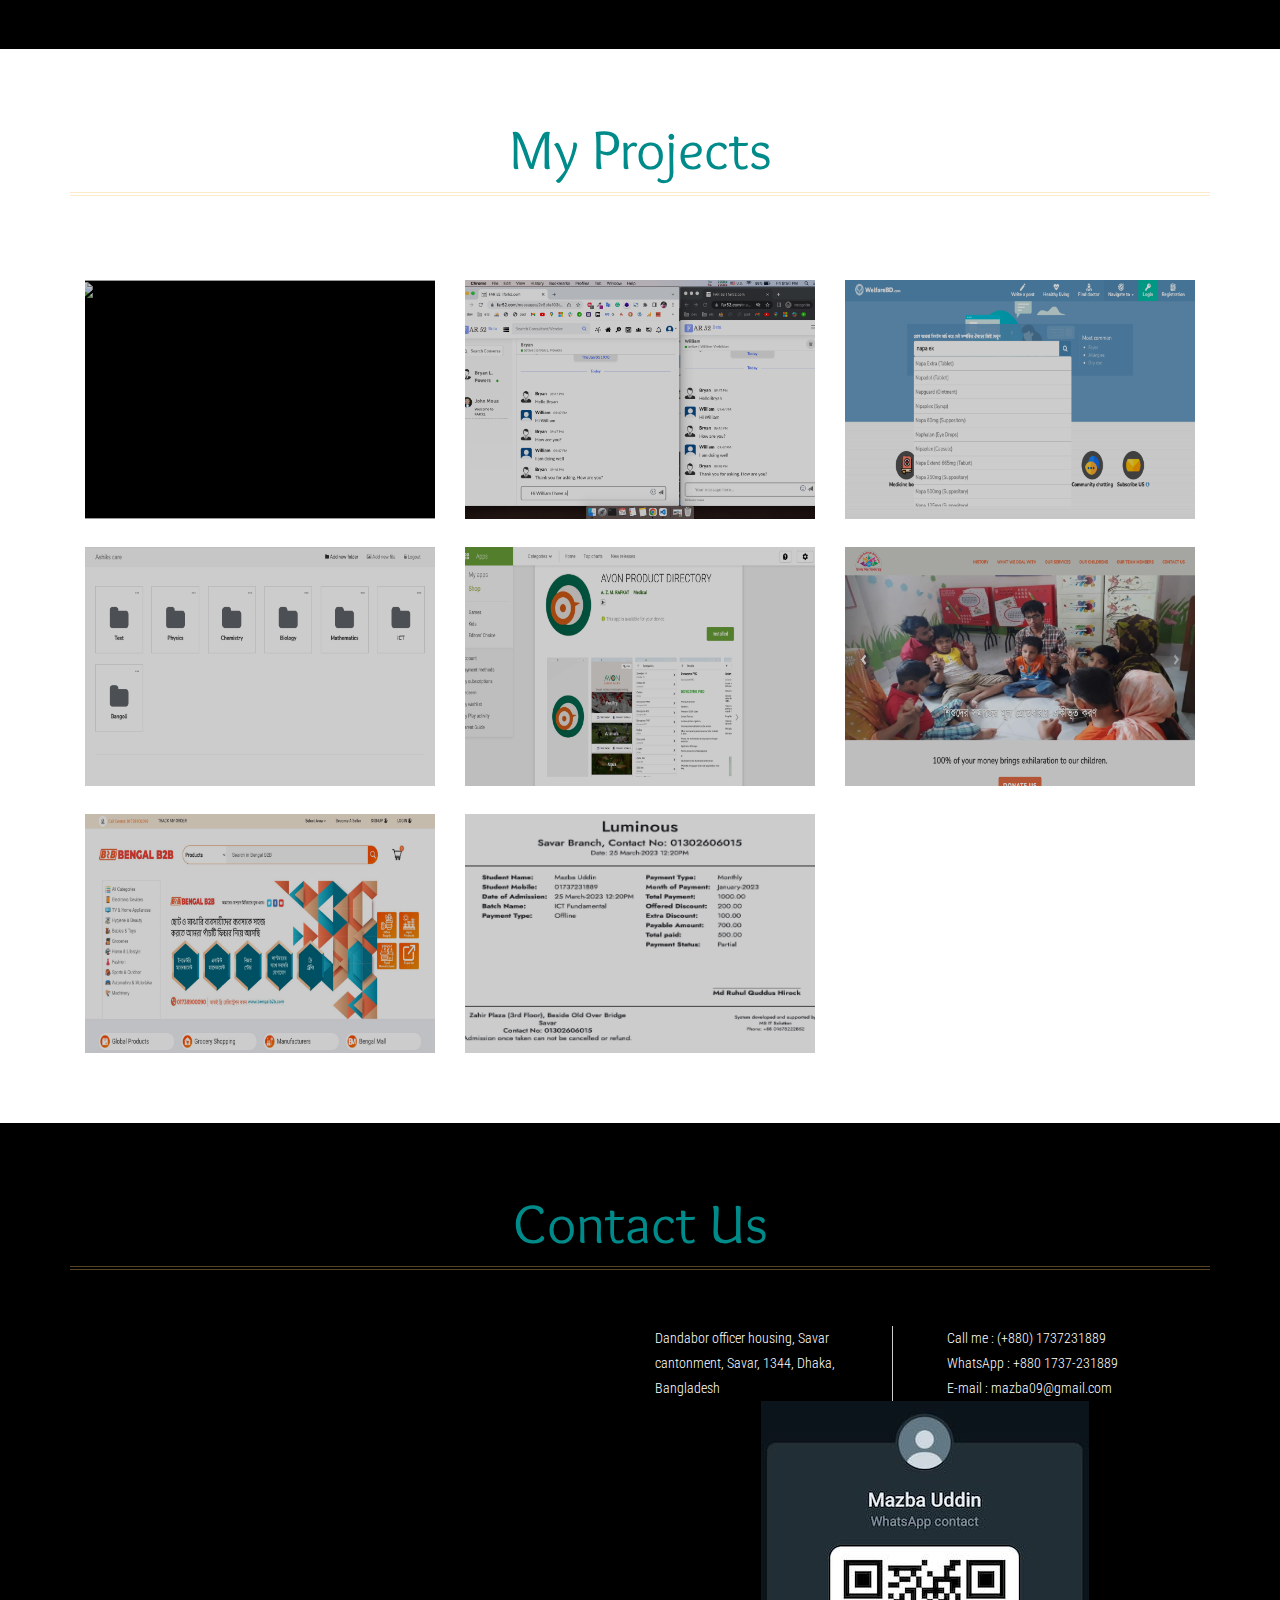
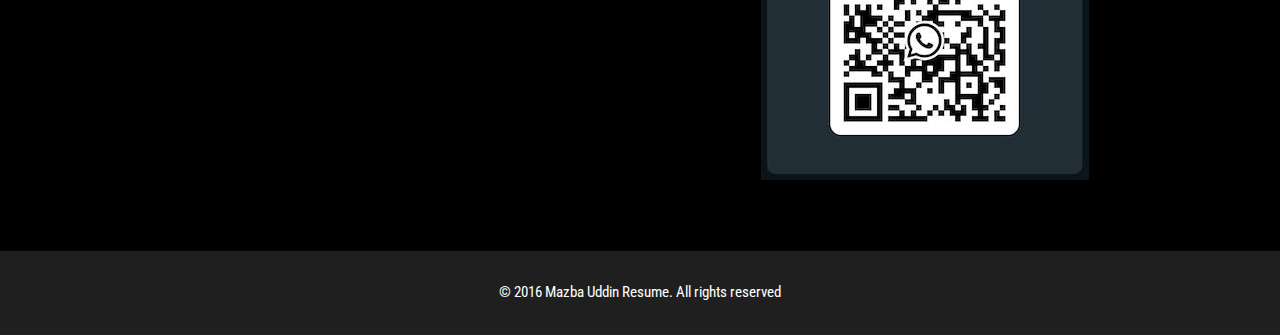
==== commit e28a5939: "prottasha added" ====
--- a/index.html
+++ b/index.html
@@ -146,9 +146,12 @@
         <div class="container">
             <h3 class="title"> About Me</h3>
             <div class="col-md-7 about-left">
-                <p>I am a full-stack web application developer with experience working on enterprise-level web applications having more than 5+ years of experience. 
-                    I have good knowledge of front-end and back-end techniques for building web applications that match client needs. I work hard to shape elegant, maintainable, and clean code, but at the same time, I manage and update the client’s existing projects also as I have outstanding debugging skills.
-                </p>                
+                <p>I am a full-stack web application developer with experience working on enterprise-level web
+                    applications having more than 5+ years of experience.
+                    I have good knowledge of front-end and back-end techniques for building web applications that match
+                    client needs. I work hard to shape elegant, maintainable, and clean code, but at the same time, I
+                    manage and update the client’s existing projects also as I have outstanding debugging skills.
+                </p>
             </div>
             <div class="col-md-5 about-right">
                 <ul>
@@ -262,7 +265,25 @@
             <h3 class="title">Education</h3>
             <div class="work-info">
                 <div class="col-md-4 work-left small-device-work-left">
-                    <h4>01/05/2010 – 05/07/2015</h4>
+                    <h4>16/10/2022 - continue</h4>
+                </div>
+                <div class="col-md-8 work-right small-device-work-right">
+                    <h5><span class="glyphicon glyphicon-education"> </span> M.Sc. in High Integrity Systems
+                    </h5>
+                    <p>Frankfurt University of Applied Sciences</p>
+                    <p><strong>Main subjects:</strong></p>
+                    <p>Safety-Critical Computer Systems, Advanced Formal Modelling, Introductory Data Analysis,
+                        Mathematics Update, Advanced IT-Security, Data Mining, Formal Specification and Verification.
+                        etc
+                    </p>
+                    <p><a href="https://www.frankfurt-university.de/"
+                            target="_blank">https://www.frankfurt-university.de/</a></p>
+                </div>
+                <div class="clearfix"></div>
+            </div>
+            <div class="work-info">
+                <div class="col-md-4 work-left small-device-work-left">
+                    <h4>01/05/2010 - 05/07/2015</h4>
                 </div>
                 <div class="col-md-8 work-right small-device-work-right">
                     <h5><span class="glyphicon glyphicon-education"> </span> B.Sc. in Computer Science and Engineering
@@ -280,7 +301,7 @@
             </div>
             <div class="work-info">
                 <div class="col-md-4 work-left small-device-work-left">
-                    <h4>01/06/2007 – 01/05/2009</h4>
+                    <h4>01/06/2007 - 01/05/2009</h4>
                 </div>
                 <div class="col-md-8 work-right small-device-work-right">
                     <h5><span class="glyphicon glyphicon-education"> </span> Higher Secondary Certificate (HSC) in
@@ -296,7 +317,7 @@
             </div>
             <div class="work-info">
                 <div class="col-md-4 work-left small-device-work-left">
-                    <h4>01/03/2013 – 01/03/2014</h4>
+                    <h4>01/03/2013 - 01/03/2014</h4>
                 </div>
                 <div class="col-md-8 work-right small-device-work-right">
                     <h5><span class="glyphicon glyphicon-education"> </span> Cisco Certified Network Associate (CCNA)
@@ -333,14 +354,14 @@
                     <div class="skill-block">
                         <h3>Framework</h3>
                         <p>
-                            CodeIgniter (PHP Framework) | AngularJS | Nodejs + Expressjs | Bootstrap
+                            CodeIgniter (PHP Framework) | Angular 14+ | Nodejs + Expressjs | Bootstrap
                         </p>
                     </div>
 
                     <div class="skill-block">
                         <h3>Database</h3>
                         <p>
-                            SQL/MYSQL | Firebase | MongoDB
+                            SQL/MYSQL | Firebase
                         </p>
                     </div>
 
@@ -377,21 +398,6 @@
     <div id="projects" class="portfolio">
         <div class="container">
             <h3 class="title wow zoomInLeft animated" data-wow-delay=".5s">My Projects</h3>
-            <!-- <div class="col-md-4 portfolio-grids">
-                <div class="grid">
-                    <img src="images/bengalb2b/FireShot Capture 058 - bengalb2b.com - bengalb2b.com-min.jpg" alt=""
-                        class="img-responsive">
-                    <div class="figcaption">
-                        <h3><span>bengalb2b.com</span></h3>
-                        <p class="">
-                            <button type="button" class="btn btn-warning" data-toggle="modal" data-target="#bengalb2b">
-                                See My contribution
-                            </button>
-                        </p>
-                        <p>Visit: <a href="https://bengalb2b.com/" target="_blank">bengalb2b.com</a></p>
-                    </div>
-                </div>
-            </div> -->
             <div class="col-md-4 portfolio-grids">
                 <div class="grid">
                     <img src="images/far52-image/FireShot Capture 010 - FAR 52 - far52.com - www.far52.com-min.png"
@@ -489,6 +495,37 @@
                     </div>
                 </div>
             </div>
+            <div class="col-md-4 portfolio-grids">
+                <div class="grid">
+                    <img src="images/bengalb2b/FireShot Capture 058 - bengalb2b.com - bengalb2b.com-min.jpg" alt=""
+                        class="img-responsive">
+                    <div class="figcaption">
+                        <h3><span>bengalb2b.com</span></h3>
+                        <p class="">
+                            <button type="button" class="btn btn-warning" data-toggle="modal" data-target="#bengalb2b">
+                                See My contribution
+                            </button>
+                        </p>
+                        <p>Visit: <a href="https://bengalb2b.com/" target="_blank">bengalb2b.com</a></p>
+                    </div>
+                </div>
+            </div>
+            <div class="col-md-4 portfolio-grids">
+                <div class="grid">
+                    <img src="images/prottasha/FireShot Capture 132 -  - admin.prottasha.pcacschool.com.png" alt=""
+                        class="img-responsive">
+                    <div class="figcaption">
+                        <h3><span>prottasha.pcacschool.com</span></h3>
+                        <p class="">
+                            <button type="button" class="btn btn-warning" data-toggle="modal" data-target="#prottashaCoaching">
+                                See My contribution
+                            </button>
+                        </p>
+                        <p>Visit: <a href="https://prottasha.pcacschool.com/"
+                                target="_blank">prottasha.pcacschool.com</a></p>
+                    </div>
+                </div>
+            </div>
         </div>
     </div>
     <!--//portfolio-->
@@ -1027,4 +1064,92 @@
     </div>
 </div>
 
+<!-- Prottasha Modal -->
+<div class="modal fade" id="prottashaCoaching" tabindex="-1" role="dialog" aria-labelledby="myModalLabel">
+    <div class="modal-dialog modal-lg" role="document">
+        <div class="modal-content">
+            <div class="modal-header">
+                <button type="button" class="close" data-dismiss="modal" aria-label="Close"><span
+                        aria-hidden="true">&times;</span></button>
+                <h4 class="modal-title" id="myModalLabel">My contribution in Prottasha coaching</h4>
+            </div>
+            <div class="modal-body">
+                <div id="carousel-example-generic8" class="carousel slide" data-ride="carousel">
+                    <!-- Wrapper for slides -->
+                    <div class="carousel-inner" role="listbox">
+                        <div class="item active">
+                            <img src="images/prottasha/FireShot Capture 122 - Web Admin Login - admin.prottasha.pcacschool.com.png"
+                                alt="...">
+                            <div class="carousel-caption">
+                                <p class="slide-caption-text">Prottasha web admin login</p>
+                            </div>
+                        </div>
+                        <div class="item">
+                            <img src="images/prottasha/FireShot Capture 123 - Web Admin - admin.prottasha.pcacschool.com.png"
+                                alt="...">
+                            <div class="carousel-caption">
+                                <p class="slide-caption-text">Admin home page</p>
+                            </div>
+                        </div>
+                        <div class="item">
+                            <img src="images/prottasha/FireShot Capture 124 - Web Admin - admin.prottasha.pcacschool.com.png"
+                                alt="...">
+                            <div class="carousel-caption">
+                                <p class="slide-caption-text">Coaching center tuition and and batch management</p>
+                            </div>
+                        </div>
+                        <div class="item">
+                            <img src="images/prottasha/FireShot Capture 132 -  - admin.prottasha.pcacschool.com.png"
+                                alt="...">
+                            <div class="carousel-caption">
+                                <p class="slide-caption-text">Admin can electronically generate and print a bill after receiving payment from student</p>
+                            </div>
+                        </div>
+                        <div class="item">
+                            <img src="images/prottasha/FireShot Capture 125 - Web Admin - admin.prottasha.pcacschool.com.png"
+                                alt="...">
+                            <div class="carousel-caption">
+                                <p class="slide-caption-text">Student admission first page</p>
+                            </div>
+                        </div>
+                        <div class="item">
+                            <img src="images/prottasha/FireShot Capture 127 - Student - prottasha.pcacschool.com.png"
+                                alt="...">
+                            <div class="carousel-caption">
+                                <p class="slide-caption-text">Student portal home page</p>
+                            </div>
+                        </div>
+                        <div class="item">
+                            <img src="images/prottasha/FireShot Capture 128 - Student - prottasha.pcacschool.com.png"
+                                alt="...">
+                            <div class="carousel-caption">
+                                <p class="slide-caption-text">Student portal login for student</p>
+                            </div>
+                        </div>
+                        <div class="item">
+                            <img src="images/prottasha/FireShot Capture 129 - Student - prottasha.pcacschool.com.png"
+                                alt="...">
+                            <div class="carousel-caption">
+                                <p class="slide-caption-text">Student able to access files uploaded by Admin</p>
+                            </div>
+                        </div>
+                    </div>
+
+                    <!-- Controls -->
+                    <a class="left carousel-control carousel-control-v1" href="#carousel-example-generic8" role="button"
+                        data-slide="prev">
+                        <span class="glyphicon glyphicon-chevron-left" aria-hidden="true"></span>
+                        <span class="sr-only">Previous</span>
+                    </a>
+                    <a class="right carousel-control carousel-control-v1" href="#carousel-example-generic8"
+                        role="button" data-slide="next">
+                        <span class="glyphicon glyphicon-chevron-right" aria-hidden="true"></span>
+                        <span class="sr-only">Next</span>
+                    </a>
+                </div>
+            </div>
+        </div>
+    </div>
+</div>
+
 </html>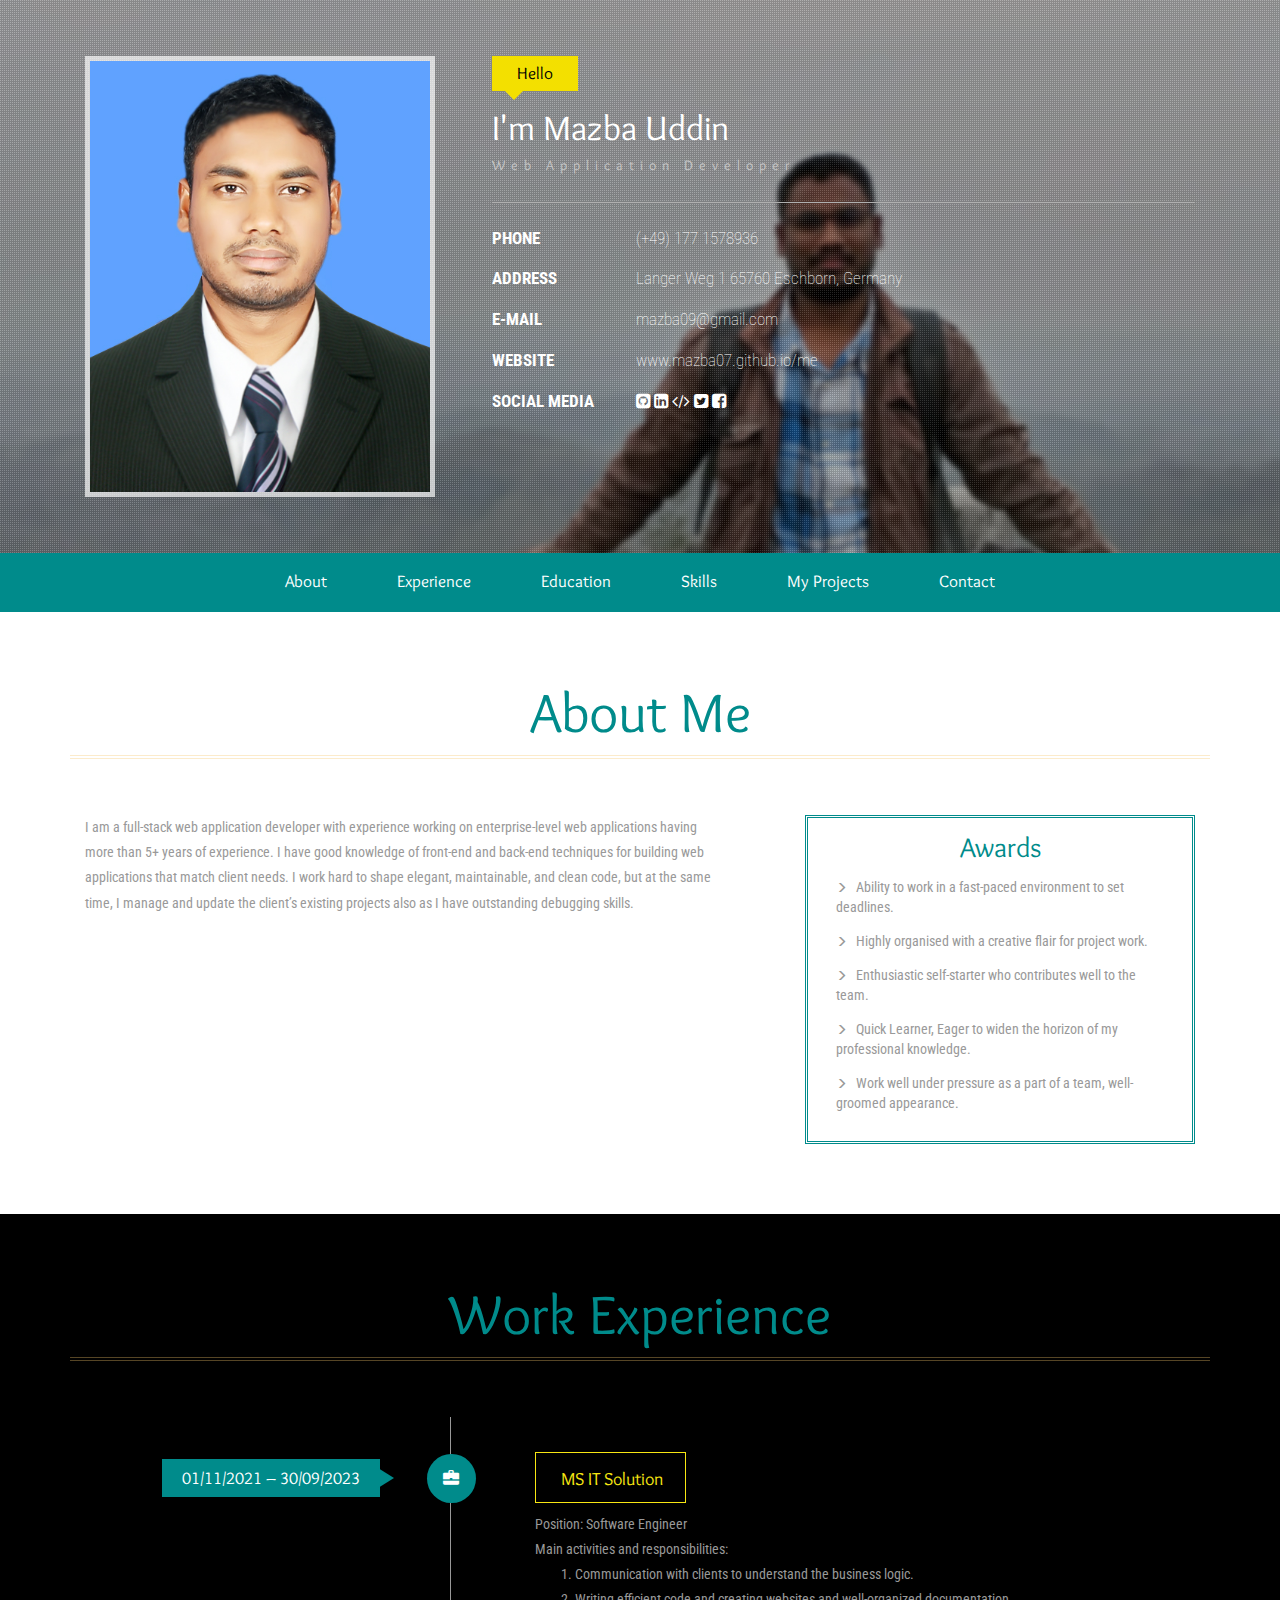
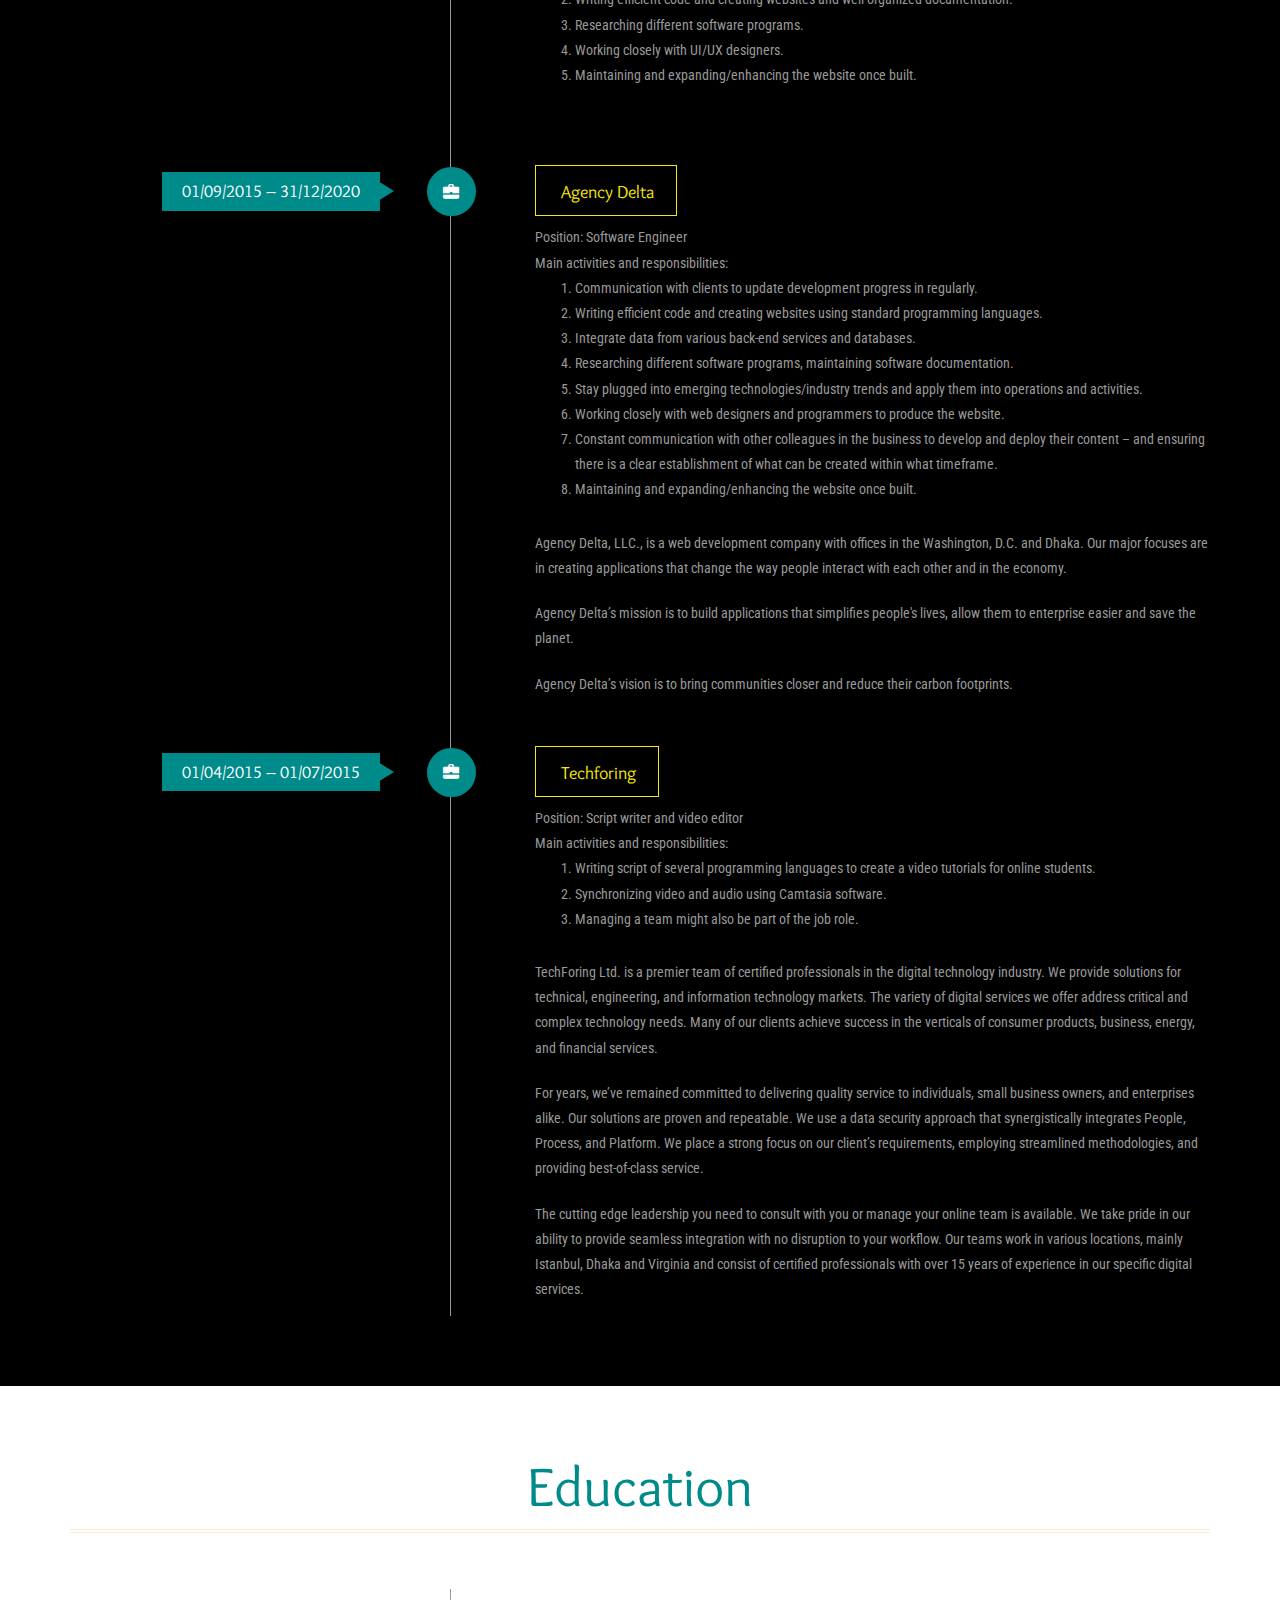
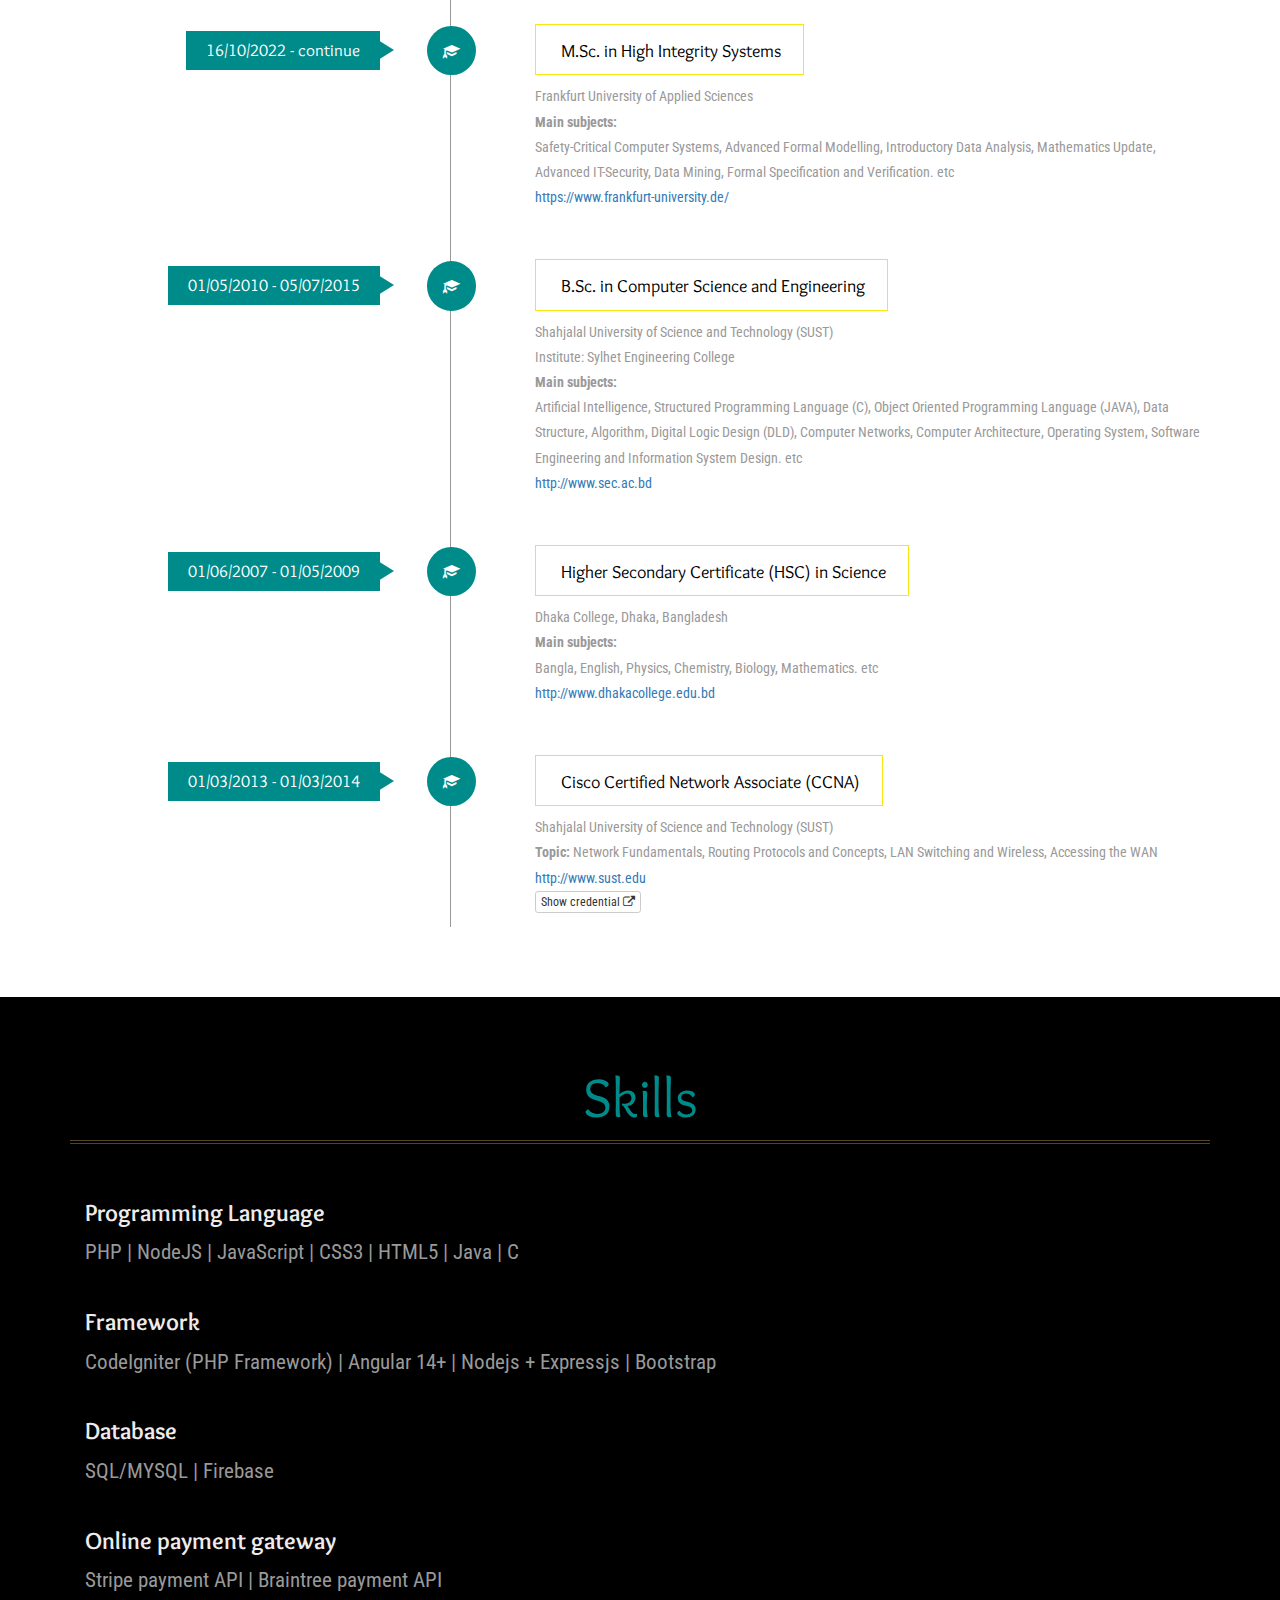
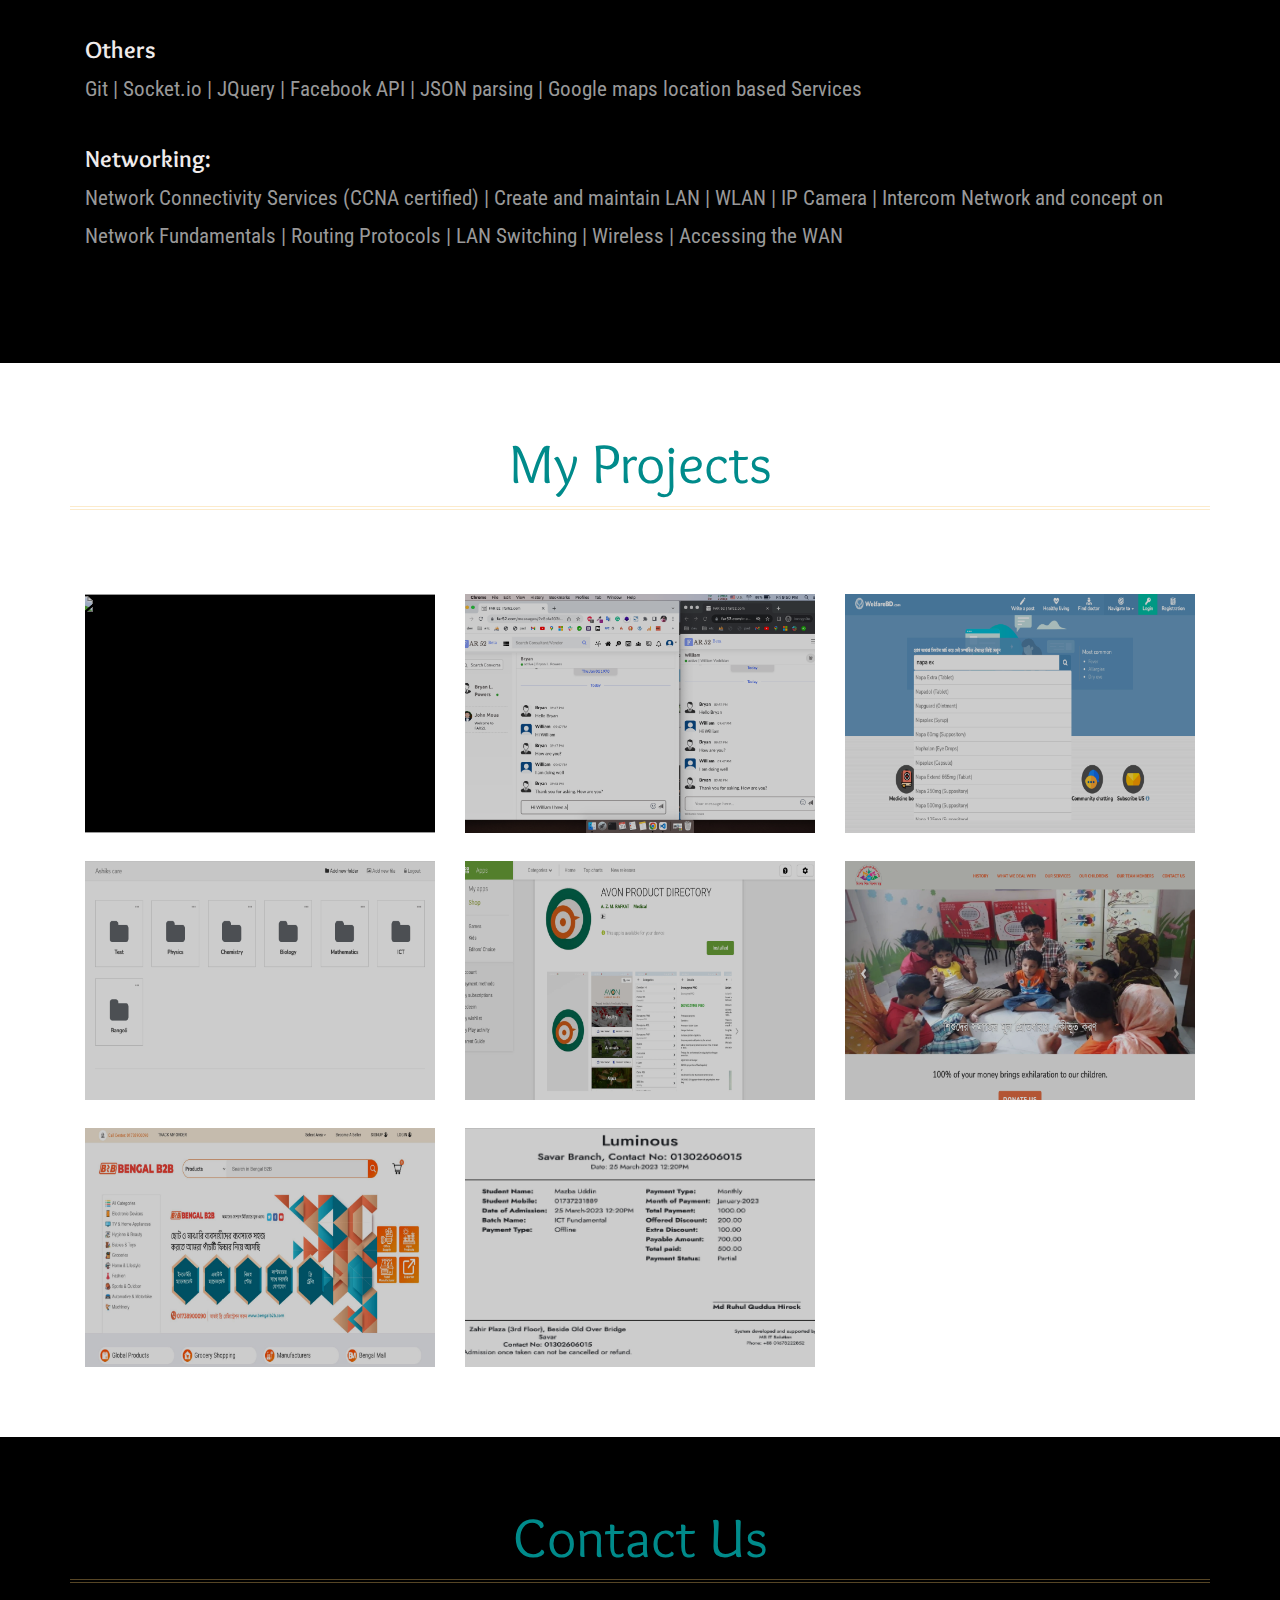
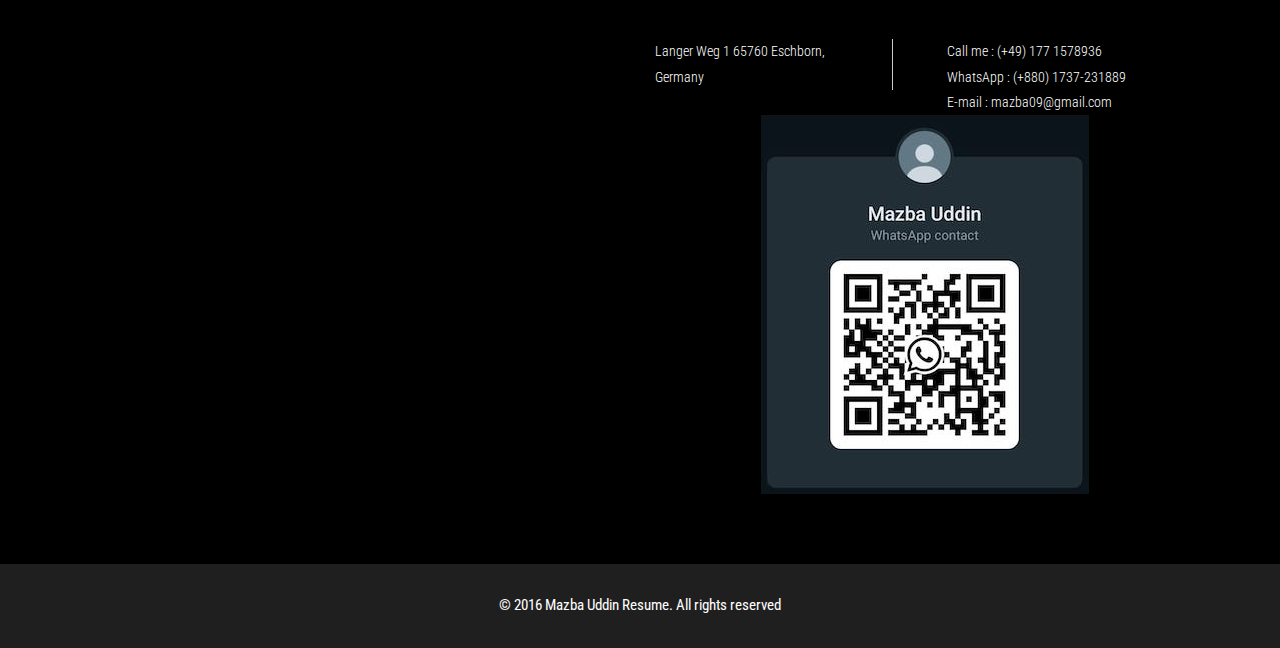
==== commit 6638d521: "frankfurt" ====
--- a/index.html
+++ b/index.html
@@ -7,7 +7,8 @@
     <meta name="viewport" content="width=device-width, initial-scale=1">
     <meta http-equiv="Content-Type" content="text/html; charset=utf-8" />
     <meta name="keywords" content="" />
-    <script type="application/x-javascript"> addEventListener("load", function () {
+    <script type="application/x-javascript">
+    addEventListener("load", function () {
         setTimeout(hideURLbar, 0);
     }, false);
 
@@ -70,13 +71,15 @@
                         <li>
                             <ul class="address-text">
                                 <li><b>PHONE </b></li>
-                                <li>(+880) 1737231889</li>
+                                <a href="tel:+491771578936">
+                                    <li> (+49) 177 1578936</li>
+                                </a>
                             </ul>
                         </li>
                         <li>
                             <ul class="address-text">
                                 <li><b>ADDRESS </b></li>
-                                <li>Dandabor officer housing, Savar cantonment, Savar, 1344, Dhaka, Bangladesh</li>
+                                <li>Langer Weg 1 65760 Eschborn, Germany</li>
                             </ul>
                         </li>
                         <li>
@@ -184,6 +187,24 @@
             <h3 class="title">Work Experience</h3>
             <div class="work-info">
                 <div class="col-xs-12 col-md-4 work-left small-device-work-left">
+                    <h4>01/11/2021 – 30/09/2023</h4>
+                </div>
+                <div class="col-xs-12 col-md-8 work-right small-device-work-right">
+                    <h5><span class="glyphicon glyphicon-briefcase"> </span> MS IT Solution</h5>
+                    <p>Position: Software Engineer</p>
+                    <p>Main activities and responsibilities:</p>
+                    <ol class="office-responsibility">
+                        <li>Communication with clients to understand the business logic.</li>
+                        <li>Writing efficient code and creating websites and well-organized documentation.</li>
+                        <li>Researching different software programs.</li>
+                        <li>Working closely with UI/UX designers.</li>
+                        <li>Maintaining and expanding/enhancing the website once built.</li>
+                    </ol>
+                </div>
+                <div class="clearfix"></div>
+            </div>
+            <div class="work-info">
+                <div class="col-xs-12 col-md-4 work-left small-device-work-left">
                     <h4>01/09/2015 – 31/12/2020</h4>
                 </div>
                 <div class="col-xs-12 col-md-8 work-right small-device-work-right">
@@ -517,7 +538,8 @@
                     <div class="figcaption">
                         <h3><span>prottasha.pcacschool.com</span></h3>
                         <p class="">
-                            <button type="button" class="btn btn-warning" data-toggle="modal" data-target="#prottashaCoaching">
+                            <button type="button" class="btn btn-warning" data-toggle="modal"
+                                data-target="#prottashaCoaching">
                                 See My contribution
                             </button>
                         </p>
@@ -536,16 +558,17 @@
             <div class="contact-row">
                 <div class="col-md-6 contact-left">
                     <iframe
-                        src="https://www.google.com/maps/embed?pb=!1m18!1m12!1m3!1d233479.38111855913!2d90.12782652718712!3d23.88552874457003!2m3!1f0!2f0!3f0!3m2!1i1024!2i768!4f13.1!3m3!1m2!1s0x3755e9cdc8bac3b5%3A0xc155530f1e9923d6!2sSavar%20Upazila!5e0!3m2!1sen!2sbd!4v1578998445848!5m2!1sen!2sbd"
-                        width="600" height="450" frameborder="0" style="border:0;" allowfullscreen=""></iframe>
+                        src="https://www.google.com/maps/embed?pb=!1m18!1m12!1m3!1d163720.98325019213!2d8.471754510607008!3d50.12109537143046!2m3!1f0!2f0!3f0!3m2!1i1024!2i768!4f13.1!3m3!1m2!1s0x47bd096f477096c5%3A0x422435029b0c600!2sFrankfurt!5e0!3m2!1sen!2sde!4v1701903680179!5m2!1sen!2sde"
+                        width="600" height="450" style="border:0;" allowfullscreen="" loading="lazy"
+                        referrerpolicy="no-referrer-when-downgrade"></iframe>
                 </div>
                 <div class="col-md-6 contact-right">
                     <div class="address-left">
-                        <p>Dandabor officer housing, Savar cantonment, Savar, 1344, Dhaka, Bangladesh</p>
+                        <p>Langer Weg 1 65760 Eschborn, Germany</p>
                     </div>
                     <div class="address-right">
-                        <p>Call me : (+880) 1737231889</p>
-                        <p>WhatsApp : +880 1737-231889</p>
+                        <p>Call me : (+49) 177 1578936</p>
+                        <p>WhatsApp : (+880) 1737-231889</p>
                         <p>E-mail : <a href=" mazba09@gmail.com"> mazba09@gmail.com</a></p>
                     </div>
                     <div class="clearfix"></div>
@@ -1102,7 +1125,8 @@
                             <img src="images/prottasha/FireShot Capture 132 -  - admin.prottasha.pcacschool.com.png"
                                 alt="...">
                             <div class="carousel-caption">
-                                <p class="slide-caption-text">Admin can electronically generate and print a bill after receiving payment from student</p>
+                                <p class="slide-caption-text">Admin can electronically generate and print a bill after
+                                    receiving payment from student</p>
                             </div>
                         </div>
                         <div class="item">
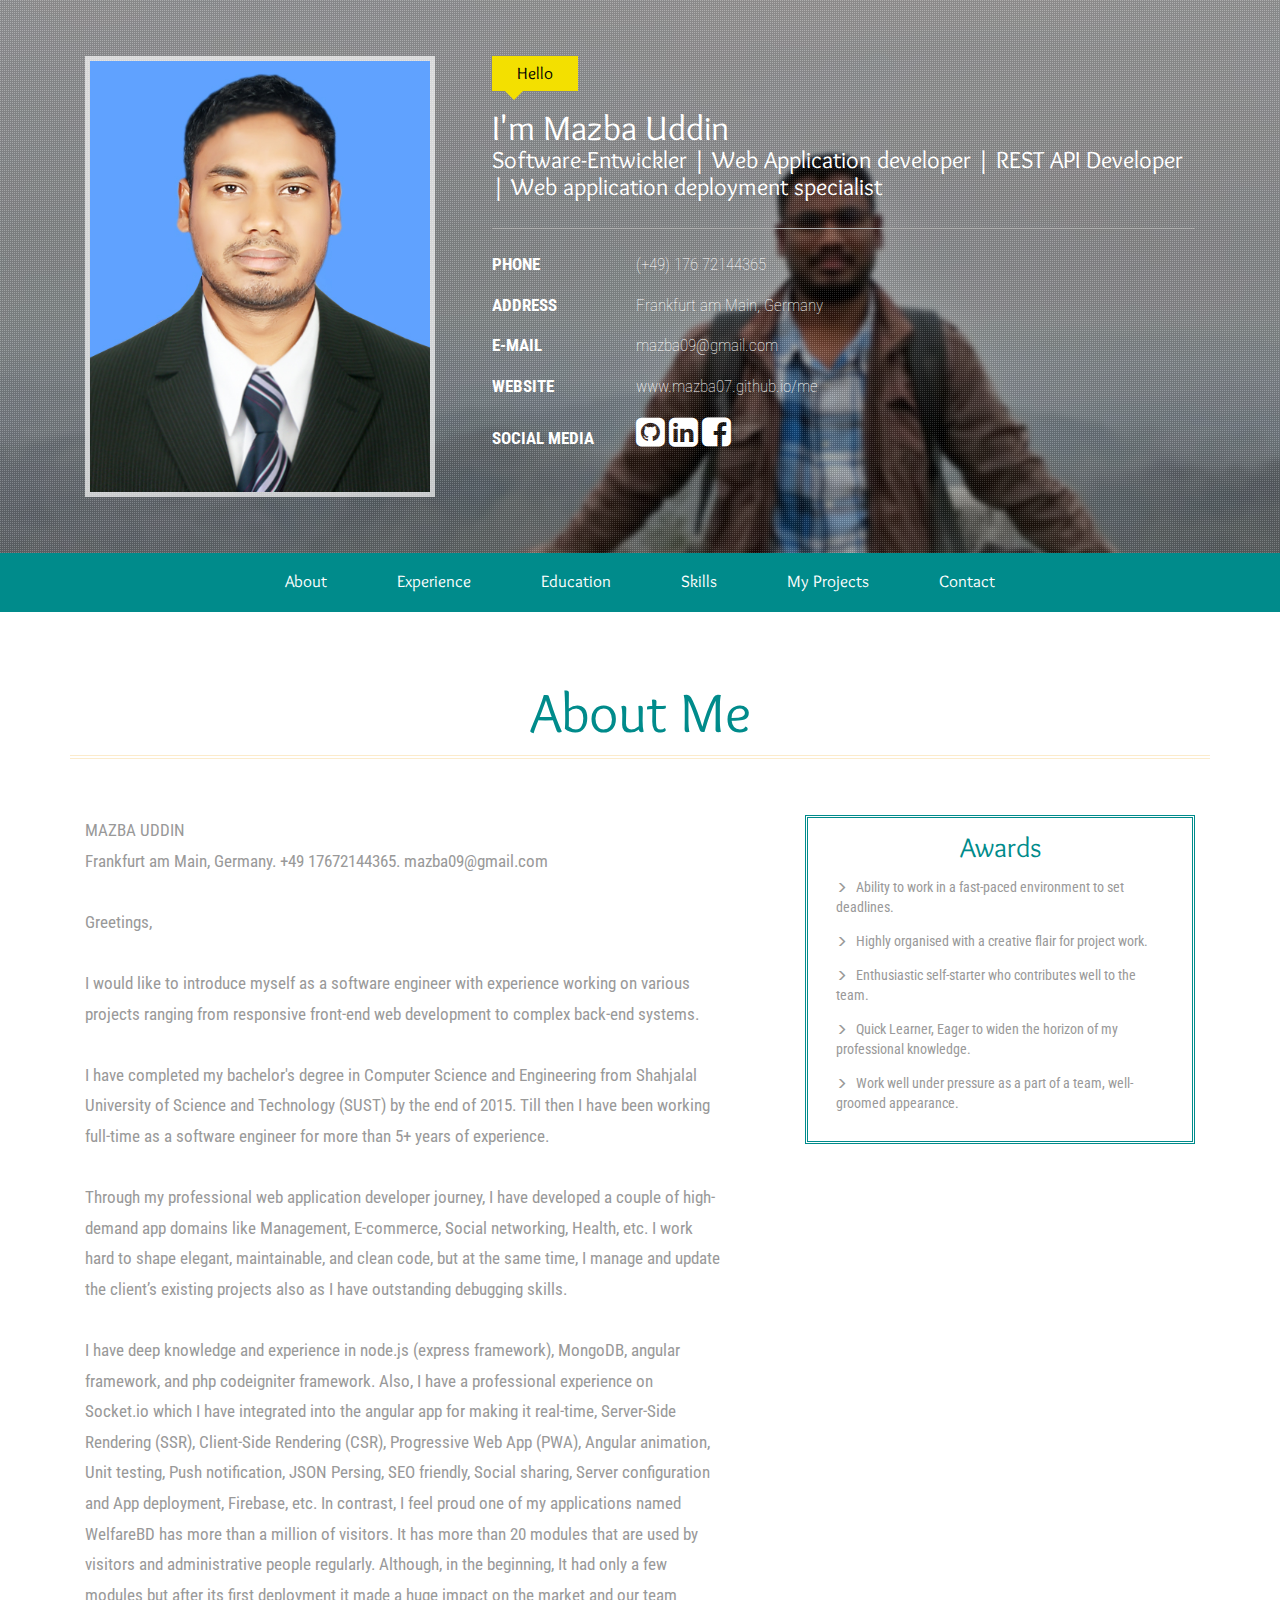
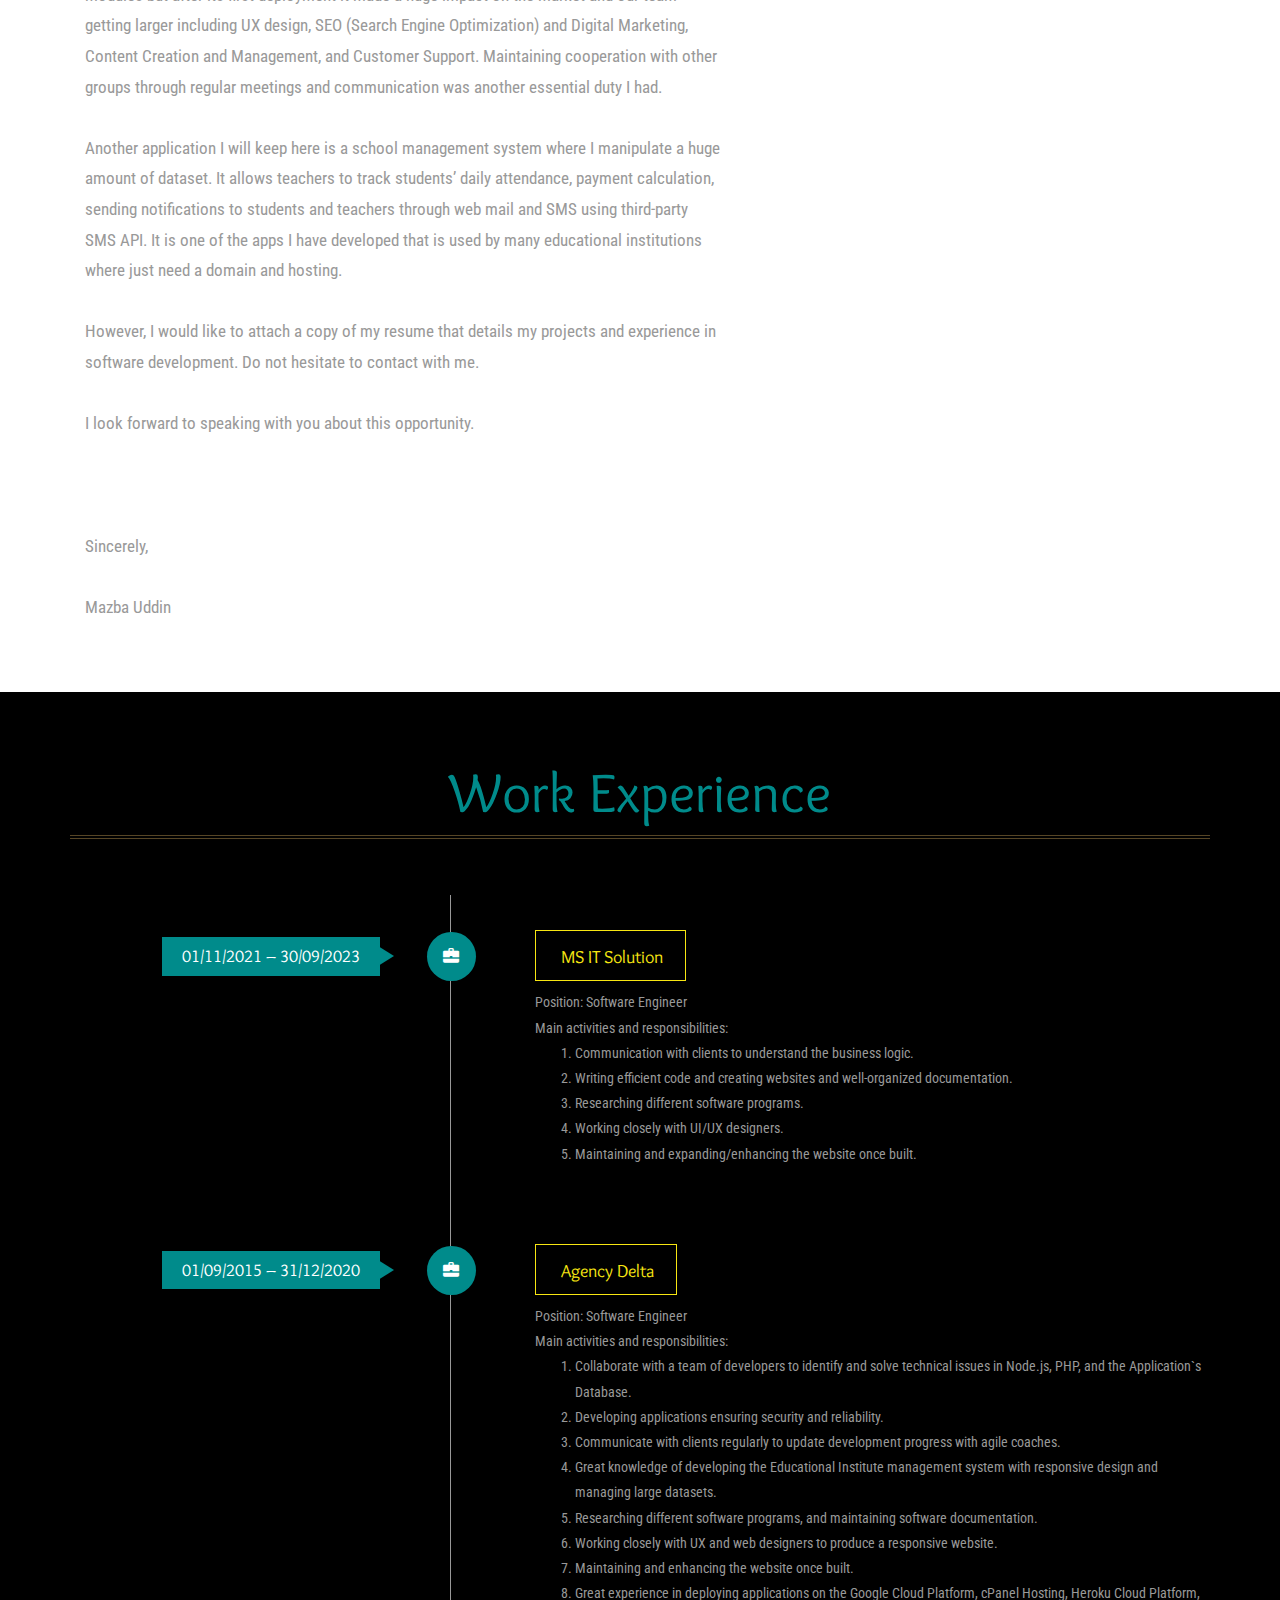
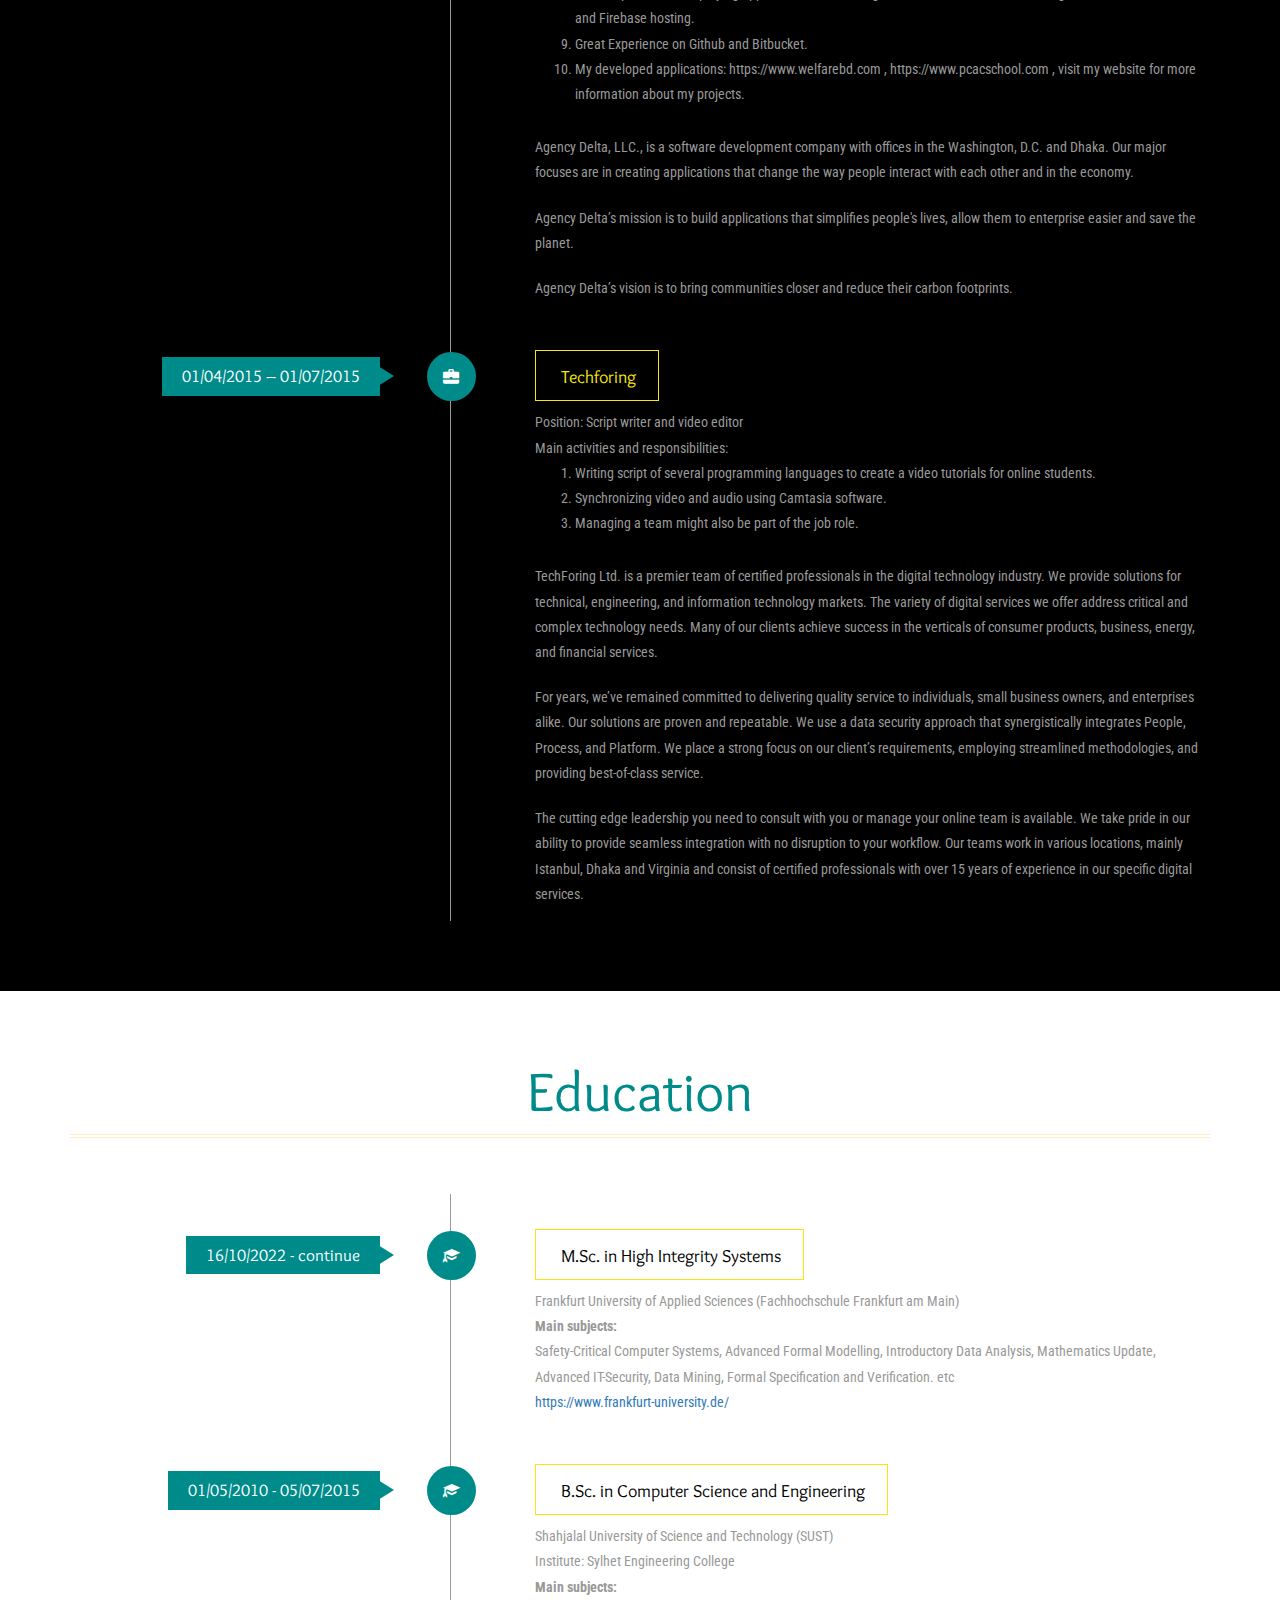
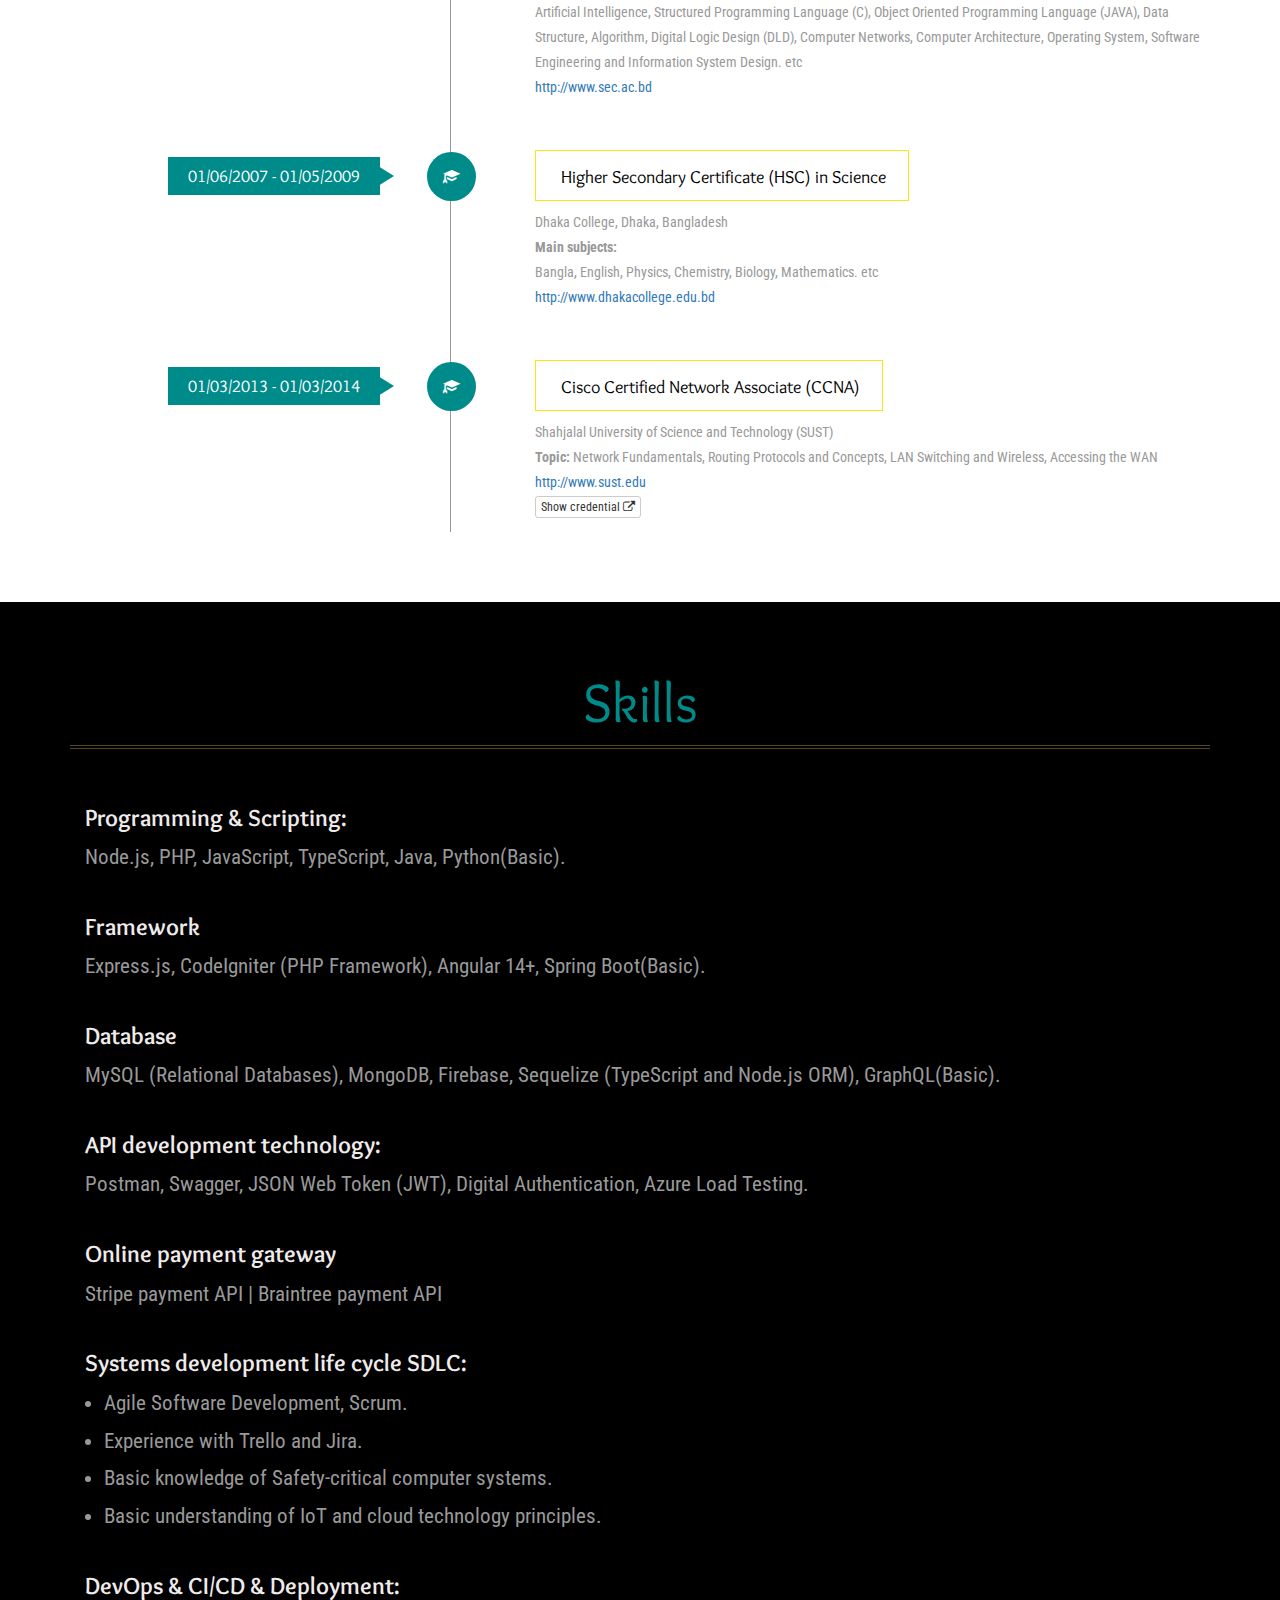
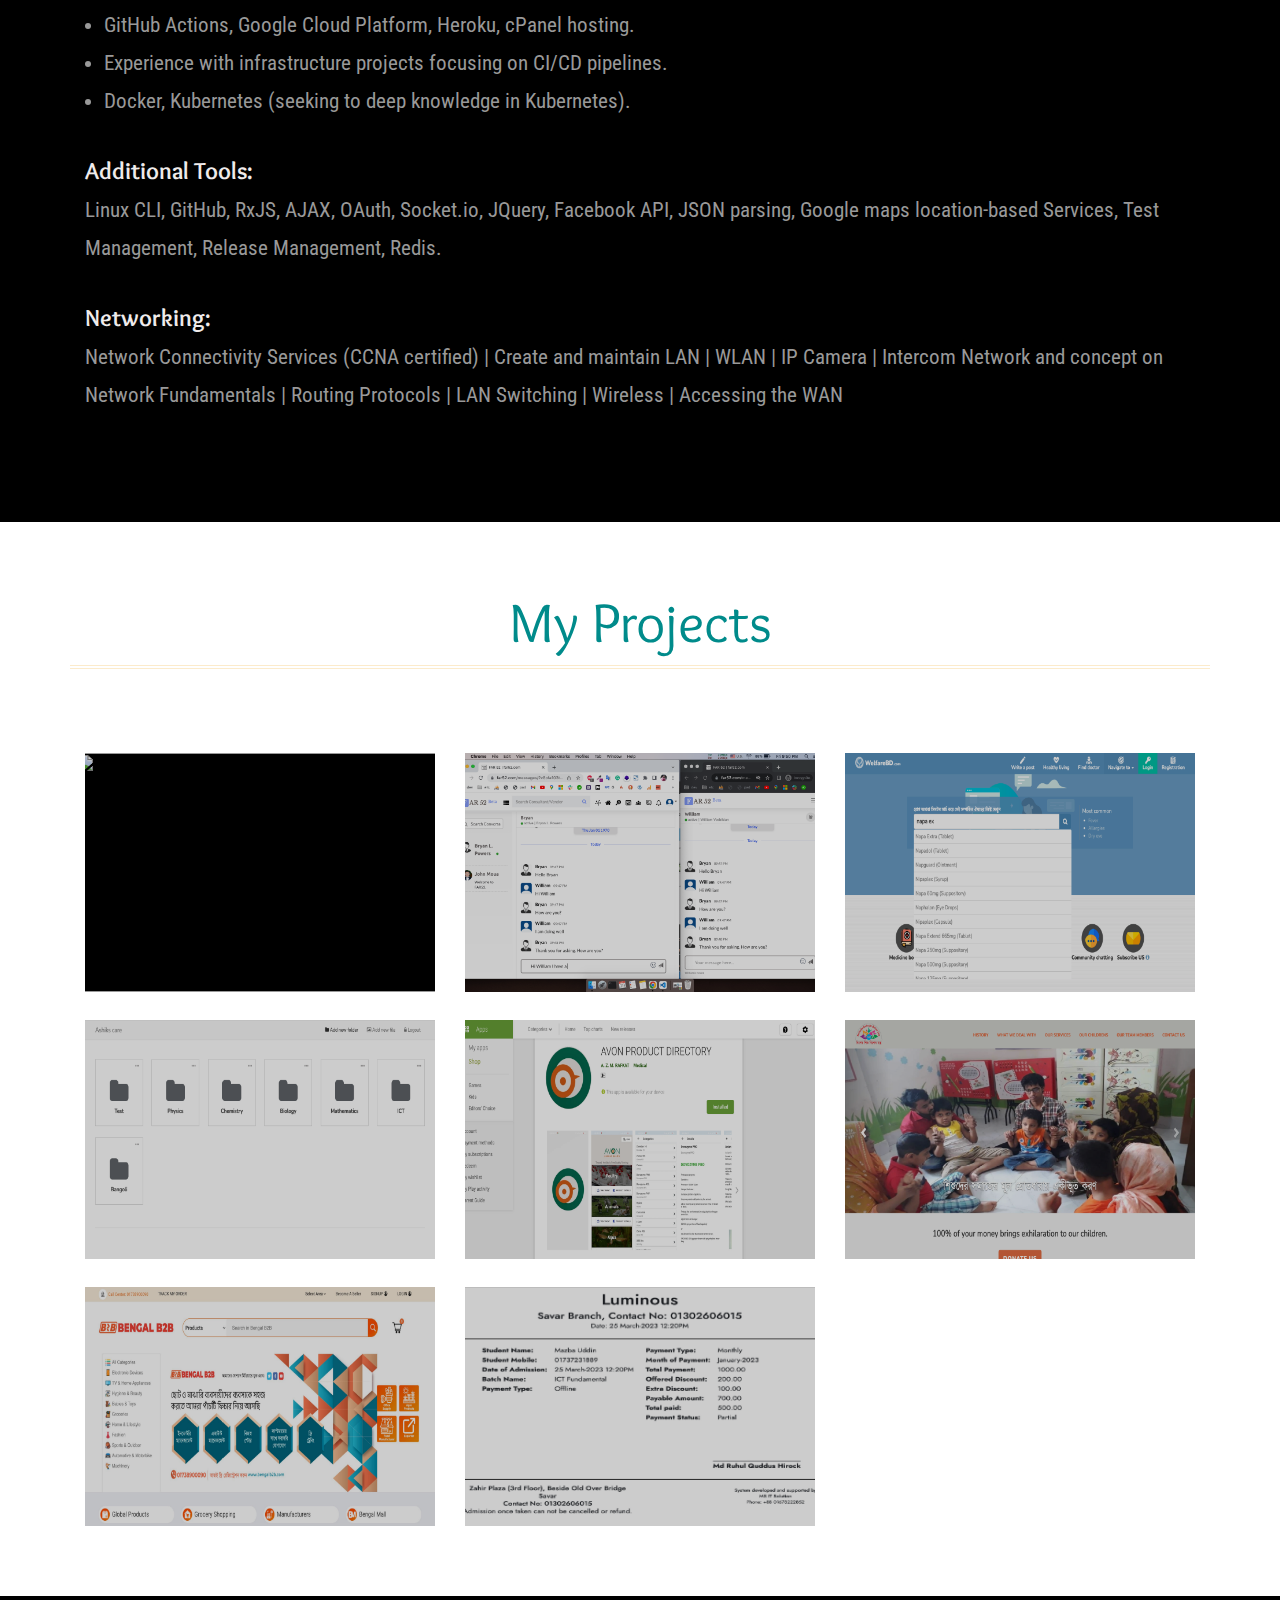
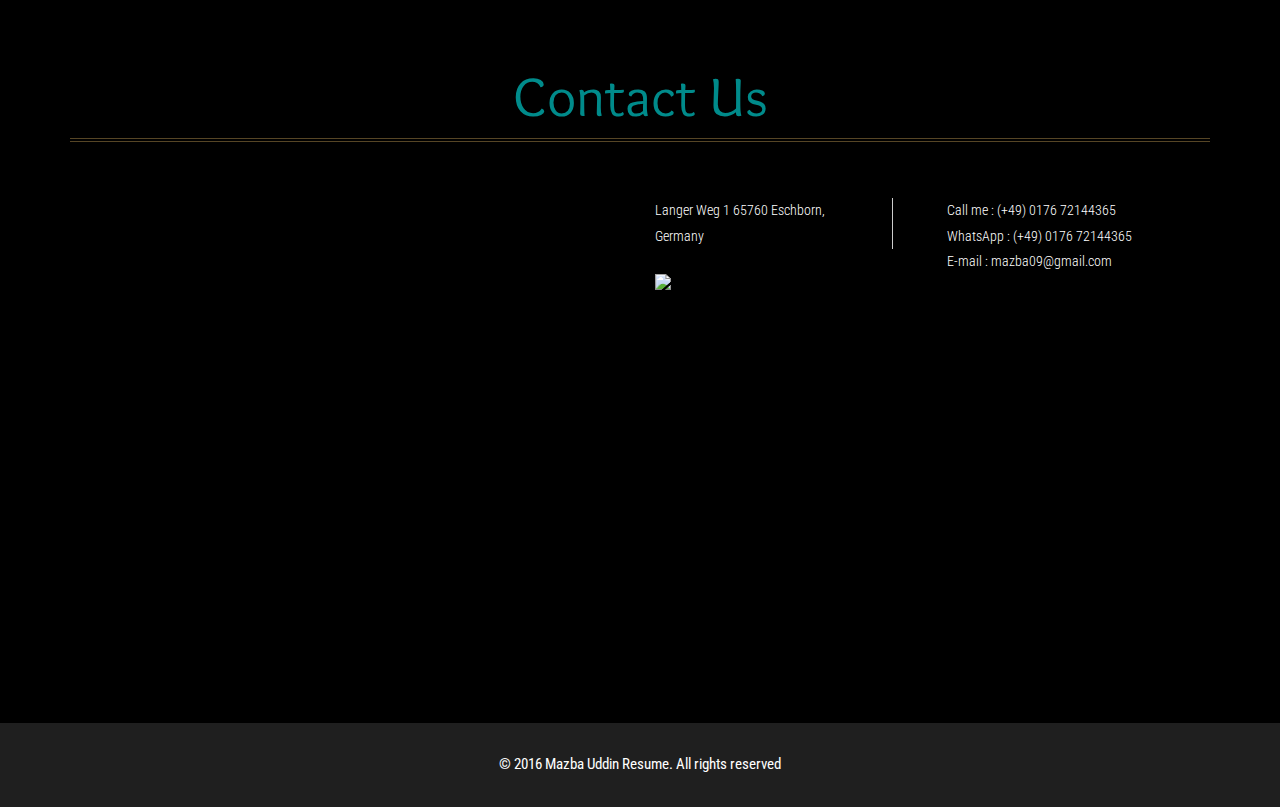
==== commit 19b82f01: "updated as latax cv" ====
--- a/index.html
+++ b/index.html
@@ -66,20 +66,21 @@
                 <div class="col-md-8 header-right">
                     <h2>Hello</h2>
                     <h1>I'm Mazba Uddin</h1>
-                    <h6>Web Application Developer</h6>
+                    <h3 style="color: #fff;">Software-Entwickler | Web Application developer | REST API Developer | Web
+                        application deployment specialist</h3>
                     <ul class="address">
                         <li>
                             <ul class="address-text">
                                 <li><b>PHONE </b></li>
-                                <a href="tel:+491771578936">
-                                    <li> (+49) 177 1578936</li>
+                                <a href="tel:+49017672144365">
+                                    <li> (+49) 176 72144365</li>
                                 </a>
                             </ul>
                         </li>
                         <li>
                             <ul class="address-text">
                                 <li><b>ADDRESS </b></li>
-                                <li>Langer Weg 1 65760 Eschborn, Germany</li>
+                                <li>Frankfurt am Main, Germany</li>
                             </ul>
                         </li>
                         <li>
@@ -98,16 +99,12 @@
                             <ul class="address-text">
                                 <li><b>SOCIAL MEDIA</b></li>
                                 <li>
-                                    <a href="https://mazba07.github.io/me" target="_blank">
-                                        <i class="fa fa-github-square" aria-hidden="true"></i></a>
+                                    <a href="https://github.com/mazba07" target="_blank">
+                                        <i class="fa fa-github-square fa-2x" aria-hidden="true"></i></a>
                                     <a href="https://www.linkedin.com/in/mazba-uddin-1155b1b3" target="_blank">
-                                        <i class="fa fa-linkedin-square" aria-hidden="true"></i></a>
-                                    <a href="https://github.com/mazba07" target="_blank">
-                                        <i class="fa fa-code" aria-hidden="true"></i></a>
-                                    <a href="https://twitter.com/mazba06" target="_blank">
-                                        <i class="fa fa-twitter-square" aria-hidden="true"></i></a>
+                                        <i class="fa fa-linkedin-square fa-2x" aria-hidden="true"></i></a>
                                     <a href="https://www.facebook.com/mazba06" target="_blank">
-                                        <i class="fa fa-facebook-square" aria-hidden="true"></i></a>
+                                        <i class="fa fa-facebook-square fa-2x" aria-hidden="true"></i></a>
                                 </li>
                             </ul>
                         </li>
@@ -148,12 +145,55 @@
     <div id="about" class="about">
         <div class="container">
             <h3 class="title"> About Me</h3>
-            <div class="col-md-7 about-left">
-                <p>I am a full-stack web application developer with experience working on enterprise-level web
-                    applications having more than 5+ years of experience.
-                    I have good knowledge of front-end and back-end techniques for building web applications that match
-                    client needs. I work hard to shape elegant, maintainable, and clean code, but at the same time, I
-                    manage and update the client’s existing projects also as I have outstanding debugging skills.
+            <div class="col-md-7 about-left" style="font-size: 17px;">
+                <p>
+                    MAZBA UDDIN
+                    <br>
+                    Frankfurt am Main, Germany. +49 17672144365. mazba09@gmail.com
+                    <br>
+                    <br>
+                    Greetings,
+                    <br><br>
+                    I would like to introduce myself as a software engineer with experience working on various projects
+                    ranging from responsive front-end web development to complex back-end systems.
+                    <br><br>
+                    I have completed my bachelor's degree in Computer Science and Engineering from Shahjalal University
+                    of Science and Technology (SUST) by the end of 2015. Till then I have been working full-time as a
+                    software engineer for more than 5+ years of experience.
+                    <br><br>
+                    Through my professional web application developer journey, I have developed a couple of high-demand
+                    app domains like Management, E-commerce, Social networking, Health, etc. I work hard to shape
+                    elegant, maintainable, and clean code, but at the same time, I manage and update the client’s
+                    existing projects also as I have outstanding debugging skills.
+                    <br><br>
+                    I have deep knowledge and experience in node.js (express framework), MongoDB, angular framework, and
+                    php
+                    codeigniter framework. Also, I have a professional experience on Socket.io which I have integrated
+                    into the angular app for making it real-time, Server-Side Rendering (SSR), Client-Side Rendering
+                    (CSR), Progressive Web App (PWA), Angular animation, Unit testing, Push notification, JSON Persing,
+                    SEO friendly, Social sharing, Server configuration and App deployment, Firebase, etc. In contrast, I
+                    feel proud one of my applications named WelfareBD has more than a million of visitors. It has more
+                    than 20 modules that are used by visitors and administrative people regularly. Although, in the
+                    beginning, It had only a few modules but after its first deployment it made a huge impact on the
+                    market and our team getting larger including UX design, SEO (Search Engine Optimization) and Digital
+                    Marketing, Content Creation and Management, and Customer Support. Maintaining cooperation with other
+                    groups through regular meetings and communication was another essential duty I had.
+                    <br><br>
+                    Another application I will keep here is a school management system where I manipulate a huge amount
+                    of dataset. It allows teachers to track students’ daily attendance, payment calculation, sending
+                    notifications to students and teachers through web mail and SMS using third-party SMS API. It is one
+                    of the apps I have developed that is used by many educational institutions where just need a domain
+                    and hosting.
+                    <br><br>
+                    However, I would like to attach a copy of my resume that details my projects and experience in
+                    software development. Do not hesitate to contact with me.
+                    <br><br>
+                    I look forward to speaking with you about this opportunity.
+                    <br><br>
+                    <br><br>
+                    Sincerely,
+                    <br><br>
+                    Mazba Uddin
                 </p>
             </div>
             <div class="col-md-5 about-right">
@@ -212,21 +252,23 @@
                     <p>Position: Software Engineer</p>
                     <p>Main activities and responsibilities:</p>
                     <ol class="office-responsibility">
-                        <li>Communication with clients to update development progress in regularly.</li>
-                        <li>Writing efficient code and creating websites using standard programming
-                            languages.</li>
-                        <li>Integrate data from various back-end services and databases.</li>
-                        <li>Researching different software programs, maintaining software documentation.</li>
-                        <li>Stay plugged into emerging technologies/industry trends and apply them into
-                            operations and activities.</li>
-                        <li>Working closely with web designers and programmers to produce the website.</li>
-                        <li>Constant communication with other colleagues in the business to develop and
-                            deploy their content – and ensuring there is a clear establishment of what can be
-                            created within what timeframe.</li>
-                        <li>Maintaining and expanding/enhancing the website once built.
-                        </li>
+                        <li>Collaborate with a team of developers to identify and solve technical issues in Node.js,
+                            PHP, and the Application`s Database.</li>
+                        <li>Developing applications ensuring security and reliability.</li>
+                        <li>Communicate with clients regularly to update development progress with agile coaches.</li>
+                        <li>Great knowledge of developing the Educational Institute management system with responsive
+                            design and managing large datasets.</li>
+                        <li>Researching different software programs, and maintaining software documentation.</li>
+                        <li>Working closely with UX and web designers to produce a responsive website.</li>
+                        <li>Maintaining and enhancing the website once built.</li>
+                        <li>Great experience in deploying applications on the Google Cloud Platform, cPanel Hosting,
+                            Heroku Cloud Platform, and Firebase hosting.</li>
+                        <li>Great Experience on Github and Bitbucket.</li>
+                        <li>My developed applications: https://www.welfarebd.com , https://www.pcacschool.com , visit my
+                            website for more information about my projects.</li>
                     </ol>
-                    <p>Agency Delta, LLC., is a web development company with offices in the Washington, D.C. and Dhaka.
+                    <p>Agency Delta, LLC., is a software development company with offices in the Washington, D.C. and
+                        Dhaka.
                         Our
                         major
                         focuses are in creating applications that change the way people interact with each other and in
@@ -291,7 +333,7 @@
                 <div class="col-md-8 work-right small-device-work-right">
                     <h5><span class="glyphicon glyphicon-education"> </span> M.Sc. in High Integrity Systems
                     </h5>
-                    <p>Frankfurt University of Applied Sciences</p>
+                    <p>Frankfurt University of Applied Sciences (Fachhochschule Frankfurt am Main)</p>
                     <p><strong>Main subjects:</strong></p>
                     <p>Safety-Critical Computer Systems, Advanced Formal Modelling, Introductory Data Analysis,
                         Mathematics Update, Advanced IT-Security, Data Mining, Formal Specification and Verification.
@@ -366,23 +408,31 @@
             <div class="skills-info">
                 <div class="col-xs-12 skills-text">
                     <div class="skill-block">
-                        <h3>Programming Language</h3>
+                        <h3>Programming & Scripting:</h3>
                         <p>
-                            PHP | NodeJS | JavaScript | CSS3 | HTML5 | Java | C
+                            Node.js, PHP, JavaScript, TypeScript, Java, Python(Basic).
                         </p>
                     </div>
 
                     <div class="skill-block">
                         <h3>Framework</h3>
                         <p>
-                            CodeIgniter (PHP Framework) | Angular 14+ | Nodejs + Expressjs | Bootstrap
+                            Express.js, CodeIgniter (PHP Framework), Angular 14+, Spring Boot(Basic).
                         </p>
                     </div>
 
                     <div class="skill-block">
                         <h3>Database</h3>
                         <p>
-                            SQL/MYSQL | Firebase
+                            MySQL (Relational Databases), MongoDB, Firebase, Sequelize (TypeScript and Node.js ORM),
+                            GraphQL(Basic).
+                        </p>
+                    </div>
+
+                    <div class="skill-block">
+                        <h3>API development technology:</h3>
+                        <p>
+                            Postman, Swagger, JSON Web Token (JWT), Digital Authentication, Azure Load Testing.
                         </p>
                     </div>
 
@@ -394,9 +444,37 @@
                     </div>
 
                     <div class="skill-block">
-                        <h3>Others</h3>
+                        <h3>Systems development life cycle SDLC:</h3>
+                        <ul style="font-size: 21px;
+                        margin-top: 8px;
+                        color: #999;
+                        line-height: 1.8em;
+                        margin-left: 19px;">
+                            <li>Agile Software Development, Scrum.</li>
+                            <li>Experience with Trello and Jira.</li>
+                            <li>Basic knowledge of Safety-critical computer systems.</li>
+                            <li>Basic understanding of IoT and cloud technology principles.</li>
+                        </ul>
+                    </div>
+
+                    <div class="skill-block">
+                        <h3>DevOps & CI/CD & Deployment:</h3>
+                        <ul style="font-size: 21px;
+                        margin-top: 8px;
+                        color: #999;
+                        line-height: 1.8em;
+                        margin-left: 19px;">
+                            <li>GitHub Actions, Google Cloud Platform, Heroku, cPanel hosting.</li>
+                            <li>Experience with infrastructure projects focusing on CI/CD pipelines.</li>
+                            <li>Docker, Kubernetes (seeking to deep knowledge in Kubernetes).</li>
+                        </ul>
+                    </div>
+
+
+                    <div class="skill-block">
+                        <h3>Additional Tools: </h3>
                         <p>
-                            Git | Socket.io | JQuery | Facebook API | JSON parsing | Google maps location based Services
+                            Linux CLI, GitHub, RxJS, AJAX, OAuth, Socket.io, JQuery, Facebook API, JSON parsing, Google maps location-based Services, Test Management, Release Management, Redis.
                         </p>
                     </div>
 
@@ -567,13 +645,13 @@
                         <p>Langer Weg 1 65760 Eschborn, Germany</p>
                     </div>
                     <div class="address-right">
-                        <p>Call me : (+49) 177 1578936</p>
-                        <p>WhatsApp : (+880) 1737-231889</p>
-                        <p>E-mail : <a href=" mazba09@gmail.com"> mazba09@gmail.com</a></p>
+                        <p>Call me : (+49) 0176 72144365</p>
+                        <p>WhatsApp : (+49) 0176 72144365</p>
+                        <p>E-mail : <a href="mazba09@gmail.com"> mazba09@gmail.com</a></p>
                     </div>
                     <div class="clearfix"></div>
                     <div class="contact-form">
-                        <img src="images/mazba-whatsapp.jpeg" class="img-responsive center-block">
+                        <img src="images/mazba-whatsapp-02-de.jpg" class="img-responsive center-block">
                     </div>
                 </div>
                 <div class="clearfix"></div>
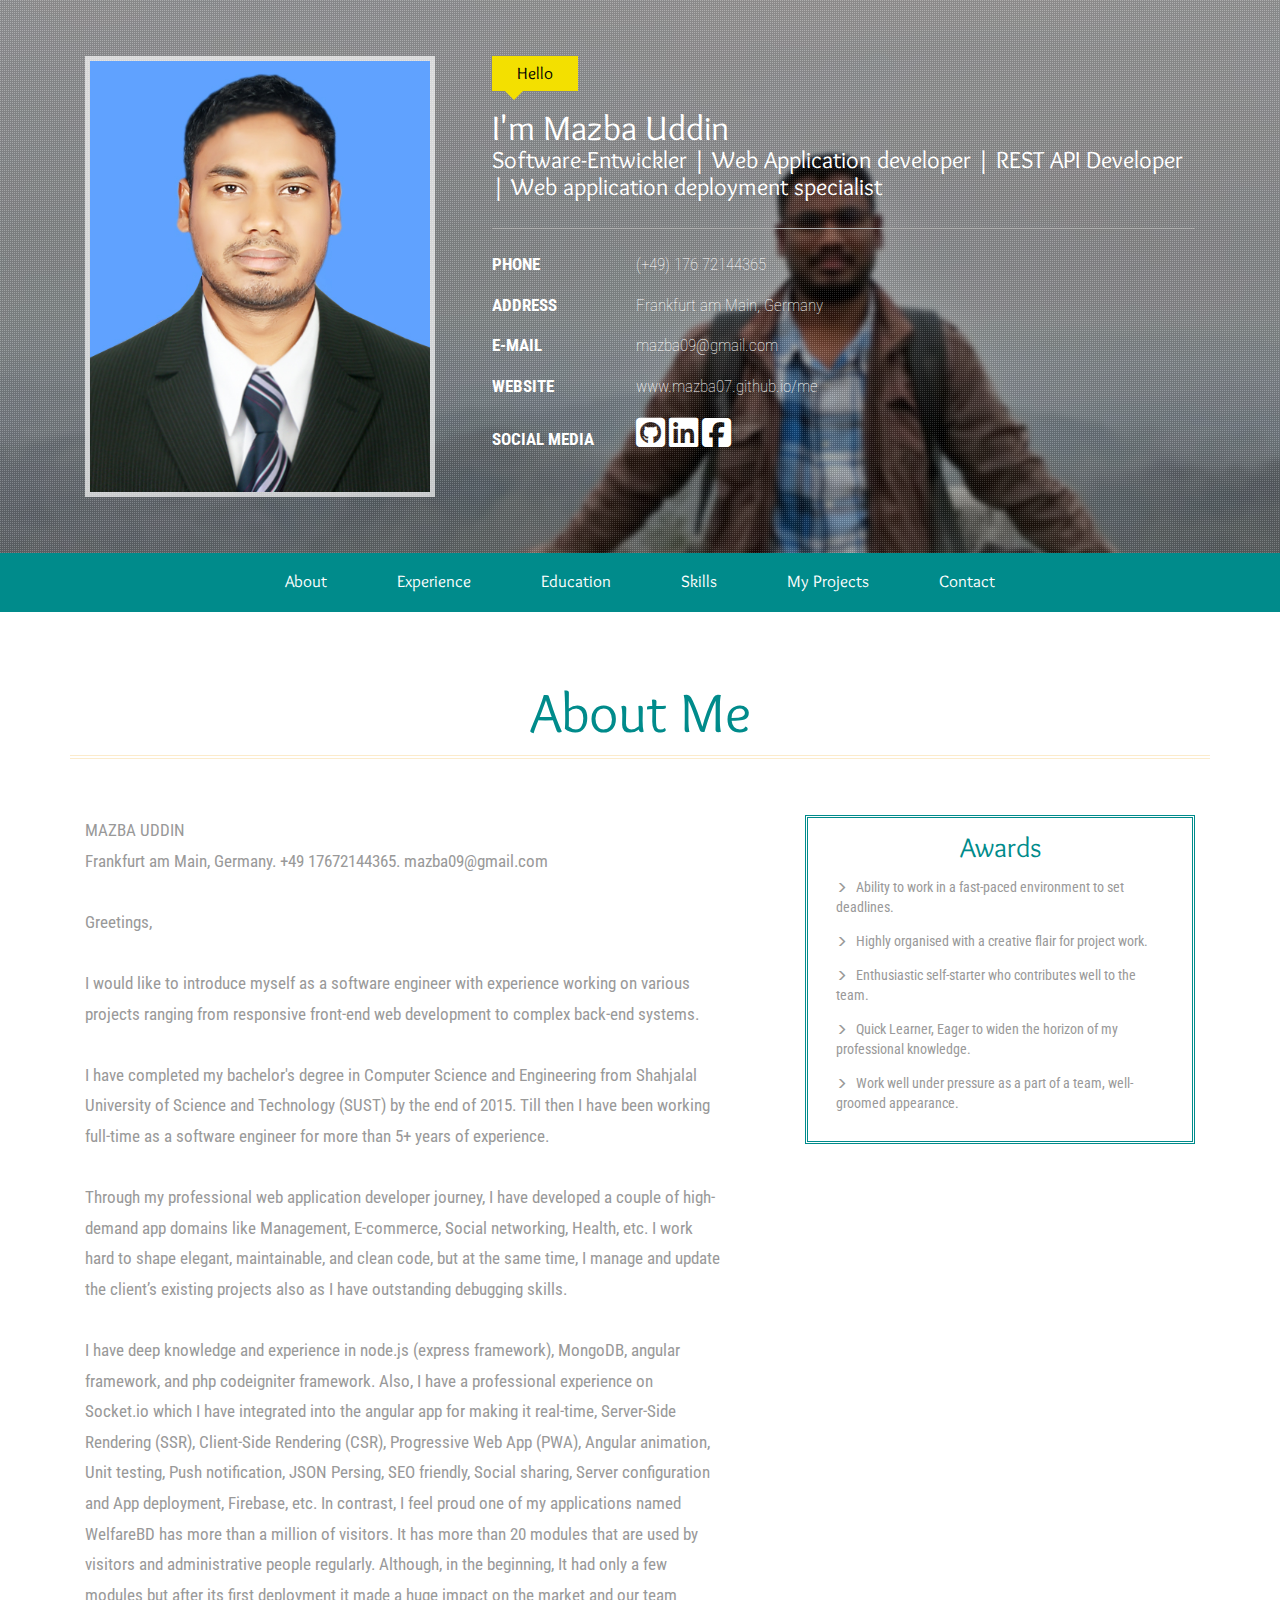
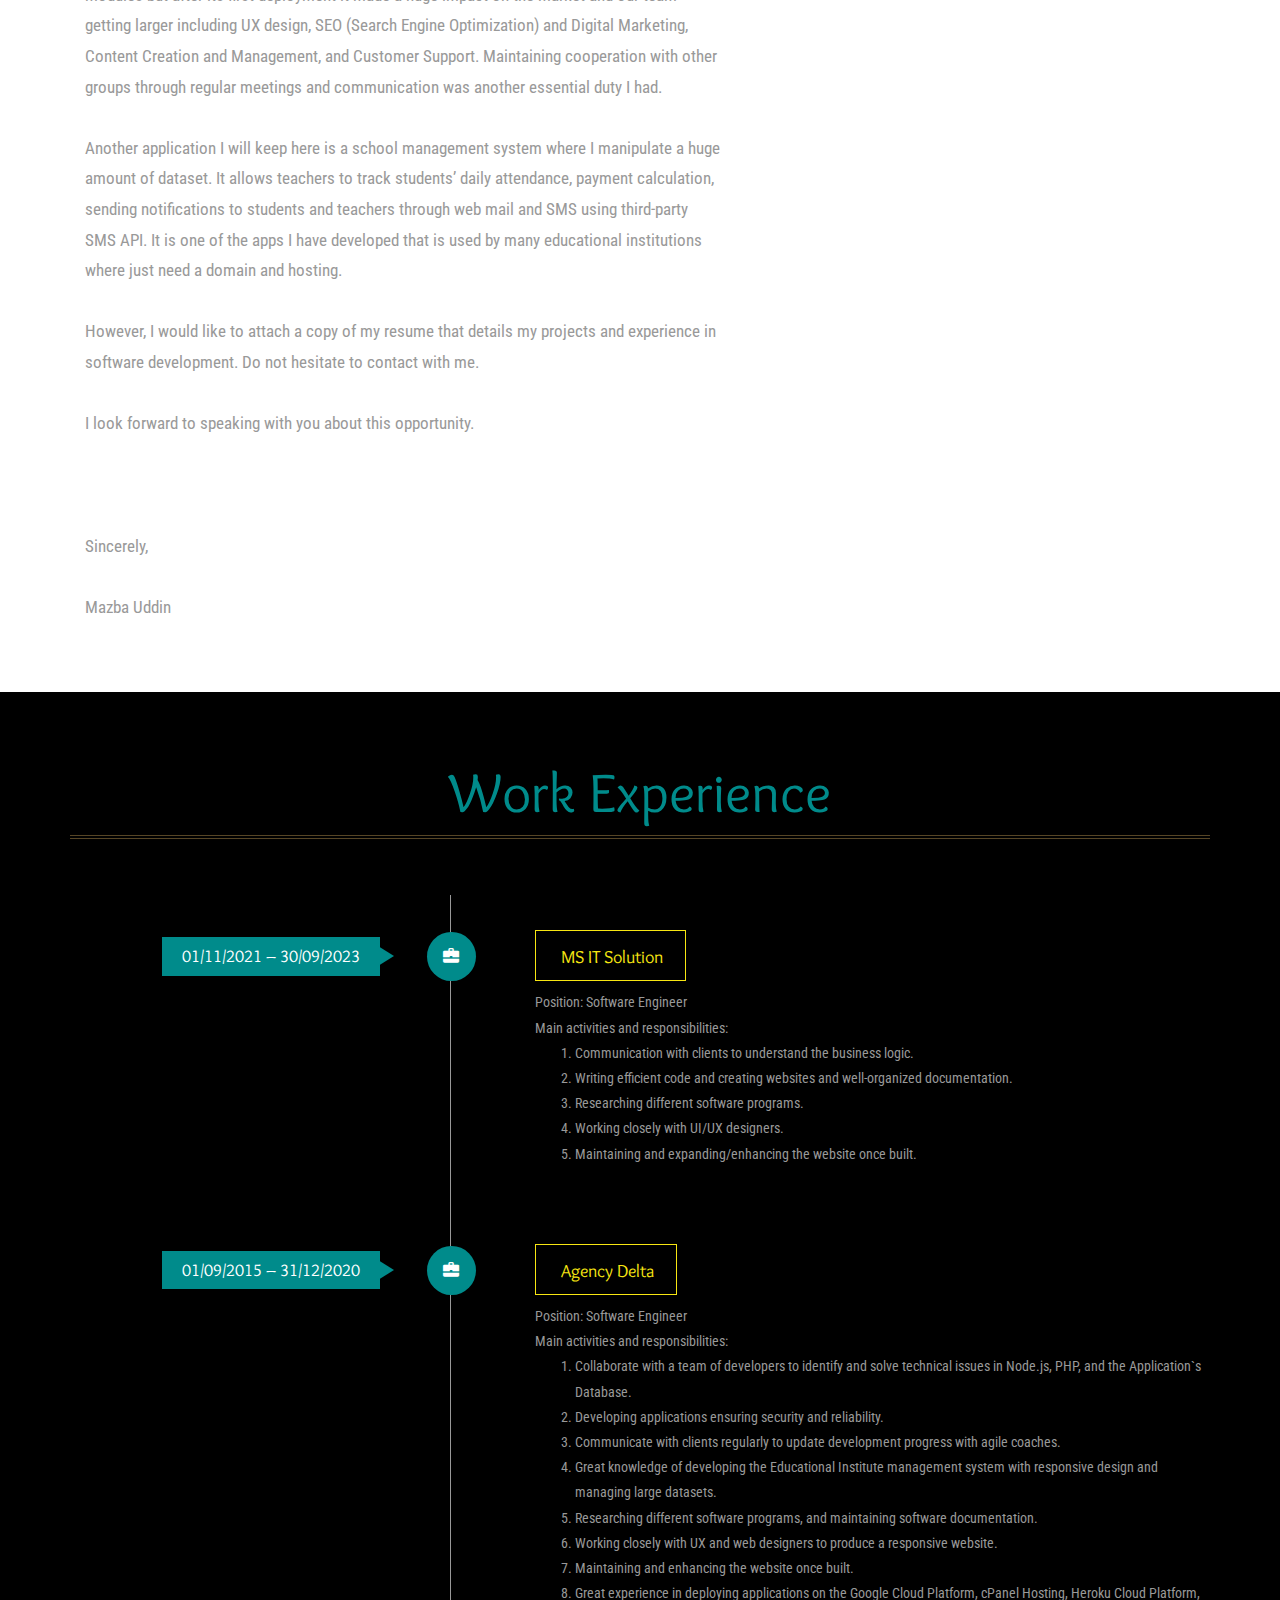
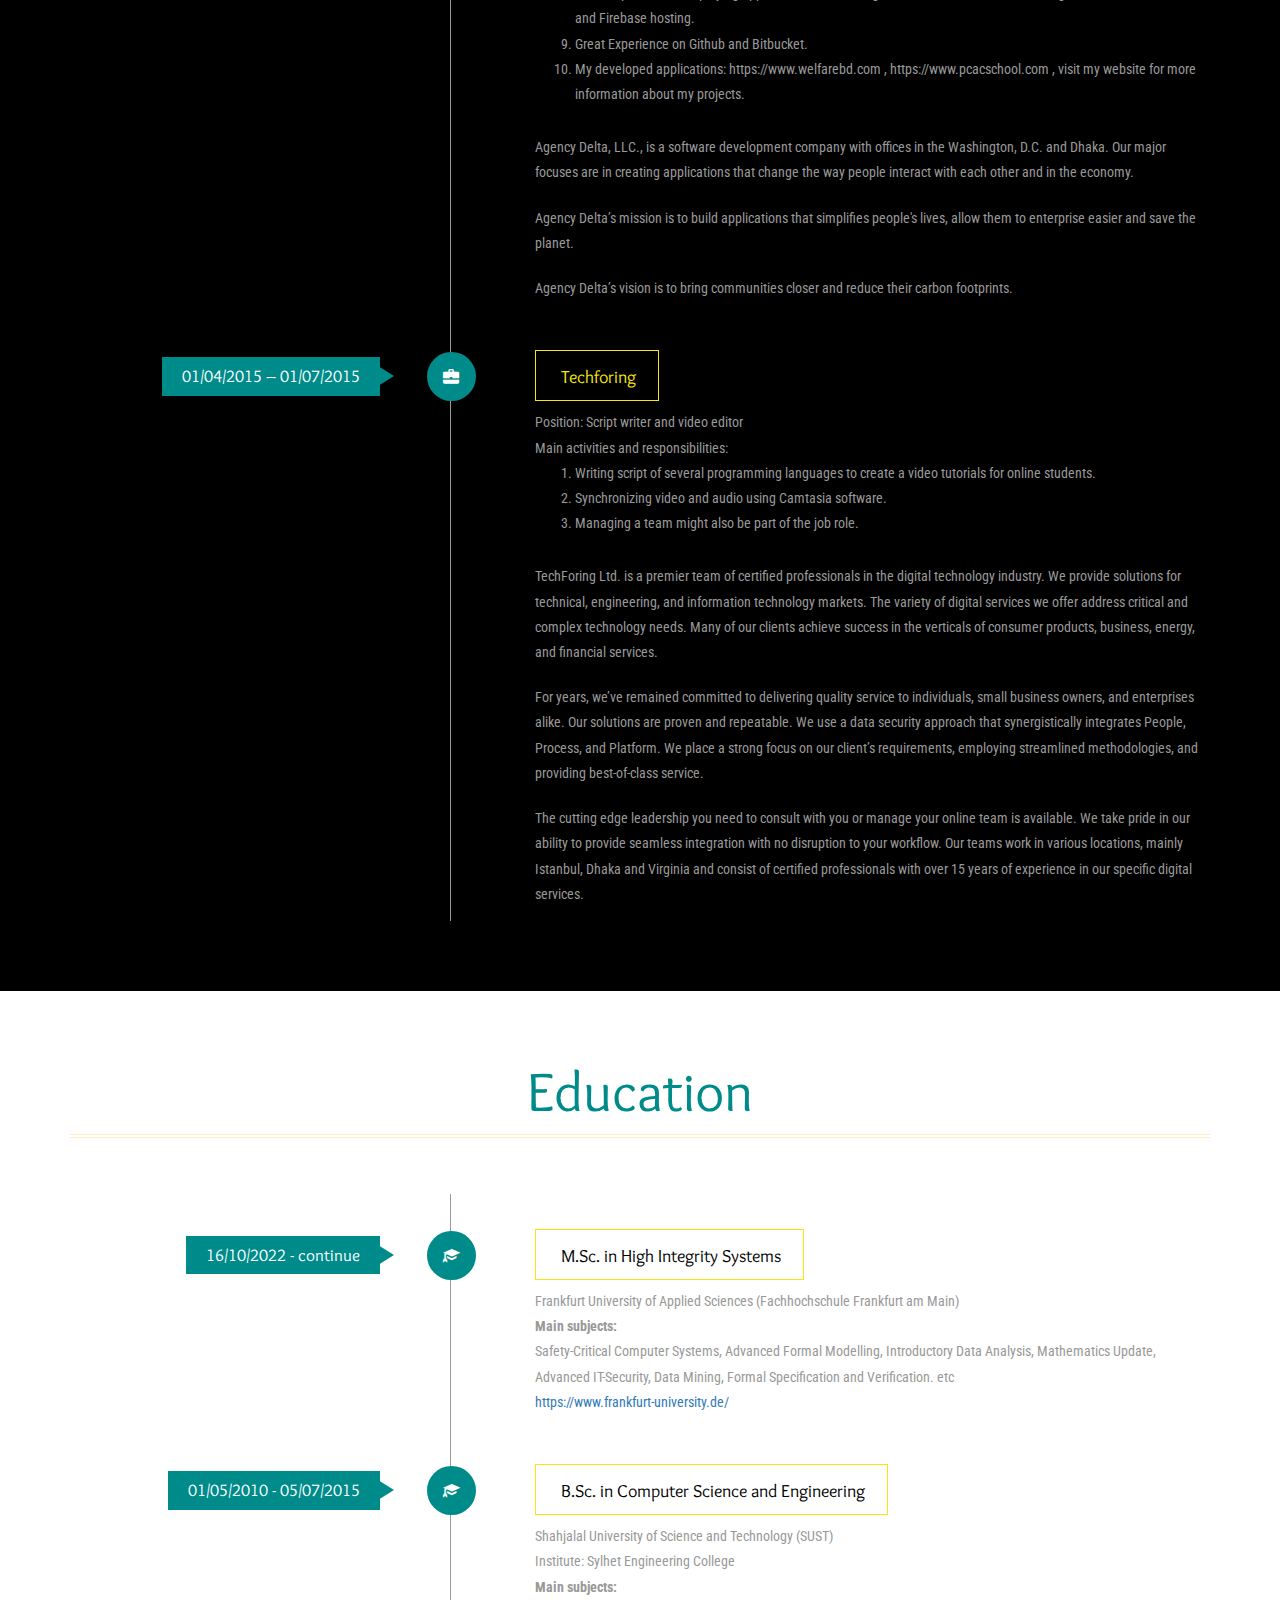
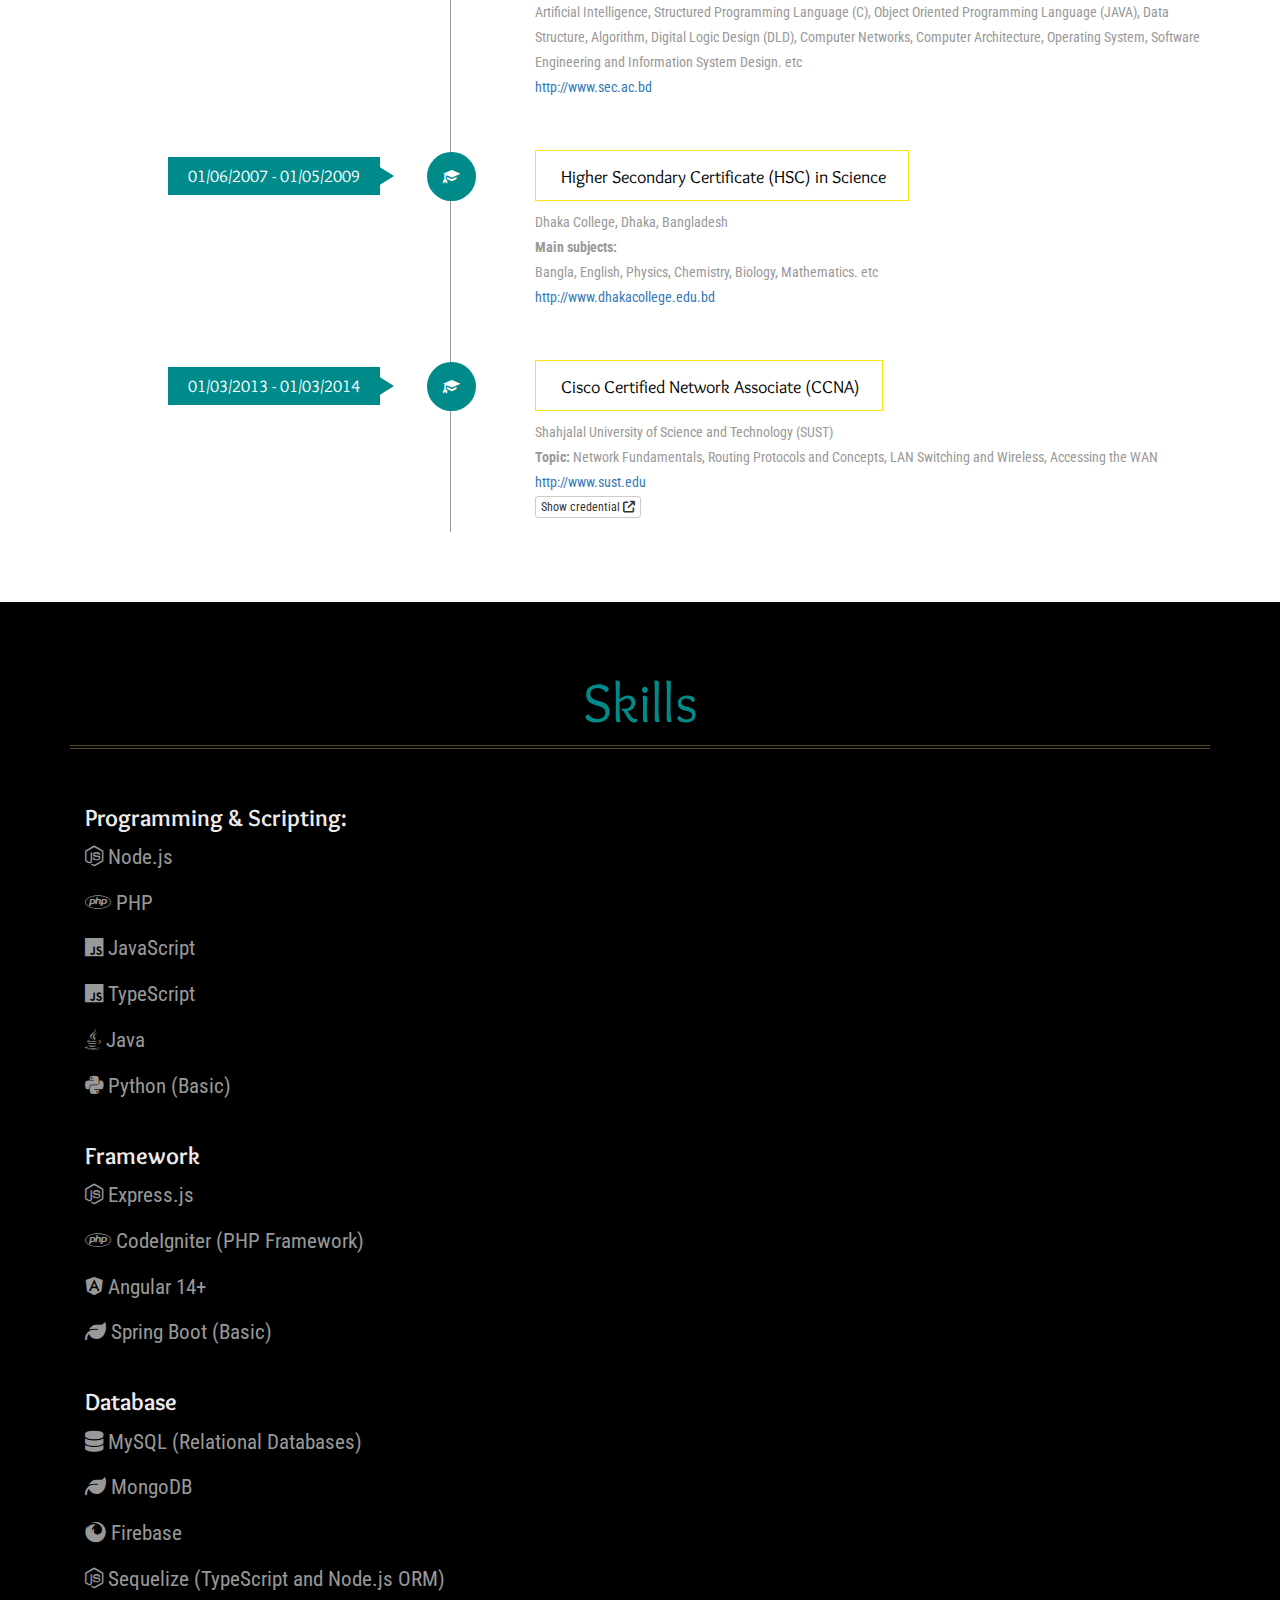
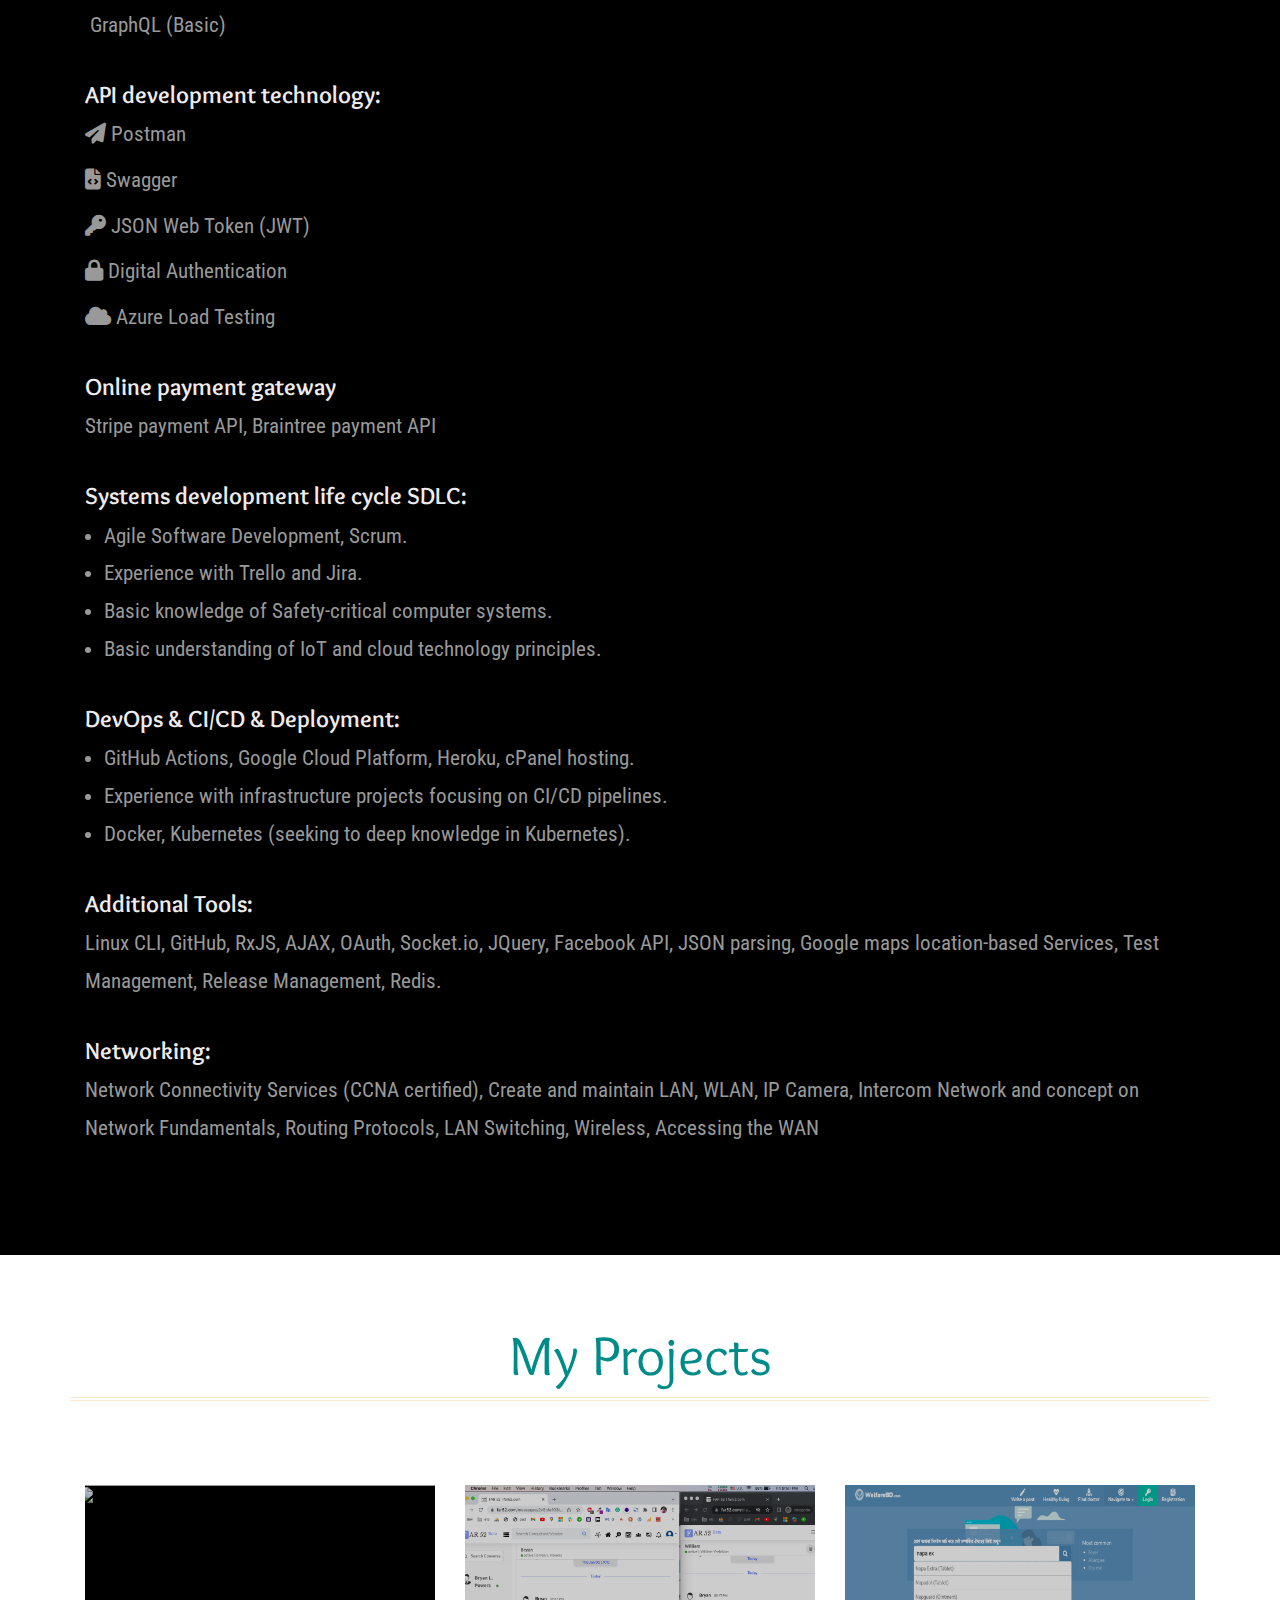
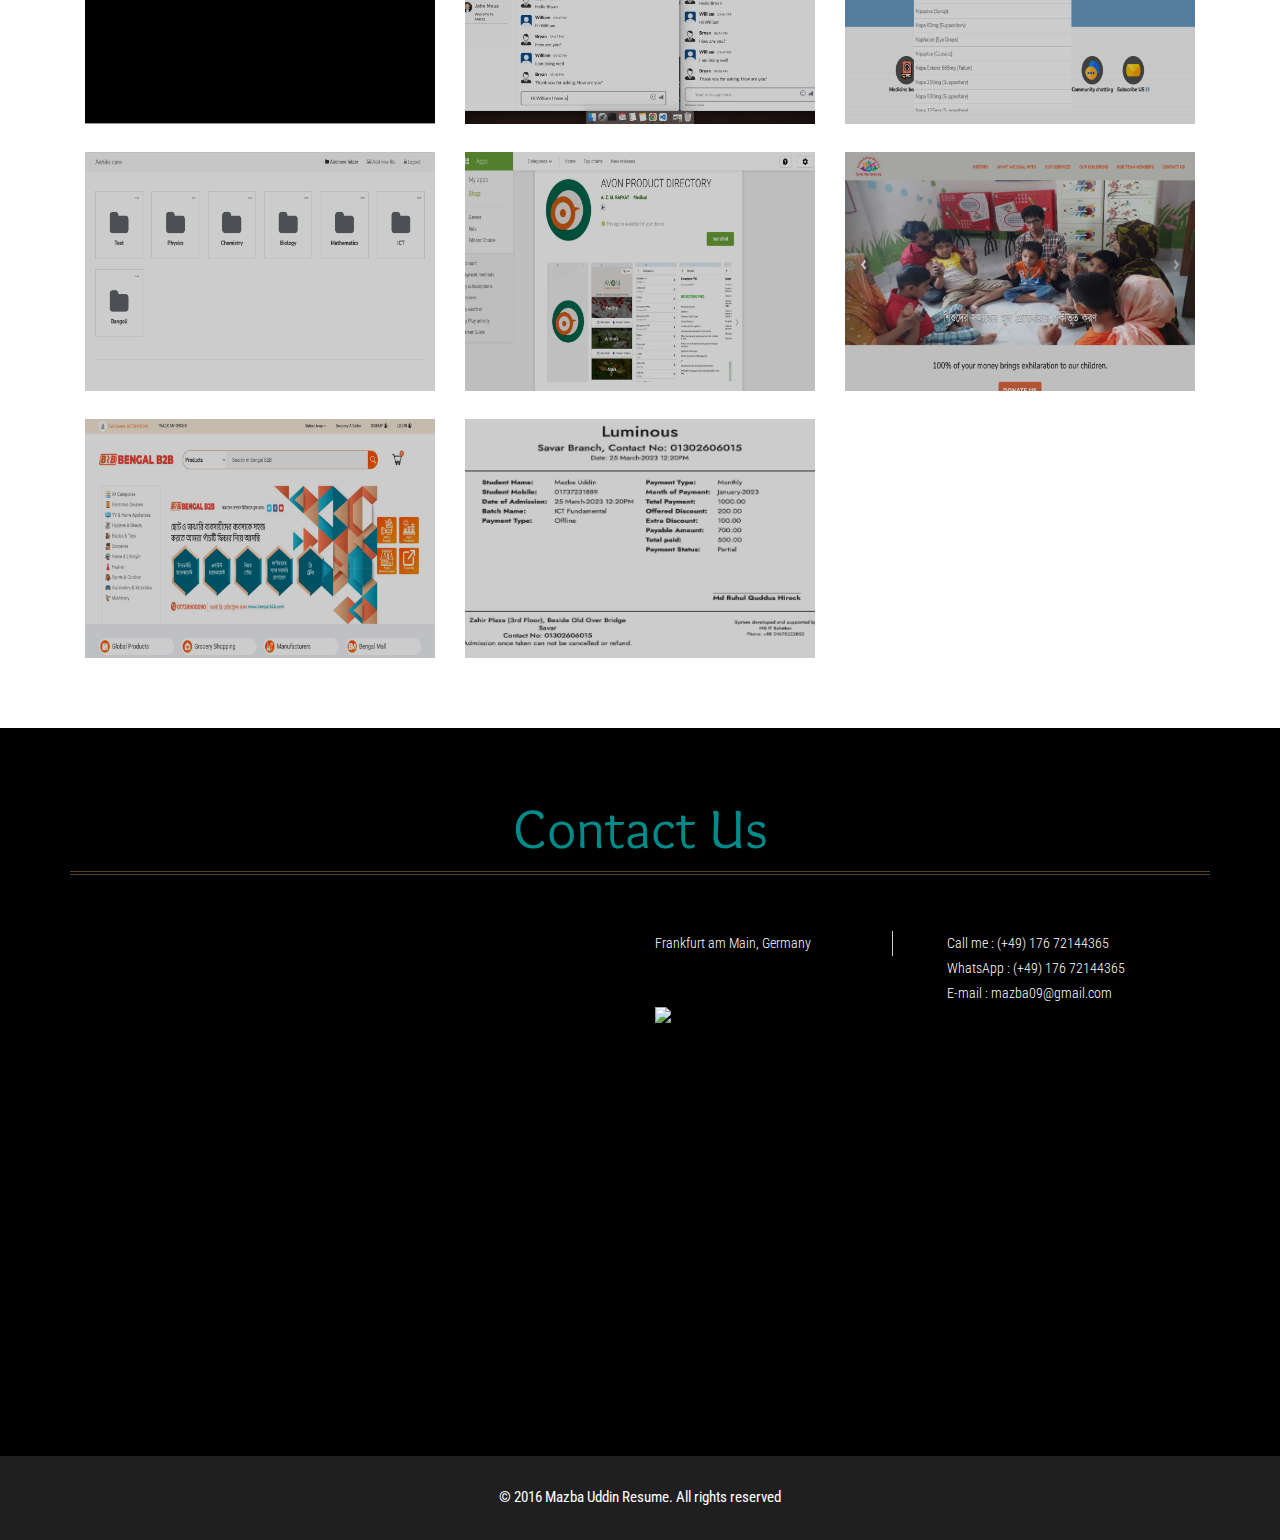
==== commit e29625b0: "ch" ====
--- a/index.html
+++ b/index.html
@@ -34,6 +34,8 @@
     <link href="css/bootstrap.css" type="text/css" rel="stylesheet" media="all">
     <link href="css/style.css" type="text/css" rel="stylesheet" media="all">
     <link rel="stylesheet" href="css/swipebox.css">
+    <link rel="stylesheet" href="https://cdnjs.cloudflare.com/ajax/libs/font-awesome/6.5.2/css/all.min.css">
+
     <!--//Custom Theme files-->
     <!--js-->
     <script src="js/jquery-1.11.1.min.js"></script>
@@ -100,11 +102,11 @@
                                 <li><b>SOCIAL MEDIA</b></li>
                                 <li>
                                     <a href="https://github.com/mazba07" target="_blank">
-                                        <i class="fa fa-github-square fa-2x" aria-hidden="true"></i></a>
+                                        <i class="fa-brands fa-square-github fa-2x"></i></a>
                                     <a href="https://www.linkedin.com/in/mazba-uddin-1155b1b3" target="_blank">
-                                        <i class="fa fa-linkedin-square fa-2x" aria-hidden="true"></i></a>
+                                        <i class="fa-brands fa-linkedin fa-2x"></i></a>
                                     <a href="https://www.facebook.com/mazba06" target="_blank">
-                                        <i class="fa fa-facebook-square fa-2x" aria-hidden="true"></i></a>
+                                        <i class="fa-brands fa-square-facebook fa-2x"></i></a>
                                 </li>
                             </ul>
                         </li>
@@ -409,37 +411,76 @@
                 <div class="col-xs-12 skills-text">
                     <div class="skill-block">
                         <h3>Programming & Scripting:</h3>
-                        <p>
+                        <!-- <p>
                             Node.js, PHP, JavaScript, TypeScript, Java, Python(Basic).
-                        </p>
+                        </p> -->
+                        <p><i class="fa-brands fa-node-js"></i> Node.js</p>
+                        <p><i class="fa-brands fa-php"></i> PHP</p>
+                        <p><i class="fa-brands fa-js"></i> JavaScript</p>
+                        <!-- No official icon for TypeScript, reusing JS icon with label -->
+                        <p><i class="fa-brands fa-js"></i> TypeScript</p>
+                        <p><i class="fa-brands fa-java"></i> Java</p>
+                        <p><i class="fa-brands fa-python"></i> Python (Basic)</p>
                     </div>
 
                     <div class="skill-block">
                         <h3>Framework</h3>
-                        <p>
+                        <!-- <p>
                             Express.js, CodeIgniter (PHP Framework), Angular 14+, Spring Boot(Basic).
-                        </p>
+                        </p> -->
+                        <p><i class="fa-brands fa-node-js"></i> Express.js</p>
+                        <p><i class="fa-brands fa-php"></i> CodeIgniter (PHP Framework)</p>
+                        <p><i class="fa-brands fa-angular"></i> Angular 14+</p>
+                        <p><i class="fa-solid fa-leaf"></i> Spring Boot (Basic)</p>
                     </div>
 
                     <div class="skill-block">
                         <h3>Database</h3>
-                        <p>
+                        <!-- <p>
                             MySQL (Relational Databases), MongoDB, Firebase, Sequelize (TypeScript and Node.js ORM),
                             GraphQL(Basic).
-                        </p>
+                        </p> -->
+                        <!-- MySQL: MySQL icon -->
+                        <p><i class="fa-solid fa-database"></i> MySQL (Relational Databases)</p>
+
+                        <!-- MongoDB: Using leaf icon as MongoDB is often represented with a leaf -->
+                        <p><i class="fa-solid fa-leaf"></i> MongoDB</p>
+
+                        <!-- Firebase: Firebase icon -->
+                        <p><i class="fa-brands fa-firefox"></i> Firebase</p>
+
+                        <!-- Sequelize: Using Node.js icon as Sequelize is closely related to Node.js -->
+                        <p><i class="fa-brands fa-node-js"></i> Sequelize (TypeScript and Node.js ORM)</p>
+
+                        <!-- GraphQL: GraphQL icon -->
+                        <p><i class="fa-brands fa-graphql"></i> GraphQL (Basic)</p>
                     </div>
 
                     <div class="skill-block">
                         <h3>API development technology:</h3>
-                        <p>
+                        <!-- <p>
                             Postman, Swagger, JSON Web Token (JWT), Digital Authentication, Azure Load Testing.
-                        </p>
+                        </p> -->
+                        <!-- Postman: Using paper-plane icon as a substitute for Postman API testing tool -->
+                        <p><i class="fa-solid fa-paper-plane"></i> Postman</p>
+
+                        <!-- Swagger: Using file-code icon as a general substitute for API documentation tools -->
+                        <p><i class="fa-solid fa-file-code"></i> Swagger</p>
+
+                        <!-- JSON Web Token (JWT): Using key icon to represent authentication/security tokens -->
+                        <p><i class="fa-solid fa-key"></i> JSON Web Token (JWT)</p>
+
+                        <!-- Digital Authentication: Using lock icon to represent security and authentication -->
+                        <p><i class="fa-solid fa-lock"></i> Digital Authentication</p>
+
+                        <!-- Azure Load Testing: Using cloud icon to represent Azure cloud services -->
+                        <p><i class="fa-solid fa-cloud"></i> Azure Load Testing</p>
                     </div>
 
                     <div class="skill-block">
                         <h3>Online payment gateway</h3>
                         <p>
-                            Stripe payment API | Braintree payment API
+                            Stripe payment API, Braintree payment API
                         </p>
                     </div>
 
@@ -474,16 +515,17 @@
                     <div class="skill-block">
                         <h3>Additional Tools: </h3>
                         <p>
-                            Linux CLI, GitHub, RxJS, AJAX, OAuth, Socket.io, JQuery, Facebook API, JSON parsing, Google maps location-based Services, Test Management, Release Management, Redis.
+                            Linux CLI, GitHub, RxJS, AJAX, OAuth, Socket.io, JQuery, Facebook API, JSON parsing, Google
+                            maps location-based Services, Test Management, Release Management, Redis.
                         </p>
                     </div>
 
                     <div class="skill-block">
                         <h3>Networking:</h3>
                         <p>
-                            Network Connectivity Services (CCNA certified) | Create and maintain LAN | WLAN | IP Camera
-                            | Intercom Network and concept on Network Fundamentals | Routing Protocols | LAN Switching |
-                            Wireless | Accessing the WAN
+                            Network Connectivity Services (CCNA certified), Create and maintain LAN, WLAN, IP Camera,
+                            Intercom Network and concept on Network Fundamentals, Routing Protocols, LAN Switching,
+                            Wireless, Accessing the WAN
                         </p>
                     </div>
 
@@ -642,11 +684,11 @@
                 </div>
                 <div class="col-md-6 contact-right">
                     <div class="address-left">
-                        <p>Langer Weg 1 65760 Eschborn, Germany</p>
+                        <p>Frankfurt am Main, Germany</p>
                     </div>
                     <div class="address-right">
-                        <p>Call me : (+49) 0176 72144365</p>
-                        <p>WhatsApp : (+49) 0176 72144365</p>
+                        <p>Call me : (+49) 176 72144365</p>
+                        <p>WhatsApp : (+49) 176 72144365</p>
                         <p>E-mail : <a href="mazba09@gmail.com"> mazba09@gmail.com</a></p>
                     </div>
                     <div class="clearfix"></div>
